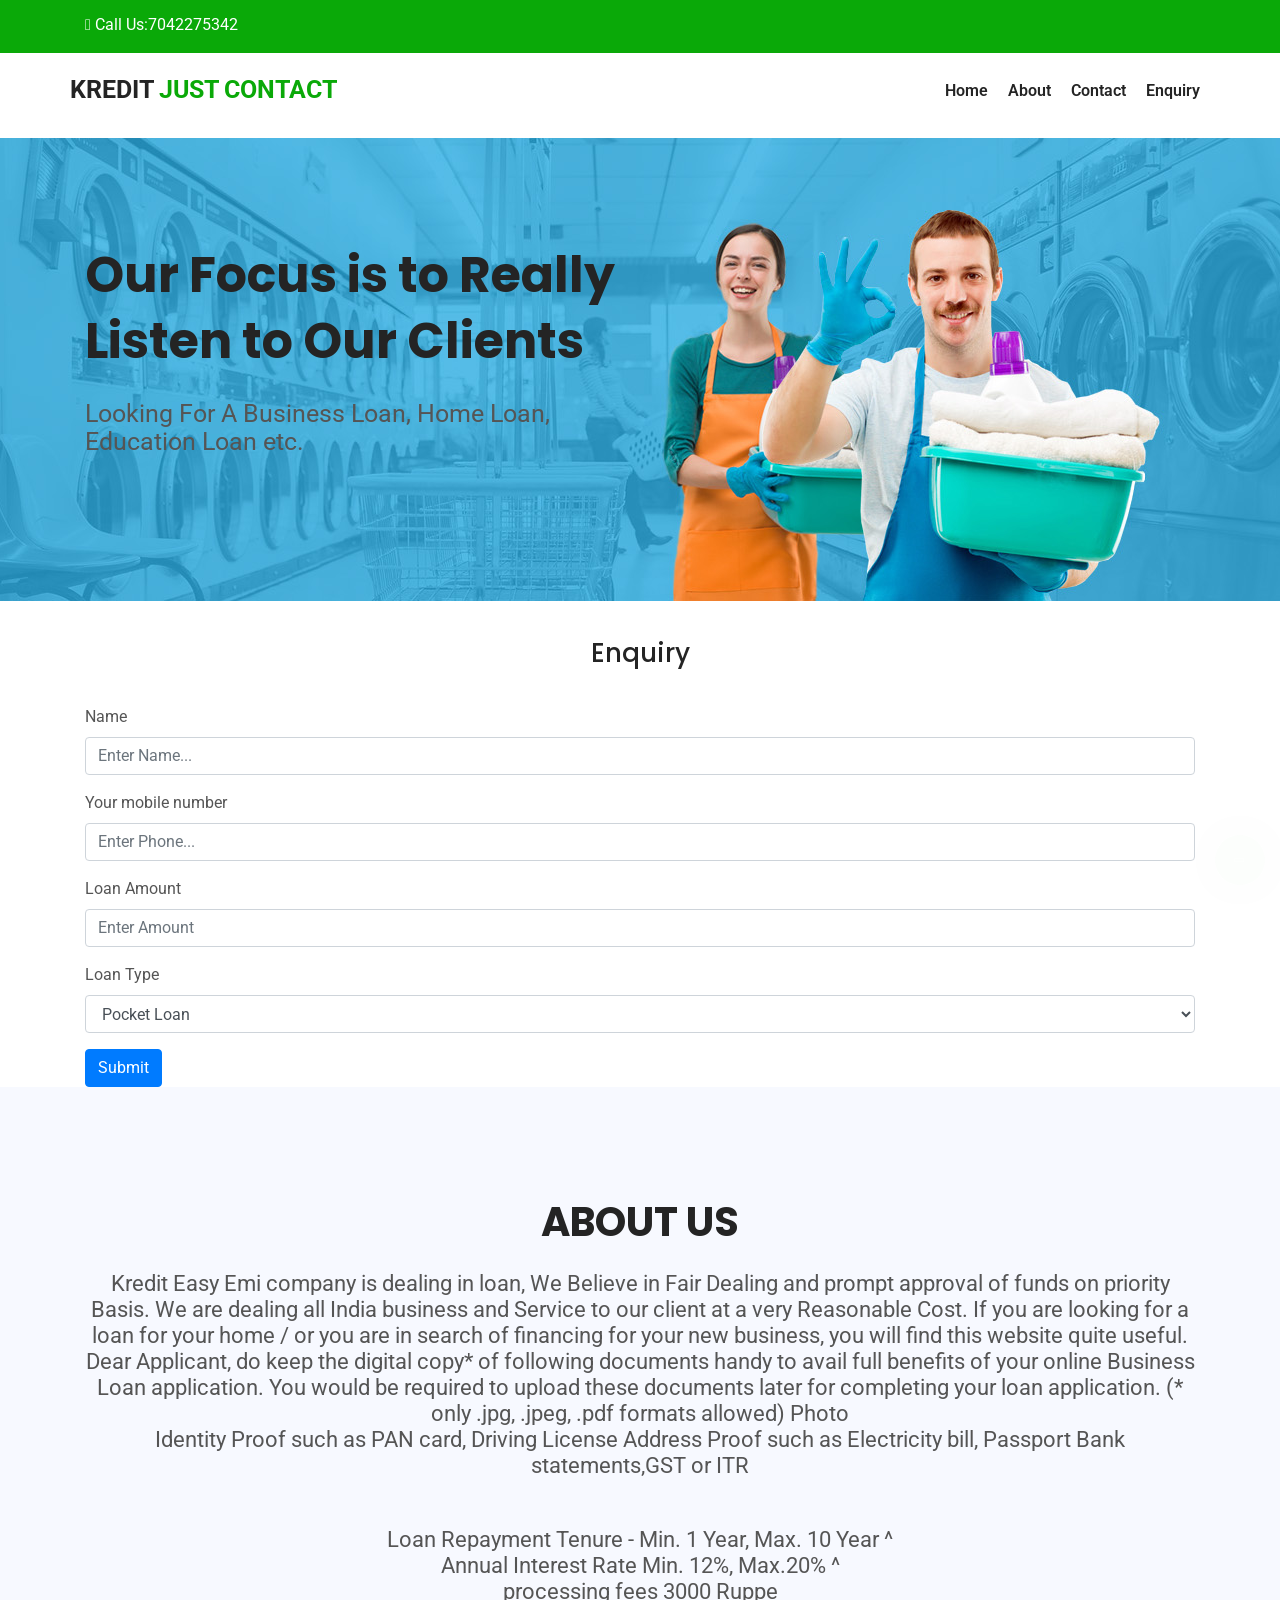
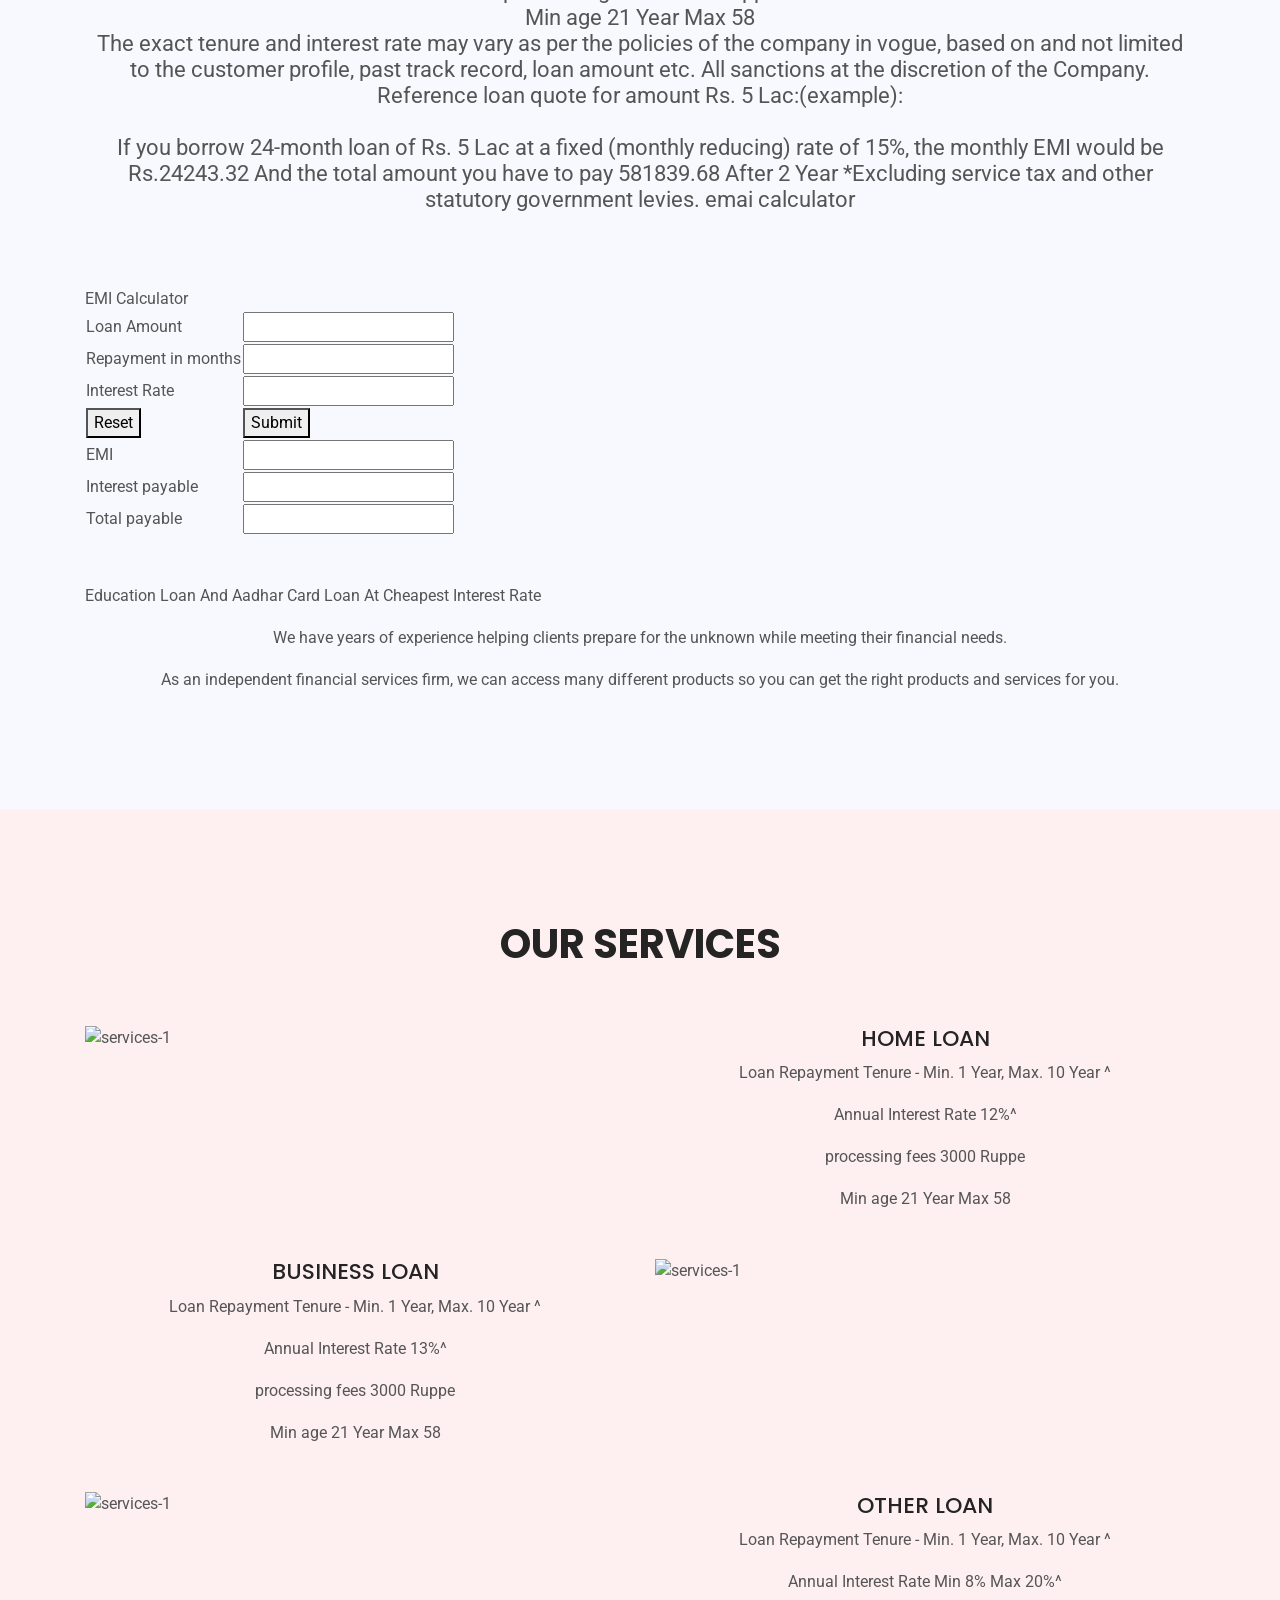
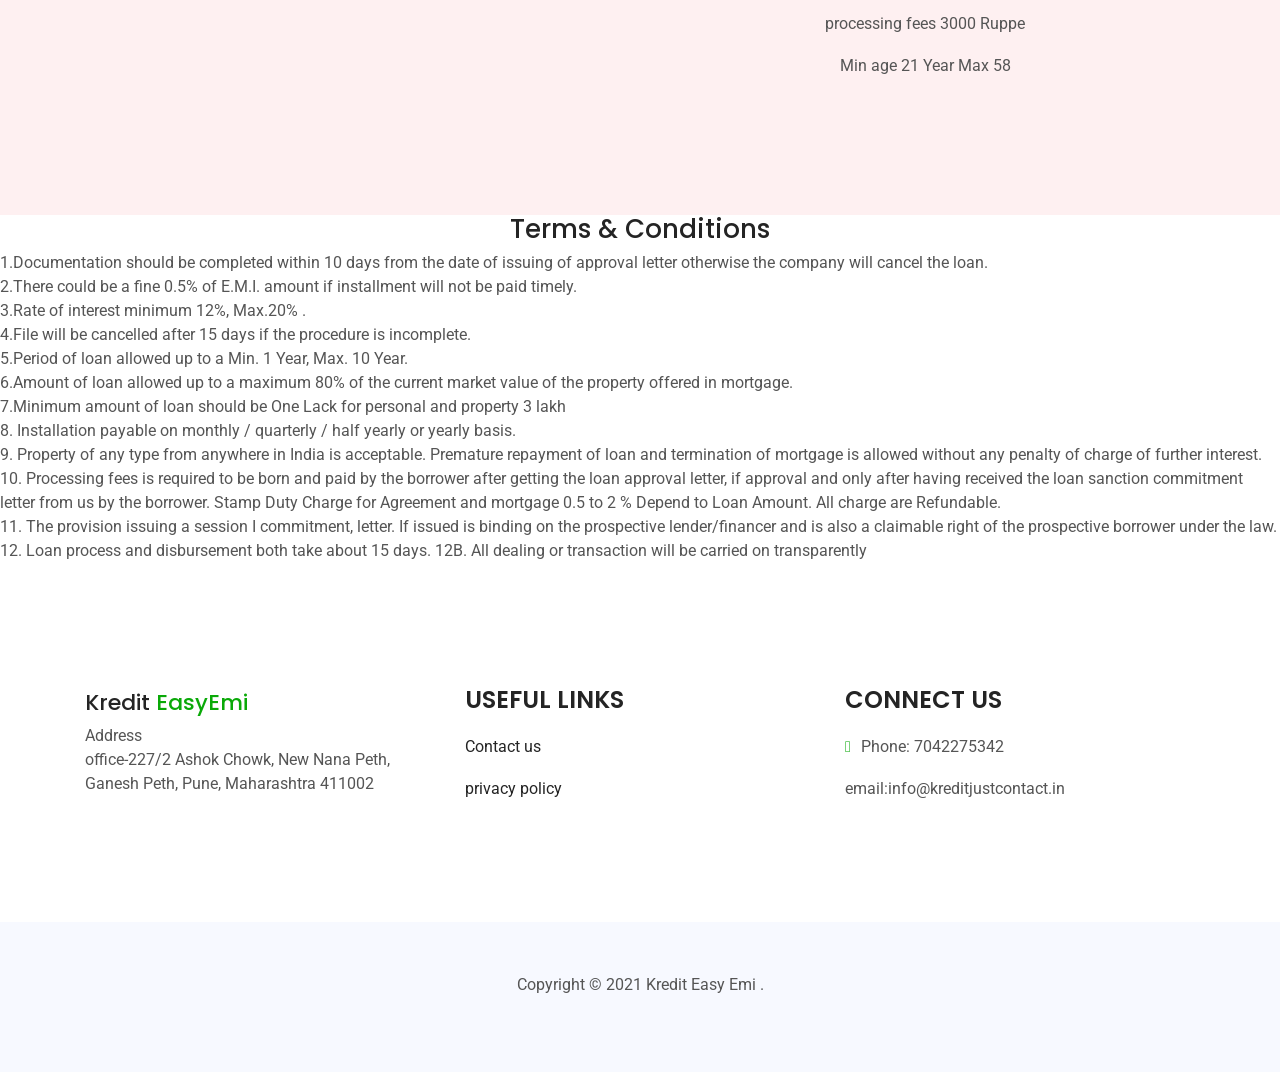
==== kredit-apply.html @ 3fbd791f "Create kredit-apply.html" ====
<!DOCTYPE html>
<html lang="en">


<!-- /Added by HTTrack -->
<head>
 
<meta http-equiv="content-type" content="text/html;charset=UTF-8" />
  <meta http-equiv="Content-Type" content="text/html; charset=UTF-8">
  <meta http-equiv="X-UA-Compatible" content="IE=edge" />
  <meta http-equiv="X-UA-Compatible" content="ie=edge">
  <meta name="viewport" content="width=device-width, initial-scale=1.0">
  <title> Kredit Easy Emi  </title>
  <!-- favicon -->
<!--   <link rel="shortcut icon" href="assets/images/favicon.png" type="image/x-icon"> -->
  <!-- bootstrap -->
  <link rel="stylesheet" href="../use.fontawesome.com/releases/v5.0.7/css/all.css">
  <link rel="stylesheet" href="assets/css/bootstrap.min.css">
  <!-- fontawesome -->
  <link rel="stylesheet" href="assets/css/fontawesome.min.css">
  <!-- Flat Icon -->
  <link rel="stylesheet" href="assets/css/flaticon.css">
  <!-- animate -->
  <link rel="stylesheet" href="assets/css/animate.css">
  <!-- Owl Carousel -->
  <link rel="stylesheet" href="assets/css/owl.carousel.min.css">
  <!-- magnific popup -->
  <link rel="stylesheet" href="assets/css/magnific-popup.css">
  <!-- stylesheet -->
  <link rel="stylesheet" href="assets/css/style.css">
  <!-- responsive -->
  <link rel="stylesheet" href="assets/css/responsive.css">
  
</head>

<body class="home3">

 

  <!-- Navebar Area start -->
  <header class="navigation">
       <div class="header-top">
            <div class="container">
                <div class="row header-top-wrap">
                    <div class="col-md-4">
                        <div class="header-cont-info">
                            <ul>
                                <li><i class="fa fa-phone"></i><a href="tel:7042275342"> Call Us:7042275342</a></li>
                                
                            </ul>
                        </div>
                    </div>
                    <div class="col-md-4">
                        <div class="header-cont-info">
                            <!-- <ul>
                                
                                
                            <!-- </ul> -->
                        </div>
                    </div>
                    
                </div>
            </div>
        </div>
    <div class="container">
      <div class="row">
        <div class="col-lg-12 p-0">
          <nav class="navbar navbar-expand-lg navbar-light">
            <a class="navbar-brand" href="#">
              Kredit <span style="color: #0aa908;">Just Contact</span>
            </a>
            <button class="navbar-toggler" type="button" data-toggle="collapse" data-target="#mainmenu"
              aria-controls="mainmenu" aria-expanded="false" aria-label="Toggle navigation">
              <span class="navbar-toggler-icon"></span>
            </button>
            <div class="collapse navbar-collapse" id="mainmenu">
              <ul class="navbar-nav ml-auto">
                <li class="nav-item active">
                  <a class="nav-link" href="#home">Home</a>
                </li>
                <li class="nav-item">
                  <a class="nav-link" href="#about">About</a>
                </li>
                
                <li class="nav-item">
                  <a class="nav-link" href="#contact">Contact</a>
                </li>
                <li class="nav-item">
                  <a class="nav-link" href="#enquiry">Enquiry</a>
                </li>
              </ul>
            </div>
          </nav>
        </div>
      </div>
    </div>
  </header>
  <!-- Navebar Area End -->

  <!-- Hero Area Start -->
  <div id="home" class="hero-area" style="background-image:url(assets/images/homeslide.jpg);">
    <div class="container">
      <div class="row">
        <div class="col-lg-12">
          <div class="hero_slider111">
            <div class="item">
              <div class="row">
                <div class="col-lg-6 d-flex align-self-center">
                  <div class="left-content">
                    <div class="content">
                      <h1 class="title">
                       Our Focus is to Really Listen to Our Clients
 
                      </h1>
        
                      <p class="subtitle">
                        Looking For A Business Loan, Home Loan, Education Loan etc.

                      </p>
                     
                    </div>
                  </div>
                </div>
                <div class="col-lg-6 order-first order-lg-last">
                    
                  <!-- <div class="right-img">
                    
                    <img class="img-fluid img" src="assets/images/washing1.png" alt="">
                  </div> -->
                </div>
              </div>
            </div>
           <!--  <div class="item">
              <div class="row">
                <div class="col-lg-6 d-flex align-self-center">
                  <div class="left-content">
                    <div class="content">
                      <h1 class="title">
                        Best digital watch for your daily life
                      </h1>
        
                      <p class="subtitle">
                        Effects present letters inquiry no an removed or friends. Desire behind
                        latter me though in. Supposing
                        shameless am engrossed itatibus additions.
                      </p>
                      <div class="links">
                        <a href="#" class="mybtn2"><span>Buy Now</span> </a>
        
                      </div>
                    </div>
                  </div>
                </div>
                <div class="col-lg-6 order-first order-lg-last">
                  <div class="right-img">
                    <div class="discount-circle">
                      <div class="discount-circle-inner">
                        <div class="price">
                          70%
                          <span>Off</span>
                        </div>
                      </div>
                    </div>
                    <img class="img-fluid img" src="assets/images/w2.png" alt="">
                  </div>
                </div>
              </div>
            </div> -->
            
          </div>
        </div>
      </div>
    </div>
  </div>
  <!-- Hero Area End -->




  <!--enquiry-->
<section   id="enquiry">
    <div class="container">
        <div class="clearfix"></div>
        <h3 class="text-center">Enquiry</h3>
        
            <div class="clearfix"></div>
     <form method="post" action="query.php">
         <div class="form-group">
             <label>Name</label>
             <input type="text" name="name" required="" class="form-control" placeholder="Enter Name...">
         </div>
          
          <div class="form-group">
             <label>Your mobile number</label>
             <input type="text" name="mobile" required="" class="form-control" placeholder="Enter Phone...">
         </div>
         <div class="form-group">
             <label>Loan Amount</label>
             <input type="text"  name="amount" required="" class="form-control" placeholder="Enter Amount">
         </div>
         <div class="form-group">
             <label>Loan Type</label>
             <select class="form-control" name="type" required="">
                 
                 <option class="select-option" value="" selected="">Pocket Loan</option>
<option value="Personal Loan">Personal Loan</option>
<option value="Business Loan">Business Loan</option>
<option value="Home Loan">Home Loan</option>
<option value="Education Loan">Education Loan</option>
<option value="Car Loan">Car Loan</option>
<option value="Proerty Loan">Proerty Loan</option>


        
                    
             </select>
         </div>
                  
         <button type="submit" name="submit" class="btn btn-primary" value="submit">Submit</button>
     </form>
         </div>
  </section>


<!--end enquiry-->



  <!-- We are best Area Start -->
  <section class="whaybest">
<div class="container">
<div class="row justify-content-center">
<div class="col-md-12 col-lg-12">
<div class="section-title extra">
<h2 class="title" id="about">ABOUT US</h2>
<p style="font-size:22px;"> Kredit Easy Emi company is dealing in loan, We Believe in Fair Dealing and prompt approval of funds on priority Basis. We are dealing all India business and Service to our client at a very Reasonable Cost. If you are looking for a loan for your home
/ or you are in search of financing for your new business, you will find this website quite useful.</p>
<p style="font-size:22px;">Dear Applicant, do keep the digital copy* of following documents handy to avail full benefits
of your online Business Loan application. You would be required to upload these documents later for completing your loan application. (* only .jpg, .jpeg, .pdf formats
allowed) Photo</p>
<p style="font-size:22px;">Identity Proof such as PAN card, Driving License Address Proof such as Electricity bill, Passport Bank statements,GST or ITR</p>
<br><br>
<p style="font-size:22px;">Loan Repayment Tenure - Min. 1 Year, Max. 10 Year ^
<Br>Annual Interest Rate Min. 12%, Max.20% ^<br>
processing fees 3000 Ruppe<br>
Min age 21 Year Max 58<br></p>
<p style="font-size:22px;">The exact tenure and interest rate may vary as per the policies of the company in vogue, based on and not limited to the customer profile, past track record, loan amount etc.
All sanctions at the discretion of the Company. Reference loan quote for amount Rs. 5 Lac:(example):
<br><Br>
If you borrow 24-month loan of Rs. 5 Lac at a fixed (monthly reducing) rate of 15%, the monthly EMI would be Rs.24243.32 And the total amount you have to pay 581839.68 After 2 Year
*Excluding service tax and other statutory government levies.
emai calculator<br><br></p>
</div>
<div id=outer><div class='ac b'>EMI Calculator</div><div id=cover><form><table class=main><col class=w50><col class=w50><tr><td>Loan Amount<td>
<input id=loan1><tr><td>Repayment in months<td><input id=months1><tr><td>Interest Rate<td><input id=rate1 onchange=emi();><tr><td><button type=reset>Reset</button><td><button type=button onclick='emi()'>Submit</button><tr><td>EMI<td>
<input id=pay1><tr><td>Interest payable<td><input id=tintt1><tr><td>Total payable<td><input id=gt1></table></form></div></div><br><br>
<p>Education Loan And Aadhar Card Loan At Cheapest Interest Rate</p></div>
<p>
We have years of experience helping clients prepare for the unknown while meeting their financial needs. </p>
<p>As an independent financial services firm, we can access many different products so you can get the right products and services for you.
</p>
</div>
</div>
</div>
</div>
</section>


  <!--We are best Area Start -->





  <!-- Pricing Area Start -->
  <section class="pricing" id="pricing">
    <div class="container">
      <div class="row justify-content-center">
        <div class="col-md-10 col-lg-8">
          <div class="section-title">
            <h2 class="title">OUR SERVICES</h2>
            
          </div>
        </div>
      </div>
      <!--<div class="row">-->
      <!--  <div class="col-lg-12">-->
      <!--    <div class="product-slider">-->
      <!--      <div class="item">-->
      <!--        <div class="single-product">-->
      <!--          <div class="img">-->
      <!--            <img src="assets/images/ls.jpg" alt="">-->
      <!--          </div>-->
      <!--          <div class="content">-->
      <!--            <h4 class="title">-->
      <!--            Laundry Service Near Me-->
      <!--            </h4>-->
               
      <!--          </div>-->
      <!--        </div>-->
      <!--      </div>-->
      <!--      <div class="item">-->
      <!--        <div class="single-product">-->
      <!--          <div class="img">-->
      <!--            <img src="assets/images/image1-new.jpg" alt="">-->
      <!--          </div>-->
      <!--          <div class="content">-->
      <!--            <h4 class="title">-->
      <!--             Dry Cleaners Near Me-->
      <!--            </h4>-->
                 
                 
                 
      <!--          </div>-->
      <!--        </div>-->
      <!--      </div>-->
      <!--      <div class="item">-->
      <!--        <div class="single-product">-->
      <!--          <div class="img">-->
      <!--            <img src="assets/images/1_B9-goiuEOYst4mEG2D7pYw.jpeg" alt="">-->
      <!--          </div>-->
      <!--          <div class="content">-->
      <!--            <h4 class="title">-->
      <!--           Cleaning Services-->
      <!--            </h4>-->
               
                
                
      <!--          </div>-->
      <!--        </div>-->
      <!--      </div>-->
      <!--      <div class="item">-->
      <!--        <div class="single-product">-->
      <!--          <div class="img">-->
      <!--            <img src="assets/images/tile-cleaning-mistakes-1901117_hero_0691-358001580a1440e7842cca7063d8f91c.jpg" alt="">-->
      <!--          </div>-->
      <!--          <div class="content">-->
      <!--            <h4 class="title">-->
      <!--             Floor Cleaning-->
      <!--            </h4>-->
                
      <!--          </div>-->
      <!--        </div>-->
      <!--      </div>-->
      <!--    </div>-->
      <!--  </div>-->
      <!--</div>-->
      <div class="row">
          <div class="col-md-6">
              <img src="https://img1.wsimg.com/isteam/stock/3210/:/rs=w:600,h:300,cg:true,m/cr=w:600,h:300" class="img-responsive" alt="services-1">
          </div>
           <div class="col-md-6">
               <h4 class="text-center">HOME LOAN</h4>
               <p class="text-center">Loan Repayment Tenure - Min. 1 Year, Max. 10 Year ^ </p>
<p class="text-center">Annual Interest Rate 12%^</p>
<p class="text-center"> processing fees 3000 Ruppe</p>
<p class="text-center"> Min age 21 Year Max 58</p>
           </div>
          
      </div>
      <div class="clearfix"></div>
        <div class="row">
          <div class="col-md-6">
              <h4 class="text-center">BUSINESS LOAN</h4>
             <p class="text-center">Loan Repayment Tenure - Min. 1 Year, Max. 10 Year ^ </p>
<p class="text-center">Annual Interest Rate 13%^</p>
<p class="text-center"> processing fees 3000 Ruppe</p>
<p class="text-center"> Min age 21 Year Max 58</p>
          </div>
           <div class="col-md-6">
              
              <img src="https://img1.wsimg.com/isteam/stock/2288/:/rs=w:600,h:300,cg:true,m/cr=w:600,h:300" class="img-responsive" alt="services-1">
           </div>
          
      </div>
      <div class="clearfix"></div>
      <div class="row">
          <div class="col-md-6">
              <img src="https://img1.wsimg.com/isteam/stock/4753/:/rs=w:600,h:300,cg:true,m/cr=w:600,h:300" class="img-responsive" alt="services-1">
          </div>
           <div class="col-md-6">
               <h4 class="text-center">OTHER LOAN</h4>
              <p class="text-center">Loan Repayment Tenure - Min. 1 Year, Max. 10 Year ^ </p>
<p class="text-center">Annual Interest Rate Min 8% Max 20%^</p>
<p class="text-center"> processing fees 3000 Ruppe</p>
<p class="text-center"> Min age 21 Year Max 58</p>
           </div>
          
      </div>
      
  </section>
  <Center> <h3 style "color:black;">Terms & Conditions </3></Center>
1.Documentation should be completed within 10 days from the date of issuing of approval letter otherwise the company will cancel the loan. <br>
2.There could be a fine 0.5% of E.M.I. amount if installment will not be paid timely. <br>
3.Rate of interest minimum 12%, Max.20% .<br>
4.File will be cancelled after 15 days if the procedure is incomplete.<br>
5.Period of loan allowed up to a Min. 1 Year, Max. 10 Year. <br>
6.Amount of loan allowed up to a maximum 80% of the current market value of the property offered in mortgage. <br>
7.Minimum amount of loan should be One Lack for personal and property 3 lakh<br> 
8.   Installation payable on monthly / quarterly / half yearly or yearly basis. <br>
9.   Property of any type from anywhere in India is acceptable. Premature repayment of loan and termination of mortgage is allowed without any penalty of charge of further interest.<br>
10. Processing fees is required to be born and paid by the borrower after getting the loan approval letter, if approval and only after having received the loan sanction 
commitment letter from us by the borrower. Stamp Duty Charge for Agreement and mortgage 0.5 to 2 % Depend to Loan Amount. All charge are Refundable.<br>
11. The provision issuing a session I commitment, letter. If issued is binding on the prospective lender/financer and is also a claimable right of 
the prospective borrower under the law.<br>
12. Loan process and disbursement both take about 15 days.
12B. All dealing or transaction will be carried on transparently<br>
  <!-- pricing part End -->
  


  <!-- Contact Area Start -->
  <section class="contact" id="contact">
    <div class="container">
      <div class="row">
            <div class="col-lg-4 align-self-center">
             <h4 class="title"> Kredit <span style="color: #0aa908;">EasyEmi</span></h4>
             Address<br>
            office-227/2 Ashok Chowk, New Nana Peth, Ganesh Peth, Pune, Maharashtra 411002
             
       
        </div>
        <div class="col-lg-4 align-self-center">
        
          <div class="address">
            <h4 class="title">USEFUL LINKS</h4>
            <div class="list">
                <p><a href="#about">Contact us </a></p>
              <p><a href="privacy.html">privacy policy</a></p>
			  
			  
              
            </div>
          </div>
        </div>
      <div class="col-lg-4 align-self-center">
         
          <div class="address">
            <h4 class="title">CONNECT US</h4>
            <div class="list">
           
              <p>
<i class="fas fa-phone"></i>Phone:
                7042275342
</p>
<p>email:info@kreditjustcontact.in
</p>
          
            </div>
          </div>
        </div>
     
      </div>
    </div>
  </section>
  <!-- Contact Area End -->




  <!-- Footer Section Start -->
  <footer class="footer" id="footer">
    <div class="container">
      <div class="row justify-content-center">
        <div class="col-md-6">
          <div class="footer-info-area">
           <!--  <div class="footer-logo">
              <a href="#" class="logo-link">
                <img src="assets/images/logo-color2.png" alt="">
              </a>
            </div> -->
            <div class="text">
              <p>Copyright &#169; 2021 Kredit Easy Emi .
              </p>
            </div>
          </div>
         
        </div>
      </div>
    </div>
  </footer>
  <!-- Footer Section End -->

  <!-- Back to Top Start -->
  <div class="bottomtotop">
    <i class="fa fa-chevron-right"></i>
  </div>
  <!-- Back to Top End -->


  <!-- jquery -->
  <script src="assets/js/jquery.js"></script>
  <!-- popper -->
  <script src="assets/js/popper.min.js"></script>
  <!-- bootstrap -->
  <script src="assets/js/bootstrap.min.js"></script>
  <!-- way poin js-->
  <script src="assets/js/waypoints.min.js"></script>
  <!-- owl carousel -->
  <script src="assets/js/owl.carousel.min.js"></script>
  <!-- magnific popup -->
  <script src="assets/js/jquery.magnific-popup.js"></script>
  <!-- easing js-->
  <script src="assets/js/jquery.easing.1.3.js"></script>

  <!-- main -->
  <script src="assets/js/main.js"></script>
  <!--emi calculatore-->
  <script>function emi(){if(document.getElementById('loan1').value==null || document.getElementById('loan1').value.length==0 || document.getElementById('months1').value==null || document.getElementById('months1').value.length==0 || document.getElementById('rate1').value==null || document.getElementById('rate1').value.length==0 ) {document.getElementById('pay1').value='Data Reqd.'}else {var pay1='';var princ1= document.getElementById('loan1').value;var term1= document.getElementById('months1').value;var intr1=document.getElementById('rate1').value / 1200;document.getElementById('pay1').value =Math.round(princ1 * intr1 / (1-(Math.pow(1/(1 + intr1), term1)))*100)/100; document.getElementById('gt1').value= Math.round((document.getElementById('pay1').value * document.getElementById('months1').value)*100)/100;document.getElementById('tintt1').value=Math.round((document.getElementById('gt1').value*1 - document.getElementById('loan1').value*1)*100)/100}}
// Widget Code by https://karvitt.com/widgets/
</script>
</body>
</html>
---- assets/css/flaticon.css ----
/*
  	Flaticon icon font: Flaticon
  	Creation date: 13/04/2020 09:41
  	*/

@font-face {
  font-family: "Flaticon";
  src: url("../fonts/Flaticon.html");
  src: url("../fonts/Flaticond41d.html?#iefix") format("embedded-opentype"),
       url("../fonts/Flaticon.woff2") format("woff2"),
       url("../fonts/Flaticon-2.html") format("woff"),
       url("../fonts/Flaticon-3.html") format("truetype"),
       url("../fonts/Flaticon-4.html#Flaticon") format("svg");
  font-weight: normal;
  font-style: normal;
}

@media screen and (-webkit-min-device-pixel-ratio:0) {
  @font-face {
    font-family: "Flaticon";
    src: url("../fonts/Flaticon-4.html#Flaticon") format("svg");
  }
}

[class^="flaticon-"]:before, [class*=" flaticon-"]:before,
[class^="flaticon-"]:after, [class*=" flaticon-"]:after {   
  font-family: Flaticon;
  font-style: normal;
}

.flaticon-art:before { content: "\f100"; }
.flaticon-apps:before { content: "\f101"; }
.flaticon-address:before { content: "\f102"; }
.flaticon-alarm:before { content: "\f103"; }
.flaticon-speech-bubble:before { content: "\f104"; }
.flaticon-camera:before { content: "\f105"; }
.flaticon-loupe:before { content: "\f106"; }
.flaticon-frame:before { content: "\f107"; }
.flaticon-camera-1:before { content: "\f108"; }
.flaticon-clock:before { content: "\f109"; }
.flaticon-smartwatch:before { content: "\f10a"; }
.flaticon-smart-watch:before { content: "\f10b"; }
.flaticon-smart-watch-1:before { content: "\f10c"; }
.flaticon-smartwatch-1:before { content: "\f10d"; }
.flaticon-smartband:before { content: "\f10e"; }
.flaticon-smartwatch-2:before { content: "\f10f"; }
.flaticon-wathc:before { content: "\f110"; }
.flaticon-watch:before { content: "\f111"; }
.flaticon-wifi:before { content: "\f112"; }
.flaticon-heart:before { content: "\f113"; }
.flaticon-location:before { content: "\f114"; }
.flaticon-bluetooth:before { content: "\f115"; }
.flaticon-cloudy:before { content: "\f116"; }
.flaticon-sun:before { content: "\f117"; }
.flaticon-moon:before { content: "\f118"; }
.flaticon-video-call:before { content: "\f119"; }
.flaticon-guarantee:before { content: "\f11a"; }
.flaticon-delivery-truck:before { content: "\f11b"; }
.flaticon-save-money:before { content: "\f11c"; }
.flaticon-return:before { content: "\f11d"; }
.flaticon-support:before { content: "\f11e"; }
.flaticon-technical-support:before { content: "\f11f"; }
.flaticon-social-care:before { content: "\f120"; }
.flaticon-support-1:before { content: "\f121"; }
.flaticon-support-2:before { content: "\f122"; }
.flaticon-drone:before { content: "\f123"; }
.flaticon-drone-1:before { content: "\f124"; }
.flaticon-propeller:before { content: "\f125"; }
.flaticon-controller:before { content: "\f126"; }
.flaticon-battery:before { content: "\f127"; }
.flaticon-console:before { content: "\f128"; }
.flaticon-panoramic:before { content: "\f129"; }
.flaticon-selfie:before { content: "\f12a"; }
.flaticon-tower:before { content: "\f12b"; }
.flaticon-processor:before { content: "\f12c"; }
---- assets/css/style.css ----
@charset "UTF-8";
/*
*****************************
*****************************
	  CSS Table of Content
*****************************
*****************************

--------------------------
** @typography
--------------------------
** Global style
--------------------------
** Preloader Css
--------------------------
** Breadcrumb Area Start
--------------------------
** Normalize
--------------------------
** Main Menu Area Start
--------------------------
** Hero Area Start
--------------------------
** About Area Start
--------------------------
** We are best Area Start
--------------------------
** Feature Area Start
--------------------------
** Video Area Start
--------------------------
** Deal Of the Week Start
--------------------------
** Pricing Area Start
--------------------------
** Testimonial Area Start
--------------------------
** FAQ Area Start
--------------------------
** Contact Area Start
--------------------------
** Footer Area Start
--------------------------

*/
/*-----------------
    @Typography
-----------------*/
@import url("https://fonts.googleapis.com/css?family=Roboto:300,400,500,700,900|Poppins:400,500,600,700");
/*---------------------------
** Global style
---------------------------*/
.header-social.text-right ul li {
    display: inline-block;
    padding-right: 18px;
}
.header-top {
    background: #0aa908;
    /* vertical-align: middle; */
}
.row.header-top-wrap {
    /* vertical-align: middle; */
    padding-top: 13px;
    color: #fff;
}
.header-cont-info ul li a {
    color: #fff;
}
.header-social.text-right ul li a {
    color: #fff;
}
.mybtn1 {
  font-size: 16px;
  line-height: 26px;
  font-weight: 600;
  text-align: center;
  display: inline-block;
  cursor: pointer;
  background: #0aa908;
  color: #fff;
  border: 2px solid #0aa908;
  border-radius: 4px;
  padding: 12px 30px;
  transition: all 0.3s ease-in;
}
.mybtn1:hover {
  background: none;
  color: #0aa908;
}

.mybtn2 {
  font-size: 16px;
  line-height: 26px;
  font-weight: 600;
  text-align: center;
  display: inline-block;
  cursor: pointer;
  background: #fff;
  color: #0aa908;
  border: 2px solid #fff;
  border-radius: 4px;
  padding: 12px 30px;
  transition: all 0.3s ease-in;
}
.mybtn2:hover {
  background: none;
  color: #fff;
}
@keyframes shapeani1 {
  0% {
    transform: scale(1);
  }
  50% {
    transform: scale(1.2);
  }
  100% {
    transform: scale(1);
  }
}
@keyframes shapeani2 {
  from {
    transform: rotate(0);
  }
  to {
    transform: rotate(360deg);
  }
}
@keyframes shapeani3 {
  0% {
    transform: translateY(15px);
  }
  50% {
    transform: translateY(-15px);
  }
  100% {
    transform: translateY(15px);
  }
}
@keyframes b-shadow {
  0% {
    box-shadow: 0px 0px 0px 20px rgba(59, 38, 219, 0.1), 0px 0px 0px 40px rgba(59, 38, 219, 0.1), 0px 0px 0px 60px rgba(59, 38, 219, 0.1), 0px 0px 0px 80px rgba(59, 38, 219, 0.1), 0px 0px 0px 100px rgba(59, 38, 219, 0.1);
  }
  50% {
    box-shadow: 0px 0px 0px 50px rgba(59, 38, 219, 0.1), 0px 0px 0px 75px rgba(59, 38, 219, 0.1), 0px 0px 0px 100px rgba(59, 38, 219, 0.1), 0px 0px 0px 125px rgba(59, 38, 219, 0.1), 0px 0px 0px 150px rgba(59, 38, 219, 0.1);
  }
  100% {
    box-shadow: 0px 0px 0px 20px rgba(59, 38, 219, 0.1), 0px 0px 0px 40px rgba(59, 38, 219, 0.1), 0px 0px 0px 60px rgba(59, 38, 219, 0.1), 0px 0px 0px 80px rgba(59, 38, 219, 0.1), 0px 0px 0px 100px rgba(59, 38, 219, 0.1);
  }
}
.owl-carousel .owl-item img {
  width: auto;
  display: inline-block;
  height: 212px;
    width: 249px;
}

.mix {
  display: none;
}

.remove-col-padding {
  padding: 0;
}

.navbar-light .navbar-toggler {
  border: 0px;
}
.navbar-light .navbar-toggler:focus {
  outline: 0px;
}

.navbar-expand-lg .navbar-nav .nav-link {
  padding-right: 0.4rem;
  padding-left: 0.4rem;
}

.bottomtotop i {
  width: 50px;
  height: 50px;
  line-height: 50px;
  position: fixed;
  font-size: 14px;
  text-align: center;
  background: #0aa908;
  border-radius: 50%;
  color: #fff;
  cursor: pointer;
  transform: rotate(-90deg);
  bottom: 15px;
  right: 15px;
  box-shadow: 0px 0px 21px 0px rgba(0, 0, 0, 0.2);
  z-index: 999;
  transition: all linear 0.3s;
}

.br-10 {
  border-radius: 10px;
}

.section-title {
  text-align: center;
  margin-bottom: 56px;
}
.section-title.extra .title {
  margin-bottom: 24px;
}
.section-title.white .subtitle {
  color: #fff;
}
.section-title.white .title {
  color: #fff;
}
.section-title.white p {
  color: rgba(255, 255, 255, 0.7);
}
.section-title .title {
  font-size: 40px;
  line-height: 50px;
  margin-bottom: 13px;
  color: #242424;
  font-weight: 700;
  text-transform: capitalize;
}
.section-title .title span {
  background-image: linear-gradient(55deg, #0250c5 0%, #d43f8d 100%);
  -webkit-background-clip: text;
  -webkit-text-fill-color: transparent;
}
.section-title p {
/*  max-width: 800px;*/
  font-size: 16px;
  line-height: 26px;
  color: #555;
  margin: 0 auto;
}
.section-title.darkbg .title {
  color: #fff;
}
.section-title.darkbg .title span {
  color: #fff;
}
.section-title.darkbg p {
  color: rgba(255, 255, 255, 0.95);
}

.background {
  position: absolute;
  width: 100%;
  height: 100%;
  top: 0;
  left: 0;
  background: #F7F8FC;
  z-index: -9999;
}

.input-field {
  width: 100%;
  height: 50px;
  padding: 0 20px;
  border-radius: 3px;
  color: #555;
  margin-bottom: 20px;
}
.input-field::-webkit-input-placeholder {
  /* WebKit browsers */
  color: #555;
}
.input-field:-moz-placeholder {
  /* Mozilla Firefox 4 to 18 */
  color: #555;
}
.input-field::-moz-placeholder {
  /* Mozilla Firefox 19+ */
  color: #555;
}
.input-field:-ms-input-placeholder {
  /* Internet Explorer 10+ */
  color: #555;
}
.input-field.borderd {
  border: 1px solid rgba(0, 0, 0, 0.15);
}
.input-field.borderd:focus {
  border: 1px solid #0aa908;
}
.input-field.textarea {
  min-height: 140px;
  padding: 15px 20px;
  resize: none;
}
.input-field.error {
  border: 1px solid #f56a79;
}
.input-field.error::-webkit-input-placeholder {
  /* WebKit browsers */
  color: #f56a79;
}
.input-field.error:-moz-placeholder {
  /* Mozilla Firefox 4 to 18 */
  color: #f56a79;
}
.input-field.error::-moz-placeholder {
  /* Mozilla Firefox 19+ */
  color: #f56a79;
}
.input-field.error:-ms-input-placeholder {
  /* Internet Explorer 10+ */
  color: #f56a79;
}
.input-field.error:focus {
  border-color: #f56a79;
}

.video-play-btn {
  display: inline-block;
  width: 70px;
  height: 70px;
  line-height: 72px;
  text-align: center;
  font-size: 26px;
  background-color: #fff;
  border-radius: 50%;
  position: relative;
  z-index: 1;
}
.video-play-btn:before {
  content: "";
  position: absolute;
  z-index: 0;
  left: 50%;
  top: 50%;
  transform: translateX(-50%) translateY(-50%);
  display: block;
  width: 80px;
  height: 80px;
  background: rgba(255, 255, 255, 0.8);
  border-radius: 50%;
  animation: pulse-border 1500ms ease-out infinite;
  z-index: -1;
}
.video-play-btn i {
  color: #0aa908;
  animation-duration: 5s;
  animation-iteration-count: infinite;
  animation-name: text-color;
  animation-direction: alternate;
  animation-timing-function: ease-out;
  position: inherit;
  z-index: 9;
}

.feature-circle-inner {
  display: inline-block;
  width: 20px;
  height: 20px;
  text-align: center;
  line-height: 20px;
  background-color: #fff;
  border-radius: 50%;
  position: relative;
}
.feature-circle-inner:before {
  content: "";
  position: absolute;
  z-index: 0;
  left: 50%;
  top: 50%;
  transform: translateX(-50%) translateY(-50%);
  display: block;
  width: 30px;
  height: 30px;
  background: #fff;
  border-radius: 50%;
  animation: pulse-border 1500ms ease-out infinite;
  z-index: -9;
}
.feature-circle-inner i {
  font-size: 12px;
  font-weight: 900;
  color: #f56a79;
}

.discount-circle-inner {
  display: inline-block;
  width: 100px;
  height: 100px;
  text-align: center;
  background-color: #0aa908;
  border-radius: 50%;
  position: relative;
}
.discount-circle-inner:after {
  content: "";
  position: absolute;
  width: 100%;
  height: 100%;
  top: 0;
  left: 0;
  border-radius: 50%;
  border: 3px dashed #fff;
  animation: shapeani2 12s linear infinite;
}
.discount-circle-inner:before {
  content: "";
  position: absolute;
  z-index: 0;
  left: 50%;
  top: 50%;
  transform: translateX(-50%) translateY(-50%);
  display: block;
  width: 120px;
  height: 120px;
  background: white;
  border-radius: 50%;
  animation: pulse-border 1500ms ease-out infinite;
  z-index: -1;
}

.email-success {
  display: block;
  width: 100%;
}
@keyframes pulse-border {
  0% {
    transform: translateX(-50%) translateY(-50%) translateZ(0) scale(1);
    opacity: 1;
  }
  100% {
    transform: translateX(-50%) translateY(-50%) translateZ(0) scale(1.3);
    opacity: 0;
  }
}
/*-------------------------
    Preloader Css
---------------------------*/
.preloader-inner {
  position: fixed;
  left: 0;
  top: 0;
  z-index: 9999;
  width: 100%;
  height: 100%;
  display: flex;
  align-items: center;
  background: #0aa908;
  justify-content: center;
}
.preloader-inner .cancel-preloader {
  position: absolute;
  bottom: 30px;
  right: 30px;
}
.preloader-inner .cancel-preloader a {
  background-color: #fff;
  font-weight: 600;
  text-transform: capitalize;
  color: #f56a79;
  width: 200px;
  height: 50px;
  text-align: center;
  line-height: 50px;
  border-radius: 30px;
  display: block;
  transition: all 0.3s ease-in;
}
.preloader-inner .cancel-preloader a:hover {
  background-color: #00aeff;
  color: #fff;
}

.cube-folding {
  width: 50px;
  height: 50px;
  display: inline-block;
  transform: rotate(45deg);
  font-size: 0;
}

.cube-folding span {
  position: relative;
  width: 25px;
  height: 25px;
  transform: scale(1.1);
  display: inline-block;
}

.cube-folding span::before {
  content: "";
  background-color: white;
  position: absolute;
  left: 0;
  top: 0;
  display: block;
  width: 25px;
  height: 25px;
  transform-origin: 100% 100%;
  animation: folding 2.5s infinite linear both;
}

.cube-folding .leaf2 {
  transform: rotateZ(90deg) scale(1.1);
}

.cube-folding .leaf2::before {
  animation-delay: 0.3s;
  background-color: #f2f2f2;
}

.cube-folding .leaf3 {
  transform: rotateZ(270deg) scale(1.1);
}

.cube-folding .leaf3::before {
  animation-delay: 0.9s;
  background-color: #f2f2f2;
}

.cube-folding .leaf4 {
  transform: rotateZ(180deg) scale(1.1);
}

.cube-folding .leaf4::before {
  animation-delay: 0.6s;
  background-color: #e6e6e6;
}
@keyframes folding {
  0%, 10% {
    transform: perspective(140px) rotateX(-180deg);
    opacity: 0;
  }
  25%, 75% {
    transform: perspective(140px) rotateX(0deg);
    opacity: 1;
  }
  90%, 100% {
    transform: perspective(140px) rotateY(180deg);
    opacity: 0;
  }
}
.cube-wrapper {
  position: fixed;
  left: 50%;
  top: 50%;
  margin-top: -50px;
  margin-left: -50px;
  width: 100px;
  height: 100px;
  text-align: center;
}

.cube-wrapper:after {
  content: "";
  position: absolute;
  left: 0;
  right: 0;
  bottom: -20px;
  margin: auto;
  width: 90px;
  height: 6px;
  background-color: rgba(0, 0, 0, 0.1);
  filter: blur(2px);
  border-radius: 100%;
  z-index: 1;
  animation: shadow 0.5s ease infinite alternate;
}

.cube-wrapper .loading {
  font-size: 16px;
  letter-spacing: 0.1em;
  display: block;
  color: white;
  position: relative;
  top: 25px;
  z-index: 2;
  animation: text 0.5s ease infinite alternate;
  text-transform: uppercase;
}
@keyframes text {
  100% {
    top: 35px;
  }
}
@keyframes shadow {
  100% {
    bottom: -18px;
    width: 100px;
  }
}
.navigation.innerpage {
  background: #fff;
  border-bottom: 0px;
}

/* Breadcrumb Area Start */
.breadcrumb-area {
  padding: 177px 0px 117px;
  position: relative;
  overflow: hidden;
  background-image: linear-gradient(55deg, #0250c5 0%, #d43f8d 100%);
}
.breadcrumb-area .title {
  font-size: 40px;
  line-height: 50px;
  font-weight: 600;
  margin-bottom: 11px;
  color: #fff;
}
.breadcrumb-area .title.extra-padding {
  margin-bottom: 24px;
}
.breadcrumb-area .breadcrumb-list {
  margin: 0px;
  padding: 0px;
}
.breadcrumb-area .breadcrumb-list li {
  display: inline-block;
}
.breadcrumb-area .breadcrumb-list li span {
  margin: 0px 7px;
  color: #fff;
}
.breadcrumb-area .breadcrumb-list li a {
  font-size: 16px;
  transition: all 0.3s ease-in;
  color: #fff;
}
.breadcrumb-area .breadcrumb-list li a:hover {
  color: #f1f1f1;
}
.breadcrumb-area .breadcrumb-list li a.active {
  color: #f1f1f1;
}

/*====================
** Normalize
====================*/
html {
  font-family: "Roboto", sans-serif;
  -webkit-text-size-adjust: 100%;
  -ms-text-size-adjust: 100%;
  overflow-x: hidden;
}

body {
  font-family: "Roboto", sans-serif;
  font-size: 16px;
  margin: 0;
  color: #555;
  overflow-x: hidden;
}

h1 {
  font-size: 60px;
  line-height: 1.0833333333;
}

h2 {
  font-size: 52px;
  line-height: 1.4444444444;
}

h3 {
  font-size: 26px;
  line-height: 1.0833333333;
}

h4 {
  font-size: 22px;
  line-height: 1.2380952381;
}

h1,
h2,
h3,
h4,
h5,
h6 {
  color: #242424;
  font-family: "Poppins", sans-serif;
}

p {
  font-size: 16px;
  color: #555;
  line-height: 1.625;
  -webkit-hyphens: auto;
  hyphens: auto;
}

a {
  color: #242424;
  text-decoration: none;
}

a,
a:hover,
a:focus,
a:active {
  text-decoration: none;
  outline: none;
}

a i {
  padding: 0 2px;
}

img {
  max-width: 100%;
}

li {
  list-style: none;
}

ul {
  padding-left: 0px;
}

/*input and button type focus outline disable*/
input[type=text]:focus,
input[type=email]:focus,
input[type=url]:focus,
input[type=password]:focus,
input[type=search]:focus,
input[type=tel]:focus,
input[type=number]:focus,
textarea:focus,
input[type=button]:focus,
input[type=reset]:focus,
input[type=submit]:focus,
select:focus {
  outline: none;
  box-shadow: none;
  border: 1px solid #ddd;
}

/**
 * 5.0 - Alignments
 */
.alignleft {
  float: left;
}

.alignright {
  float: right;
}

.aligncenter {
  clear: both;
  display: block;
  margin: 0 auto 1.75em;
}

/*---------------------------
** Main Menu  Area Start
---------------------------*/
.navigation {
  position: relative;
  top: 0;
  left: 0;
  width: 100%;
  z-index: 999;
}
.navigation.stiky-nav {
  position: fixed;
  background: #fff;
  border-bottom: 0px;
  border-bottom: 0px;
  box-shadow: 0px 5px 20px rgba(0, 0, 0, 0.15);
}
.navigation.stiky-nav .navbar .navbar-brand img {
  filter: unset;
}
.navigation.stiky-nav .navbar #mainmenu ul .nav-item .nav-link {
  color: #242424;
}
.navigation.stiky-nav .navbar #mainmenu ul .nav-item .nav-link::before {
  background-image: linear-gradient(55deg, #0250c5 0%, #d43f8d 100%);
}
.navigation.stiky-nav .navbar #mainmenu ul .nav-item .nav-link:hover::before, .navigation.stiky-nav .navbar #mainmenu ul .nav-item .nav-link.active::before {
  background-image: linear-gradient(55deg, #0250c5 0%, #d43f8d 100%);
}
.navigation .navbar {
  padding: 0px 0px 0px;
}
.navigation .navbar .navbar-brand {
  font-size: 25px;
  line-height: 50px;
  font-weight: 700;
  padding: 0px;
  margin-top: -2px;
  text-transform: uppercase;
  color: #242424;
}
.navigation .navbar .navbar-brand img {
  max-width: 170px;
}
.navigation .navbar #mainmenu ul .nav-item .nav-link {
  position: relative;
  padding: 25px 10px 25px;
  font-size: 16px;
  line-height: 26px;
  font-weight: 600;
  color: #242424;
  transition: all 0.3s ease-in;
}
.navigation .navbar #mainmenu ul .nav-item .nav-link:hover, .navigation .navbar #mainmenu ul .nav-item .nav-link.active {
  color: #0aa908;
}
.navigation .navbar #mainmenu ul .nav-item.dropdown:hover .dropdown-menu {
  display: block;
  padding: 0px;
  margin-top: 0px;
  border: 0px;
  border-radius: 0px;
  box-shadow: 0px 5px 15px rgba(0, 0, 0, 0.06);
}
.navigation .navbar #mainmenu ul .nav-item.dropdown:hover .dropdown-menu .dropdown-item {
  background: #fff;
  padding: 8px 15px;
  font-size: 15px;
  line-height: 25px;
  font-weight: 600;
  border-bottom: 1px solid rgba(0, 0, 0, 0.1);
  transition: all 0.3s ease-in;
}
.navigation .navbar #mainmenu ul .nav-item.dropdown:hover .dropdown-menu .dropdown-item i {
  font-size: 13px;
  margin-right: 4px;
}
.navigation .navbar #mainmenu ul .nav-item.dropdown:hover .dropdown-menu .dropdown-item:hover {
  background: #0aa908;
  color: #fff;
}
.navigation .navbar #mainmenu ul .nav-item.dropdown:hover .dropdown-menu .dropdown-item:last-child {
  border-bottom: 0px;
}

/*---------------------------
** Main Menu Area End
---------------------------*/
/*-----------------------------
** Hero Area Start
------------------------------*/
.hero-area {
  position: relative;
  padding: 243px 0px 250px;
/*  background-image: url("./assets/images/slider-overlap (1).png"); */
}
.hero-area .left-content .content .title {
     font-size: 49px;
  line-height: 66px;
  color: #fff;
  font-weight: 700;
}
.hero-area .left-content .content .subtitle {
  font-size:25px;
  line-height: 28px;
  color: #ffff;
  margin-top: 26px;
}
.hero-area .left-content .content .links {
  margin-top: 42px;
  padding-right: 15px;
}
.hero-area .left-content .content .links a {
  margin-left: 0px;
}
.hero-area .right-img {
  text-align: center;
  position: relative;
}
.hero-area .right-img .discount-circle {
  position: absolute;
  left: 80px;
  top: -30px;
  z-index: 96;
}
.hero-area .right-img .discount-circle .discount-circle-inner {
  text-align: center;
}
.hero-area .right-img .discount-circle .discount-circle-inner .price {
  position: absolute;
  top: 50%;
  left: 50%;
  transform: translate(-50%, -50%);
  font-size: 28px;
  font-weight: 600;
  color: #fff;
  line-height: 30px;
  text-align: center;
}
.hero-area .right-img .discount-circle .discount-circle-inner .price span {
  display: block;
  margin-top: 0px;
  font-size: 20px;
  line-height: 20px;
}
.hero-area .right-img .img {
  position: absolute;
  top: -95px;
  left: 100px;
 /* max-width: 380px;*/
  width: auto;
  animation: shapeani3 5s linear infinite;
}

/*---------------------------
** About Area Start
---------------------------*/
.about {
  padding: 110px 0px 120px;
  position: relative;
}
.about .iamge {
  display: block;
  text-align: center;
}
.about .box .inner-box {
  padding: 27px 25px 35px;
  transition: all 0.3s ease-in;
  text-align: center;
  border: 2px solid #f56a79;
  border-radius: 10px;
}
.about .box .inner-box .icon {
  font-size: 55px;
  text-align: center;
}
.about .box .inner-box .icon i {
  display: inline-block;
  margin: 0px;
  padding: 0px;
  color: #0aa908;
  transition: all 0.3s ease-in;
}
.about .box .inner-box .title {
  font-size: 24px;
  line-height: 34px;
  font-weight: 600;
  color: #242424;
  margin: 9px 0px 22px;
  transition: all 0.3s ease-in;
}
.about .box .inner-box .text {
  margin-bottom: 0px;
  transition: all 0.3s ease-in;
}
.about .box .inner-box:hover {
  background: #0aa908;
  border-color: #0aa908;
}
.about .box .inner-box:hover .title,
.about .box .inner-box:hover i,
.about .box .inner-box:hover .text {
  color: #fff;
}
.about .box.one {
  margin-bottom: 30px;
}
.about .box.two {
  margin-top: 30px;
}
.about .box.four {
  margin-top: 30px;
}

/*---------------------------
** We are best Area Start
---------------------------*/
.whaybest {
  position: relative;
  padding: 110px 0px 100px;
  background: #F7F9FF;
}
.whaybest .section-title {
  margin-bottom: 48px;
}
.whaybest .info .feature-list {
  padding-left: 0px;
  display: flex;
  flex-wrap: wrap;
}
.whaybest .info .feature-list li {
  display: flex;
  margin-bottom: 30px;
}
.whaybest .info .feature-list li:last-child {
  margin-bottom: 0px;
}
.whaybest .info .feature-list li .icon {
  margin-right: 30px;
}
.whaybest .info .feature-list li .icon i {
  color: #0aa908;
  font-size: 55px;
  line-height: 65px;
}
.whaybest .info .feature-list li .content {
  flex: 1;
}
.whaybest .info .feature-list li .content h4 {
  font-size: 20px;
  line-height: 30px;
  font-weight: 600;
  margin-bottom: 5px;
}
.whaybest .info .feature-list li .content p {
  font-size: 16px;
  line-height: 26px;
  margin-bottom: 0px;
}
.whaybest .info .feature-list li:hover .icon::after {
  border-color: #0aa908;
  animation: shapeani2 10s linear infinite;
}
.whaybest .about-img {
  text-align: center;
  padding: 0px 90px;
  align-self: center;
}
.whaybest .about-img img {
  animation: shapeani3 5s linear infinite;
}

/*---------------------------
** Feature Area Start
---------------------------*/
.feature {
  padding: 110px 0px 95px;
  position: relative;
}
.feature .section-title {
  margin-bottom: 47px;
}
.feature .left-feature .feature-box .icon {
  margin-left: 20px;
}
.feature .left-feature .feature-box .details {
  text-align: right;
}
.feature .right-feature .center-feature {
  text-align: center;
  justify-content: center;
}
.feature .right-feature .feature-box .icon {
  margin-right: 20px;
}
.feature .right-feature .feature-box .details {
  text-align: left;
}
.feature .feature-box {
  margin-bottom: 30px;
  background: #fff;
  display: flex;
  transition: all 0.3s ease-in;
  position: relative;
}
.feature .feature-box .icon-area {
  display: flex;
}
.feature .feature-box .icon-area .icon {
  align-self: center;
}
.feature .feature-box .icon {
  width: 70px;
  height: 70px;
  margin-right: 20px;
  text-align: center;
  line-height: 70px;
  font-size: 55px;
  border-radius: 50%;
  position: relative;
  color: #0aa908;
}
.feature .feature-box .details {
  flex: 1;
}
.feature .feature-box .details .title {
  font-size: 24px;
  line-height: 34px;
  font-weight: 600;
  color: #242424;
  margin: 26px 0px 19px;
}
.feature .feature-box .details .text {
  font-size: 16px;
  line-height: 26px;
  margin-bottom: 8px;
}
.feature .feature-box .feature-circle {
  opacity: 0;
  transition: all 0.3s ease-in;
  z-index: 95;
}
.feature .feature-box:hover .feature-circle {
  opacity: 1;
}
.feature .feature-box1 .feature-circle {
  position: absolute;
  right: -90px;
  top: 170px;
}
.feature .feature-box2 .feature-circle {
  position: absolute;
  right: -90px;
  top: 80px;
}
.feature .feature-box3 .feature-circle {
  position: absolute;
  right: -90px;
  top: -5px;
}
.feature .feature-box4 .feature-circle {
  position: absolute;
  left: -120px;
  right: auto;
  top: 110px;
}
.feature .feature-box5 .feature-circle {
  position: absolute;
  left: -100px;
  top: 80px;
}
.feature .feature-box6 .feature-circle {
  position: absolute;
  left: -130px;
  top: 50px;
}

/*---------------------------
** Video Area Start
---------------------------*/
.video {
  padding: 120px 0px 120px;
  position: relative;
}
.video .section-title {
  text-align: left;
}
.video .video-wrapper {
  position: relative;
}
.video .video-wrapper .video-box {
  position: relative;
  background: #0aa908;
  padding: 243px 0px;
  z-index: 99;
  border-radius: 5px;
  position: relative;
  overflow: hidden;
}
.video .video-wrapper .video-box::after {
  position: absolute;
  content: " ";
  width: 100%;
  height: 100%;
  background-color: #f9f9f9;
  background-image: url(../images/video.jpg);
  background-size: cover;
  background-repeat: no-repeat;
  background-position: center;
  top: 0;
  left: 0;
  z-index: -1;
}
.video .video-wrapper .video-box .overly {
  position: absolute;
  top: 0px;
  left: 0px;
  width: 100%;
  height: 100%;
  background: #0aa908;
  opacity: 0.7;
}
.video .video-wrapper .video-box .play-icon {
  position: absolute;
  top: 50%;
  left: 50%;
  transform: translate(-50%, -50%);
}
.video .fun-box .inner-content {
  margin-bottom: 30px;
}
.video .fun-box .inner-content .categori {
  font-size: 18px;
  line-height: 28px;
  font-weight: 600;
  padding: 15px 15px;
  display: block;
  box-shadow: 0px 0px 10px rgba(0, 0, 0, 0.15);
  border-radius: 4px;
}
.video .fun-box .inner-content .categori i {
  color: #0aa908;
  font-size: 20px;
  line-height: 30px;
  position: relative;
  top: 1px;
  margin-right: 10px;
}

/*---------------------------
** Deal Of the Week Start
---------------------------*/
.dealofweek {
  padding: 110px 0px 120px;
  background: #F7F9FF;
  position: relative;
}
.dealofweek .deal-slider-area {
  background: #fff;
  border-radius: 3px;
  padding: 40px 40px 40px;
  box-shadow: 0px 5px 20px rgba(0, 0, 0, 0.06);
}
.dealofweek .deal-slider-area .content .left-area {
  text-align: center;
  padding: 0px 50px;
}
.dealofweek .deal-slider-area .content .right-area {
  align-self: center;
}
.dealofweek .deal-slider-area .content .right-area .stars {
  padding-left: 0px;
  margin-bottom: 5px;
}
.dealofweek .deal-slider-area .content .right-area .stars li {
  display: inline-block;
  font-size: 14px;
  color: #f9bd22;
}
.dealofweek .deal-slider-area .content .right-area .name {
  font-size: 24px;
  line-height: 34px;
  margin-bottom: 9px;
  font-weight: 600;
}
.dealofweek .deal-slider-area .content .right-area .description {
  margin-bottom: 16px;
}
.dealofweek .deal-slider-area .content .right-area .price {
  margin-top: 25px;
}
.dealofweek .deal-slider-area .content .right-area .price p span {
  font-size: 30px;
  line-height: 30px;
  font-weight: 900;
  background-image: linear-gradient(55deg, #0250c5 0%, #d43f8d 100%);
  -webkit-background-clip: text;
  -webkit-text-fill-color: transparent;
  margin-bottom: 0px;
}
.dealofweek .deal-slider-area .content .right-area .price del {
  font-size: 18px;
  line-height: 18px;
  font-weight: 600;
  margin-left: 10px;
  color: #555;
}
.dealofweek .deal-slider-area .content .right-area .links {
  display: inline-block;
  margin-top: 30px;
}
.dealofweek .deal-slider-area .content .right-area .links .mybtn1 {
  background: rgba(255, 65, 77, 0.2);
  color: #000;
  transition: all 0.3s linear;
}
.dealofweek .deal-slider-area .content .right-area .links .mybtn1:hover {
  color: #fff;
}
.dealofweek .deal-slider-area .content .right-area .deal-counter {
  margin-top: 10px;
}
.dealofweek .deal-slider-area .content .right-area .deal-counter span {
  box-shadow: 0px 3px 10px rgba(0, 0, 0, 0.1);
  padding: 8px 20px;
  border-radius: 3px;
  display: inline-block;
  margin-right: 10px;
  font-weight: 700;
  font-size: 24px;
  line-height: 24px;
  color: #242424;
}
.dealofweek .deal-slider-area .content .right-area .deal-counter span:last-child {
  margin-right: 0px;
}
.dealofweek .deal-slider-area .content .right-area .deal-counter span small {
  display: block;
  font-weight: 400;
  font-size: 14px;
  line-height: 24px;
  color: #555;
}
.bbd
{
      font-size: 28px;
    line-height: 28px;
    /* font-weight: 600; */
    padding: 28px 28px;
    display: block;
    box-shadow: 14px 14px 14px #cecece;
    border-radius: 4px;
    text-align: center;
    color: #000;
}
section.bbd p {
    color: #000;
    font-size: 24px;
}
div#home:before {
    content: "";
    /*background: #ff000054;*/
    /* z-index: 9999999; */
    position: absolute;
    width: 100%;
    height: 100%;
    top: 0;
    bottom: 0;
    left: 0;
    right: 0;
}
/*-----------------------------
** Pricing Area Start
------------------------------*/
.pricing {
  padding: 110px 0px 120px;
  position: relative;
  background: rgba(245, 106, 121, 0.1);
}
.pricing .product-slider .item .single-product {
  text-align: center;
  background: #fff;
  border: 2px solid rgba(245, 106, 121, 0.2);
  border-radius: 10px;
  transition: all 0.3s ease-in;
}
.pricing .product-slider .item .single-product .img {
  text-align: center;
  padding: 30px 50px 24px;
  position: relative;
  width: 100%;
  height: 100%;
  overflow: hidden;
}
.pricing .product-slider .item .single-product .img .links {
  display: inline-block;
  position: absolute;
  top: 101%;
  left: 0;
  text-align: center;
  width: 100%;
  height: 100%;
  background: rgba(0, 0, 0, 0.5);
  transition: all 0.3s ease-in;
  opacity: 0;
}
.pricing .product-slider .item .single-product .img .links .mybtn1 {
  background: rgba(255, 255, 255, 0.8);
  color: #000;
  top: 50%;
  transform: translateY(-50%);
  transition: all 0.3s linear;
}
.pricing .product-slider .item .single-product .img .links .mybtn1:hover {
  color: #fff;
}
.pricing .product-slider .item .single-product .content {
  padding: 23px 30px 30px;
}
.pricing .product-slider .item .single-product .content .stars {
  padding-left: 0px;
  margin-bottom: 4px;
  margin-top: 2px;
}
.pricing .product-slider .item .single-product .content .stars li {
  display: inline-block;
  font-size: 14px;
  color: #56eb00;
}
.pricing .product-slider .item .single-product .content .title {
  font-size: 20px;
  line-height: 30px;
  font-weight: 600;
  margin-bottom: 0px;
}
.pricing .product-slider .item .single-product .content .price {
  margin-bottom: 20px;
}
.pricing .product-slider .item .single-product .content .price .new-price {
  display: inline-block;
  font-size: 26px;
  line-height: 36px;
  font-weight: 700;
  color: #242424;
  margin-right: 7px;
  letter-spacing: -1px;
  margin-bottom: 5px;
}
.pricing .product-slider .item .single-product .content .price small {
  font-size: 18px;
  font-weight: 700;
  color: #888;
  display: inline-block;
}
.pricing .product-slider .item .single-product:hover {
  border-color: #f56a79;
}
.pricing .product-slider .item .single-product:hover .img .links {
  top: 0px;
  opacity: 1;
}
.pricing .product-slider .owl-controls {
  display: block;
  text-align: center;
  margin-top: 30px;
}
.pricing .product-slider .owl-controls .owl-nav {
  display: inline-block;
}
.pricing .product-slider .owl-controls .owl-nav div {
  width: 40px;
  height: 40px;
  display: inline-block;
  line-height: 41px;
  text-align: center;
  margin: 0px 5px;
  border-radius: 50%;
  font-size: 22px;
  transition: all 0.3s ease-in;
  background: rgba(255, 65, 77, 0.2);
  color: #242424;
}
.pricing .product-slider .owl-controls .owl-nav div:hover {
  background: #0aa908;
  color: #fff;
}

/*-----------------------------
** Pricing Area Start
------------------------------*/
/*---------------------------
** Testimonial Area Start
---------------------------*/
.testimonial-area {
  padding: 110px 0px 120px;
  position: relative;
  background: #F7F9FF;
}
.testimonial-area .section-title {
  margin-bottom: 55px;
}
.testimonial-area .testimonial-slider .owl-stage-outer {
  overflow: hidden;
}
.testimonial-area .testimonial-slider .client {
  text-align: center;
  background: #fff;
  border: 2px solid rgba(245, 106, 121, 0.2);
  border-radius: 10px;
  transition: all 0.3s ease-in;
  padding: 30px 30px 29px;
}
.testimonial-area .testimonial-slider .client .client-image {
  width: 100px;
  height: 100px;
  border-radius: 50%;
  overflow: hidden;
  display: inline-block;
  margin-bottom: 16px;
  border: 3px solid #0aa908;
}
.testimonial-area .testimonial-slider .client .client-image img {
  width: 100%;
  border-radius: 50%;
}
.testimonial-area .testimonial-slider .client .client-say {
  margin-bottom: 19px;
}
.testimonial-area .testimonial-slider .client .client-name a {
  color: #242424;
  font-size: 20px;
  font-weight: 600;
  line-height: 30px;
  text-transform: capitalize;
}
.testimonial-area .testimonial-slider .client .designation {
  font-size: 14px;
  line-height: 24px;
  margin-bottom: 0px;
  color: #555;
}
.testimonial-area .testimonial-slider .client:hover {
  border-color: #0aa908;
}
.testimonial-area .testimonial-slider .owl-controls {
  display: block;
  text-align: center;
  margin-top: 30px;
  position: relative;
  z-index: 91;
}
.testimonial-area .testimonial-slider .owl-controls .owl-nav {
  display: inline-block;
}
.testimonial-area .testimonial-slider .owl-controls .owl-nav div {
  width: 40px;
  height: 40px;
  display: inline-block;
  line-height: 41px;
  text-align: center;
  margin: 0px 5px;
  border-radius: 50%;
  font-size: 22px;
  transition: all 0.3s ease-in;
  background: rgba(255, 65, 77, 0.2);
  color: #242424;
}
.testimonial-area .testimonial-slider .owl-controls .owl-nav div:hover {
  background: #0aa908;
  color: #fff;
}

/*---------------------------
** Testimonial Area End
---------------------------*/
/*-----------------------------
** FAQ Area Start
------------------------------*/
.faq {
  padding: 110px 0px 100px;
  position: relative;
  background: #F7F9FF;
}
.faq .right-shape {
  position: absolute;
  right: 0;
  top: 350px;
}
.faq .accordion {
  width: 100%;
}
.faq .accordion .panel {
  margin-bottom: 20px;
  background: #fff;
  border-radius: 3px;
  box-shadow: 0px 8px 25px rgba(0, 0, 0, 0.1);
  position: relative;
}
.faq .accordion .panel::after {
  position: absolute;
  content: " ";
  top: 0;
  left: 0;
  height: 100%;
  width: 4px;
  background: #0aa908;
}
.faq .accordion .panel .panel-body {
  padding: 4px 30px 7px;
}
.faq .accordion .panel-title {
  display: block;
  width: 100%;
  background: #fff;
  padding: 15px 55px 15px 30px;
  font-size: 18px;
  font-weight: 600;
  margin-bottom: 0px;
  color: #242424;
  position: relative;
  border-radius: 3px;
  cursor: pointer;
}
.faq .accordion .panel-title::after {
  position: absolute;
  content: "";
  width: 40px;
  height: 100%;
  border-radius: 3px 0px 0px 3px;
  right: 0;
  top: 0;
  text-align: center;
}
.faq .accordion .panel-title::before {
  position: absolute;
  font-family: "Font Awesome 5 Free";
  content: "";
  right: 20px;
  top: 50%;
  transform: translateY(-50%);
  width: 40px;
  text-align: center;
  z-index: 1;
  font-size: 12px;
  transition: 0.3s ease-in;
  width: 22px;
  height: 22px;
  border: 1px solid rgba(0, 0, 0, 0.5);
  line-height: 22px;
  border-radius: 50%;
  color: #555;
  margin-right: 10px;
}
.faq .accordion .panel-title[aria-expanded=true]::before {
  font-family: "Font Awesome 5 Free";
  content: "";
}
.faq .faq-img {
  align-self: center;
}

/*-----------------------------
** Contact Area Start
------------------------------*/
.contact {
  padding: 120px 0px 120px;
  position: relative;
}
.contact .section-title {
  text-align: left;
  margin-bottom: 30px;
}
.contact .address .title {
  font-size: 24px;
  line-height: 34px;
  font-weight: 600;
  margin-bottom: 17px;
}
.contact .address .list p i {
  color: #0aa908;
  margin-right: 10px;
}
.contact .address .list p:last-child {
  margin-bottom: 0px;
}
.contact .contact-form-wrapper {
  background: #fff;
  box-shadow: 0px 5px 25px rgba(0, 0, 0, 0.08);
  padding: 30px 25px 30px;
  transition: 0.3s ease-in;
}
.contact .contact-form-wrapper .section-title {
  margin-bottom: 48px;
}
.contact .contact-form-wrapper #contact-form textarea {
  margin-bottom: 9px;
}
.contact .contact-form-wrapper #contact-form .mybtn1 {
  width: 100%;
}

.map_wrapper {
  padding: 0px !important;
  border: 0px !important;
  position: relative;
  bottom: -9px;
}
.map_wrapper iframe {
  width: 100% !important;
  height: 450px !important;
  margin: 0px;
  padding: 0px;
}

/*-----------------------------
** Contact Area End
------------------------------*/
.compare-section {
  padding: 90px 0px 90px;
}
.compare-section .mybtn1 {
  width: 120px;
  height: 40px;
  font-size: 14px;
  line-height: 40px;
  background: rgba(255, 65, 77, 0.2);
  color: #000;
  transition: all 0.3s linear;
}
.compare-section .mybtn1:hover {
  color: #fff !important;
}
.compare-section .compare-table th,
.compare-section .compare-table td {
  font-size: 14px;
  vertical-align: middle;
}
.compare-section .compare-table .price {
  font-size: 24px;
  font-weight: 700;
  background-image: linear-gradient(55deg, #0250c5 0%, #d43f8d 100%);
  -webkit-background-clip: text;
  -webkit-text-fill-color: transparent;
}
.compare-section .compare-table thead .product-image {
  padding: 30px 15px;
}
.compare-section .compare-table thead .product-title {
  font-size: 18px;
  line-height: 28px;
  margin-bottom: 0px;
  color: #242424;
}
.compare-section .compare-table thead .product-subtitle {
  font-size: 14px;
  font-weight: normal;
  color: #555;
  line-height: 24px;
  margin-bottom: 0px;
}
.compare-section .compare-table tbody th {
  width: 150px;
  color: #242424;
}
.compare-section .compare-table tfoot td {
  vertical-align: middle;
}
.compare-section .compare-table tfoot td a {
  display: block;
  margin: 0 auto;
}

.subscribe-section {
  padding: 110px 0px 120px;
}
.subscribe-section .newsletter-form-area {
  position: relative;
  text-align: center;
}
.subscribe-section .newsletter-form-area input {
  width: 100%;
  height: 60px;
  border-radius: 50px;
  border: 1px solid rgba(255, 65, 77, 0.1);
  padding: 0px 30px;
  background: none;
  color: #242424;
  background: #fff;
  box-shadow: 0px 0px 28px 2px rgba(0, 0, 0, 0.1);
}
.subscribe-section .newsletter-form-area button {
  position: absolute;
  top: 5px;
  right: 5px;
  width: auto;
  height: 50px;
  border-radius: 50px;
  border: 0px;
  font-size: 16px;
  padding: 0px 25px;
  background: #0aa908;
  color: #fff;
  border: 2px solid #0aa908;
  cursor: pointer;
  transition: all 0.3s ease-in;
}
.subscribe-section .newsletter-form-area button c span {
  margin-right: 5px;
}
.subscribe-section .newsletter-form-area button:hover {
  background: none;
  color: #0aa908;
}
.subscribe-section .newsletter-form-area button:focus {
  outline: 0px;
}

/* -----------------------------
 Footer Area Start
------------------------------*/
.footer {
  overflow: hidden;
  position: relative;
  padding: 50px 0px 50px;
  background: #F7F9FF;
}
.footer .footer-info-area {
  text-align: center;
}
.footer .footer-info-area .footer-logo {
  margin-bottom: 23px;
  display: block;
}
.footer .footer-info-area .footer-logo .logo-link {
  font-size: 40px;
  line-height: 50px;
  font-weight: 700;
  text-transform: uppercase;
}
.footer .footer-info-area .footer-logo img {
  max-width: 180px;
}
.footer .footer-info-area .text {
  margin-bottom: 24px;
}
.footer .fotter-social-links {
  text-align: center;
  margin-top: 35px;
}
.footer .fotter-social-links ul {
  padding-left: 0px;
  margin-left: 0px;
}
.footer .fotter-social-links ul li {
  display: inline-block;
}
.footer .fotter-social-links ul li a {
  font-size: 14px;
  width: 35px;
  height: 35px;
  display: inline-block;
  border-radius: 50%;
  text-align: center;
  line-height: 36px;
  margin: 0px 3px;
  color: #fff;
  box-shadow: 0px 5px 15px rgba(0, 0, 0, 0.18);
  transition: all 0.3s ease-in;
}
.footer .fotter-social-links ul li a.facebook {
  background: #0069f7;
  border-color: #0069f7;
}
.footer .fotter-social-links ul li a.twitter {
  background: #00c6f7;
  border-color: #00c6f7;
}
.footer .fotter-social-links ul li a.linkedin {
  background: #007bb5;
  border-color: #007bb5;
}
.footer .fotter-social-links ul li a.dribbble {
  background: #f7007a;
  border-color: #f7007a;
}
.footer .fotter-social-links ul li a.google-plus {
  background: #d1062c;
  border-color: #d1062c;
}

/*-----------------------------
** Footer Area End
------------------------------*/
.dark {
  background: #001232;
}
.dark .feature .feature-box {
  background: #001232;
}
.dark .section-title .title,
.dark .section-title p,
.dark .about .box .inner-box .title,
.dark .about .box .inner-box i,
.dark .about .box .inner-box .text,
.dark p,
.dark .whaybest .info .feature-list li .content h4,
.dark .feature .feature-box .details .title,
.dark .pricing .product-slider .item .single-product .content .title,
.dark .pricing .product-slider .item .single-product .content .price .new-price,
.dark .testimonial-area .testimonial-slider .client .client-name a,
.dark .testimonial-area .testimonial-slider .client .designation,
.dark .subscribe-section .newsletter-form-area input,
.dark .faq .accordion .panel-title,
.dark .input-field,
.dark .contact .address .title {
  color: #fff;
}
.dark .navigation,
.dark .pricing .product-slider .item .single-product,
.dark .testimonial-area .testimonial-slider .client,
.dark .subscribe-section .newsletter-form-area input,
.dark .faq .accordion .panel-title,
.dark .faq .accordion .panel .panel-body,
.dark .faq .accordion .panel,
.dark .contact .contact-form-wrapper,
.dark .input-field,
.dark #preloader,
.dark .preloader-inner {
  background: #032055;
}
.dark .navigation .navbar #mainmenu ul .nav-item .nav-link {
  color: #fff;
}
.dark .navigation .navbar #mainmenu ul .nav-item .nav-link:hover, .dark .navigation .navbar #mainmenu ul .nav-item .nav-link.active {
  color: #f56a79;
}
.dark .hero-area,
.dark .whaybest,
.dark .pricing,
.dark .testimonial-area,
.dark .faq,
.dark .footer {
  background: #001539;
}
.dark .pricing .product-slider .owl-controls .owl-nav div,
.dark .testimonial-area .testimonial-slider .owl-controls .owl-nav div {
  background: rgba(255, 255, 255, 0.2);
  color: #fff;
}
.dark .pricing .product-slider .owl-controls .owl-nav div:hover, .dark .pricing .product-slider .owl-controls .owl-nav div.active,
.dark .testimonial-area .testimonial-slider .owl-controls .owl-nav div:hover,
.dark .testimonial-area .testimonial-slider .owl-controls .owl-nav div.active {
  background: #f56a79;
}
.dark .video .fun-box .inner-content .categori {
  color: #fff;
  box-shadow: 0px 0px 10px rgba(255, 255, 255, 0.15);
}
.dark .faq .accordion .panel-title::before {
  border: 1px solid rgba(255, 255, 255, 0.5);
  color: #fff;
}
.dark .input-field.borderd {
  border: 1px solid rgba(255, 255, 255, 0.15);
}
.dark .input-field::placeholder {
  color: #858585 !important;
}

.home3 .hero-area,
.home3 .whaybest,
.home3 .pricing,
.home3 .testimonial-area,
.home3 .faq,
.home3 .footer {
/*  background: rgba(245, 106, 121, 0.1);*/
/*background-image:url("assets/images/slider-overlap.png");*/
 /*background-image: url("./assets/images/slider-overlap (1).png"); 
    background-repeat: no-repeat;
    background-size: cover;*/
}
.home3 .hero-area .left-content .content .title {
  color: #242424;
}
.home3 .hero-area .left-content .content .subtitle {
  color: #555;
}
.home3 .hero-area .left-content .content .links a {
  border: 2px solid #f56a79;
  background: #f56a79;
  color: #fff;
}
.home3 .hero-area .left-content .content .links a:hover {
  background: #fff;
  color: #f56a79;
}
.home3 .discount-circle-inner:before {
  background: rgba(245, 106, 121, 0.8);
}
.home3 .about .box.one {
  margin-bottom: 0px;
}
.home3 .about .box.two,
.home3 .about .box.four {
  margin-top: 0px;
}
.home3 .about .box {
  margin-bottom: 30px !important;
}
.home3 .about {
  padding: 110px 0px 90px;
}
.home3 .hero-area {
 /* padding: 0px; */
    background-position: center;
    /* background-size: contain; */
    background-repeat: no-repeat;
    padding-top: 0;
}
.hero_slider111 {
    position: relative;
    top: 113px;
}
.home3 .hero_slider .item {
  padding: 243px 0px 250px;
  position: relative;
}
.home3 .hero_slider .owl-dots {
  position: absolute;
  z-index: 9;
  bottom: 20px;
  left: 50%;
  transform: translateX(-50%);
  display: block;
}
.home3 .hero_slider .owl-dots div {
  display: inline-block;
  width: 15px;
  height: 15px;
  border: 1px solid #f56a79;
  border-radius: 50%;
  margin: 3px;
}
.home3 .hero_slider .owl-dots div.active {
  background: #f56a79;
}
.clearfix{
    padding-top:30px;
}
---- assets/css/responsive.css ----
@media only screen and (max-width: 1199px) {
    .footer .copy-bg {
        margin-top: 110px;
    }

    .hero-area .left-content .content .title {
        font-size: 48px;
        line-height: 58px;
    }



    .about .right-shape {
        right: -240px;
    }

    .about .left-shape {
        left: -240px;
    }

    .faq .right-shape {
        right: -240px;

    }

    .feature .feature-box .feature-circle {
        display: none;
    }

    .video .fun-box .inner-content3 {
        margin-top: 0px;
    }

    .contact {
        padding: 90px 0px 100px;
    }

    .hero-area .right-img .img {
        left: 40px;
    }

    .whybest .box {
        margin-bottom: 30px;
    }

    .whybest {
        padding: 85px 0px 60px;
    }

    .about .round-shape {
        display: none;
    }

    .whaybest .info .info-title,
    .section-title .title {
        font-size: 34px;
        line-height: 43px;
    }

    .hero-area .right-img .img {
        max-width: 350px;
    }

    .discount-circle-inner {
        width: 90px;
        height: 90px;
    }

    .discount-circle-inner::before {
        width: 110px;
        height: 110px;
    }

    .hero-area .right-img .discount-circle {
        left: 50px;
        top: -87px;
    }

    .whaybest .about-img {
        padding: 0px 60px;
    }

    .feature .feature-box .details .title,
    .dealofweek .deal-slider-area .content .right-area .name,
    .about .box .inner-box .title,
    .whaybest .feature-list li .content h4 {
        font-size: 20px;
        line-height: 30px;
    }

    .dealofweek .deal-slider-area .content .right-area .deal-counter span {
        padding: 5px 14px;
        font-size: 20px;
        line-height: 24px;

    }

    .dealofweek .deal-slider-area .content .right-area .price p span,
    .pricing .product-slider .item .single-product .content .price .new-price {
        font-size: 26px;
    }

    /* index 2  Start*/
    .index2 .hero-area .curve::after,
    .index2 .hero-area .curve::before {
        border-bottom: 200px solid #fff;
    }

    .index2 .hero-area .right-img .img {
        max-width: 450px;
    }
}

@media only screen and (max-width: 991px) {
    .about .iamge {
        margin-bottom: 50px;
    }

    .section-title p {
        width: 100%;
        padding: 0px;
        max-width: 100%;
    }

    .contact .contact-form-wrapper {
        margin-top: 30px;
    }

    .footer-widget.support-link-widget {
        margin-top: 18px;
    }

    .footer-widget.footer-widget.twitter-widget {
        margin-top: 18px;
    }

    .footer .copy-bg {
        margin-top: 100px;
    }

    .animateme {
        transform: none !important;
        opacity: 1 !important;
    }

    .whybest {
        padding: 85px 0px 70px;
    }

    .about .about-img {
        margin-bottom: 40px;
    }

    .about .row-one {
        padding-bottom: 94px;
        margin-bottom: 100px;
        ;
        border-bottom: 1px solid rgba(0, 0, 0, 0.20);
    }

    .about .left-shape {
        bottom: 280px;
    }

    .hero-area .right-img .img {
        position: relative;
        animation: none;

    }

    .navigation .navbar {
        padding: 5px 15px;
    }

    .navigation .navbar #mainmenu ul li a {
        padding: 10px 10px 10px !important;
        display: inline-block;
    }

    .navbar #mainmenu ul li a.active::after {
        bottom: 6px;
    }

    .hero-area .right-img .img {
        top: auto;
        left: auto;
        bottom: auto;
        right: auto;
    }

    .hero-area {
        padding: 120px 0px 120px;
    }

    .hero-area .right-img .discount-circle {
        left: 150px;
        top: 70px;
    }

    .hero-area .right-img .img {
        margin-bottom: 50px;
    }

    .center-feature {
        margin: 5px 0px 34px;
    }

    .video .fun-box .inner-content1 {
        margin-top: 30px;
        margin-bottom: 0px;
    }

    .faq .faq-img {
        margin-top: 30px;
    }

    .navigation .navbar .navbar-brand img {
        filter: unset;
    }

    .navigation {
        background: #fff;
    }

    .navigation .navbar #mainmenu ul .nav-item .nav-link {
        color: #242424;
    }

    .navigation .navbar #mainmenu ul .nav-item .nav-link::before {
        background-image: -webkit-linear-gradient(35deg, #0250c5 0%, #d43f8d 100%);
        background-image: -o-linear-gradient(35deg, #0250c5 0%, #d43f8d 100%);
        background-image: linear-gradient(55deg, #0250c5 0%, #d43f8d 100%);
    }

    .navigation .navbar #mainmenu ul .nav-item .nav-link:hover::before,
    .navigation .navbar #mainmenu ul .nav-item .nav-link.active::before {
        background-image: -webkit-linear-gradient(35deg, #0250c5 0%, #d43f8d 100%);
        background-image: -o-linear-gradient(35deg, #0250c5 0%, #d43f8d 100%);
        background-image: linear-gradient(55deg, #0250c5 0%, #d43f8d 100%);
    }

    .home5 .navigation .navbar #mainmenu ul .nav-item .nav-link::before {
        background: #D31027;
        background: -webkit-linear-gradient(to right, #EA384D, #D31027);
        background: linear-gradient(to right, #EA384D, #D31027);
    }

    .home5 .navigation .navbar #mainmenu ul .nav-item .nav-link:hover::before,
    .home5 .navigation .navbar #mainmenu ul .nav-item .nav-link.active::before {
        background: #D31027;
        background: -webkit-linear-gradient(to right, #EA384D, #D31027);
        background: linear-gradient(to right, #EA384D, #D31027);
    }

    #mainmenu ul.navbar-nav {
        height: 250px;
        overflow: auto;
    }



    .whaybest .about-img img {
        animation: unset;
        max-width: 350px;
        display: inline-block;
        margin-bottom: 42px;
    }

    .center-feature img {
        max-width: 350px;
        margin: 14px 0px 14px;
    }

    .feature .left-feature .feature-box .icon {
        margin-right: 0px;
    }

    .whaybest .about-img {
        text-align: center;
        width: 100%;
        padding: 0px;
    }

    .whaybest {
        padding: 120px 0px 97px;
    }

    .whaybest .feature-list {
        margin-top: 50px;
    }

    .whaybest .feature-list li {
        margin-bottom: 22px;
    }

    .whaybest .row-one {
        margin-bottom: 77px;
    }

    .feature .section-title {
        margin-bottom: 54px;
    }

    .feature {
        padding: 100px 0px 88px;
    }

    .dealofweek .deal-slider-area .content .left-area img {
        margin-bottom: 50px;
    }

    .pricing .product-slider .item .single-product .img img {
        max-width: 220px;
    }

    .faq .section-title.extra .title {
        margin-bottom: 18px;
    }

    .faq {
        padding: 100px 0px 100px;
    }

    .contact {
        padding: 100px 0px 100px;
    }

    .dealofweek .deal-slider-area .content .right-area {
        text-align: center;
    }

    /* Index 2 start */
    .index2 .hero-area .curve::after,
    .index2 .hero-area .curve::before {
        border-bottom: 80px solid #fff;
    }

    .index2 .hero-area .right-img .img {
        position: relative;
        top: auto;
        left: auto;
        right: auto;
        max-width: 450px;
        width: auto;
    }

    .index2 .hero-area {
        padding: 189px 0px 122px;
    }

    .google_map_wrapper {
        margin-top: 30px;
    }

    .breadcrumb-area {
        padding: 112px 0px 64px;
    }

    .breadcrumb-area .title {
        font-size: 30px;
        line-height: 40px;
    }

    .categori-widget {
        margin-top: 30px;
    }

    .home5 .hero-area::before,
    .home5 .whaybest::before,
    .home5 .dealofweek::before,
    .home5 .video::before,
    .home5 .testimonial-area::before,
    .home5 .faq::before {
        border-radius: 0px;
    }

    .home9 .hero-area .right-img {
        padding: 0px 190px;
        margin-bottom: 50px;
    }

    .home9 .hero-area .right-img::after {
        width: 190px;
        height: 190px;
    }

    .home9 .hero-area .right-img .img {
        margin-bottom: 0px;
    }

    .home9 .hero-area {
        padding: 178px 0px 120px;
    }

    .home9 .hero-area .left-content .content .title {
        font-size: 40px;
        line-height: 50px;
    }
}

@media only screen and (max-width: 767px) {

    .curve::after,
    .curve::before {
        border-bottom: 50px solid #fff;
    }

    .about .box {
        margin-bottom: 30px;
    }

    .about .box.two,
    .about .box.four {
        margin-top: 0px;
    }

    .curve.curve-top::after,
    .curve.curve-top::before {
        border-top: 50px solid #fff;
    }

    .footer .copy-bg {
        margin-top: 96px;
    }

    .hero-area .right-img .discount-circle {
        left: 60px;
        top: -20px;
    }

    .hero-area .left-content .content .title {
        font-size: 45px;
        line-height: 55px;
    }

    .center-feature img,
    .whaybest .about-img img,
    .hero-area .right-img .img,
    .dealofweek .deal-slider-area .content .left-area img {
        max-width: 250px;
        width: 100%;
    }

    .footer-widget.use-full-link-widget {
        margin-top: 18px;
    }

    /* Index 2 start */
    .index2 .center-feature img,
    .index2 .whaybest .about-img img,
    .index2 .hero-area .right-img .img,
    .index2 .dealofweek .deal-slider-area .content .left-area img {
        max-width: 100%;
        width: auto;
    }

    .index2 .pricing .product-slider .item .single-product .img img {
        max-width: 280px;
        margin: 0 auto;
    }

    .index2 .pricing .product-slider .item .single-product .img {
        text-align: center;
        padding: 0px 30px;
    }

    .home9 .hero-area .right-img {
        padding: 0px 101px;
    }

    .about {
        padding: 110px 0px 90px;
    }

}

@media only screen and (max-width: 575px) {
    .hero-area .left-content .content .title {
        font-size: 40px;
        line-height: 50px;
    }

    .section-title .title,
    .about .info .info-title,
    .whaybest .info .info-title,
    .section-title .title {
        font-size: 30px;
        line-height: 40px;
    }

    .whybest .box .inner-box .title,
    .feature .feature-box .details .title,
    .video .fun-box .inner-content .categori,
    .pricing .product-slider .item .single-product .content .title,

    .comment-area .title,
    .write-comment .title,
    .categori-widget .title,
    .latest-post-widget .title,
    .newsletter-widget .title,
    .single-blog-details .content .title {
        font-size: 20px;
        line-height: 30px;
    }

    .pricing .product-slider .item .single-product .content .price .new-price,
    .dealofweek .deal-slider-area .content .right-area .price p span,
    .single-feature .title,
    .single-how-it-work .title,
    .breadcrumb-area .title {
        font-size: 24px;
        line-height: 34px;
    }

    .home9 .hero-area .right-img {
        padding: 0px 101px;
    }
}

@media only screen and (max-width: 500px) {
    .hero-area .right-img {
        padding: 0px 50px;
    }

    .discount-circle-inner {
        height: 70px;
        width: 70px;
    }

    .discount-circle-inner::before {
        width: 85px;
        height: 85px;
    }

    .hero-area .right-img .discount-circle .discount-circle-inner .price {
        font-size: 20px;
        line-height: 28px;
    }

    .hero-area .right-img .discount-circle .discount-circle-inner .price span {
        font-size: 14px;
        line-height: 13px;
    }

    .discount-circle-inner::after {
        border: 2px dashed #fff;
    }

    .testimonial-area .right-shape3 {
        top: 50%;
        transform: translateY(-50%);
    }

    .contact .info-contact li .info-box .left .icon {
        font-size: 24px;
    }

    .about .about-img,
    .center-feature {
        padding: 0px 30px;
    }

    .home9 .hero-area .right-img {
        padding: 0px 80px;
    }
}

@media only screen and (max-width: 414px) {
    .whaybest .feature-list li {
        max-width: 100%;
        flex: 100%;
    }

    .hero-area {
        padding: 100px 0px 100px;
    }

    .hero-area .left-content .content .title {
        font-size: 30px;
        line-height: 42px;
    }

    .hero-area .right-img {
        padding: 0px 30px;
    }

    .section-title .title,
    .about .info .info-title,
    .whaybest .info .info-title,
    .section-title .title {
        font-size: 25px;
        line-height: 35px;
    }

    .footer .fotter-social-links ul li a {
        font-size: 16px;
        width: 40px;
        height: 40px;
        line-height: 40px;
    }

    .about .box .inner-box .icon {
        font-size: 46px;
    }

    .subscribe-section .newsletter-form-area button span {
        display: none;
    }

    .comment-area .comment-box-area li .comment-box.replay-comment {
        margin-left: 30px;
    }

    .comment-area .comment-box-area li .comment-box .left {
        position: relative;
        display: inline-block;
        margin-bottom: 20px;
    }

    .comment-area .comment-box-area li .comment-box .right {
        margin-left: 0px;
    }

    .custom-control.custom-checkbox.d-flex {
        display: block !important;
    }

    .custom-control.custom-checkbox.d-flex span,
    .custom-control.custom-checkbox.d-flex a {
        display: block;
    }

    .home9 .hero-area .right-img {
        padding: 0px 30px;
    }

    .home9 .hero-area .left-content .content .title {
        font-size: 34px;
        line-height: 44px;
    }
}

@media only screen and (max-width: 390px) {
    .contact .info-contact li .info-box {
        display: flow-root;
        text-align: center;
    }

    .contact .info-contact li .info-box .right {
        justify-content: center;
    }

    .contact .info-contact li .info-box .left {
        margin-right: 0px;
        margin-bottom: 25px;
    }

    .dealofweek .deal-slider-area {
        padding: 30px 15px 30px;
    }
}

@media only screen and (max-width: 360px) {
    .hero-area .right-img {
        padding: 0px 0px;
    }

    .about .about-img,
    .center-feature {
        padding: 0px 0px;
    }



    .dealofweek .deal-slider-area .content .left-area {
        text-align: center;
        padding: 0px 30px;
    }

    .home9 .hero-area .right-img {
        padding: 0px 20px;
    }

    .home9 .hero-area .right-img::after {
        width: 150px;
        height: 150px;
    }
}
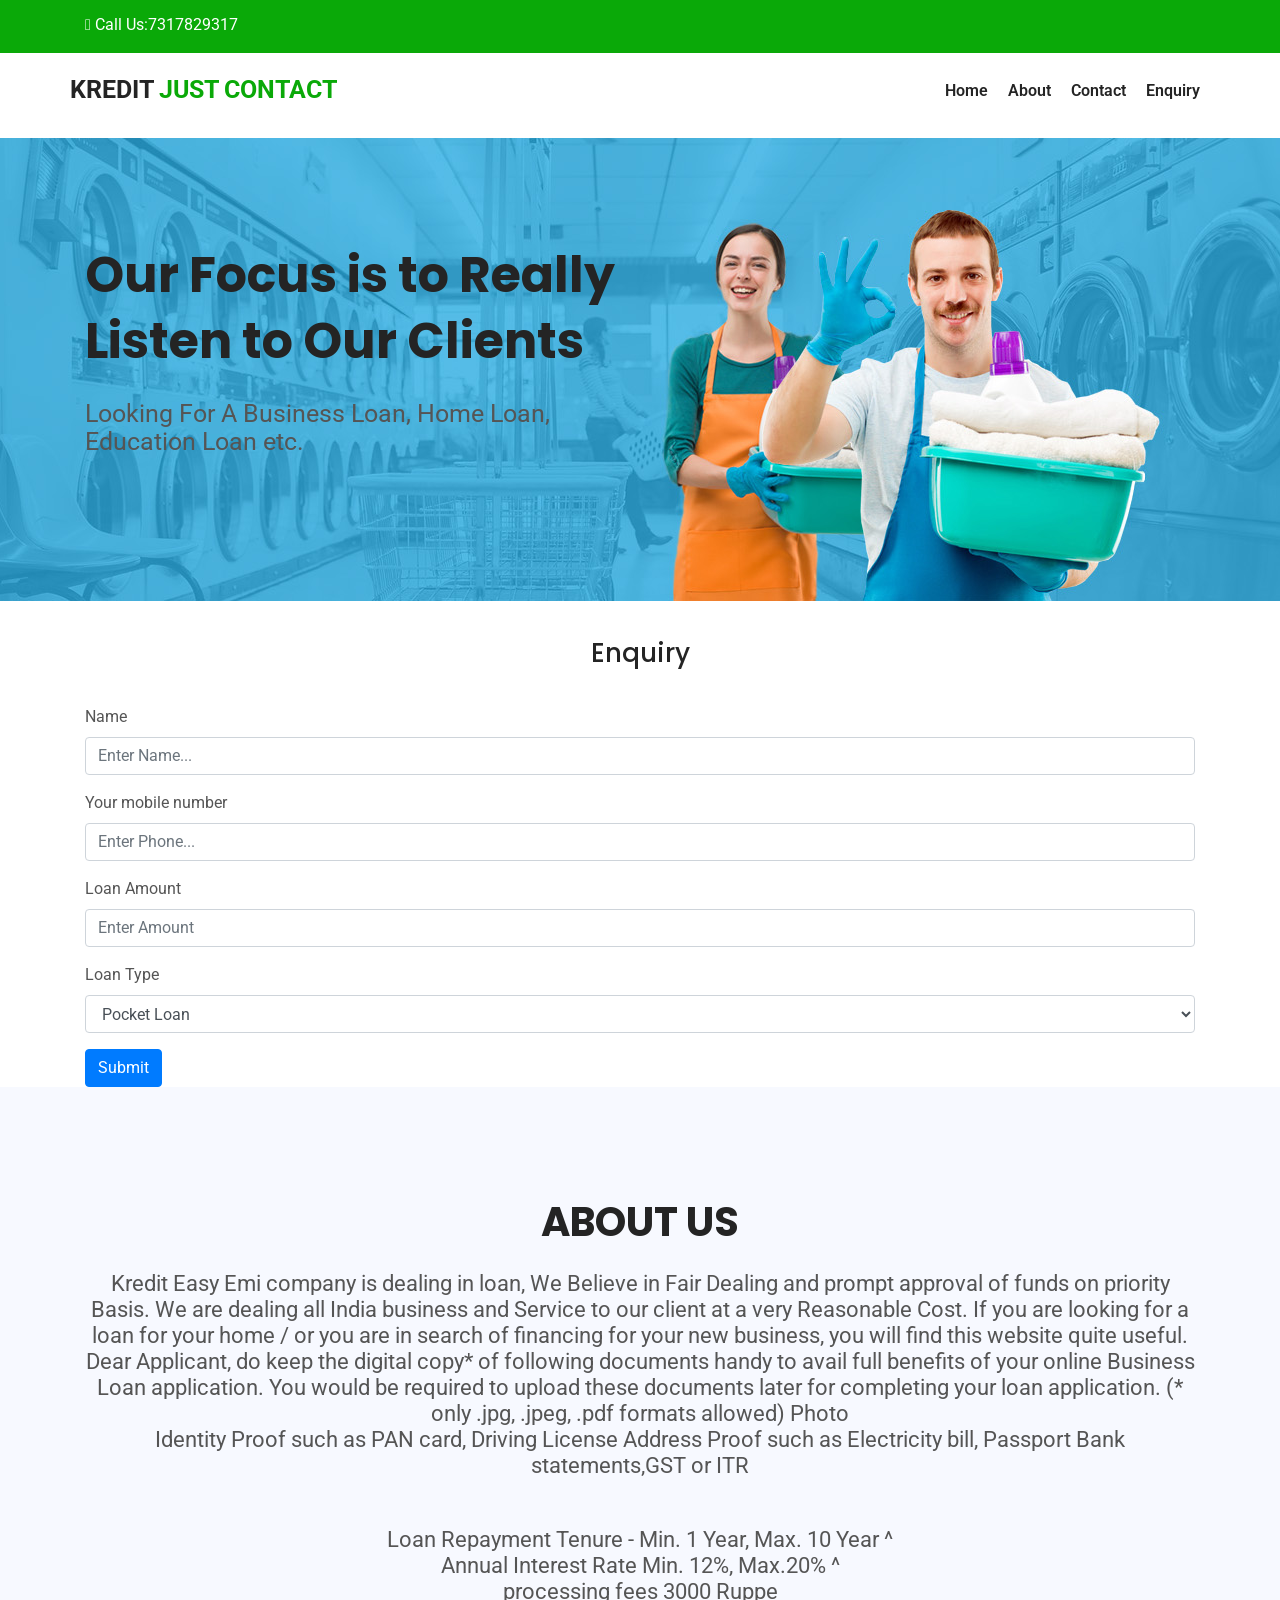
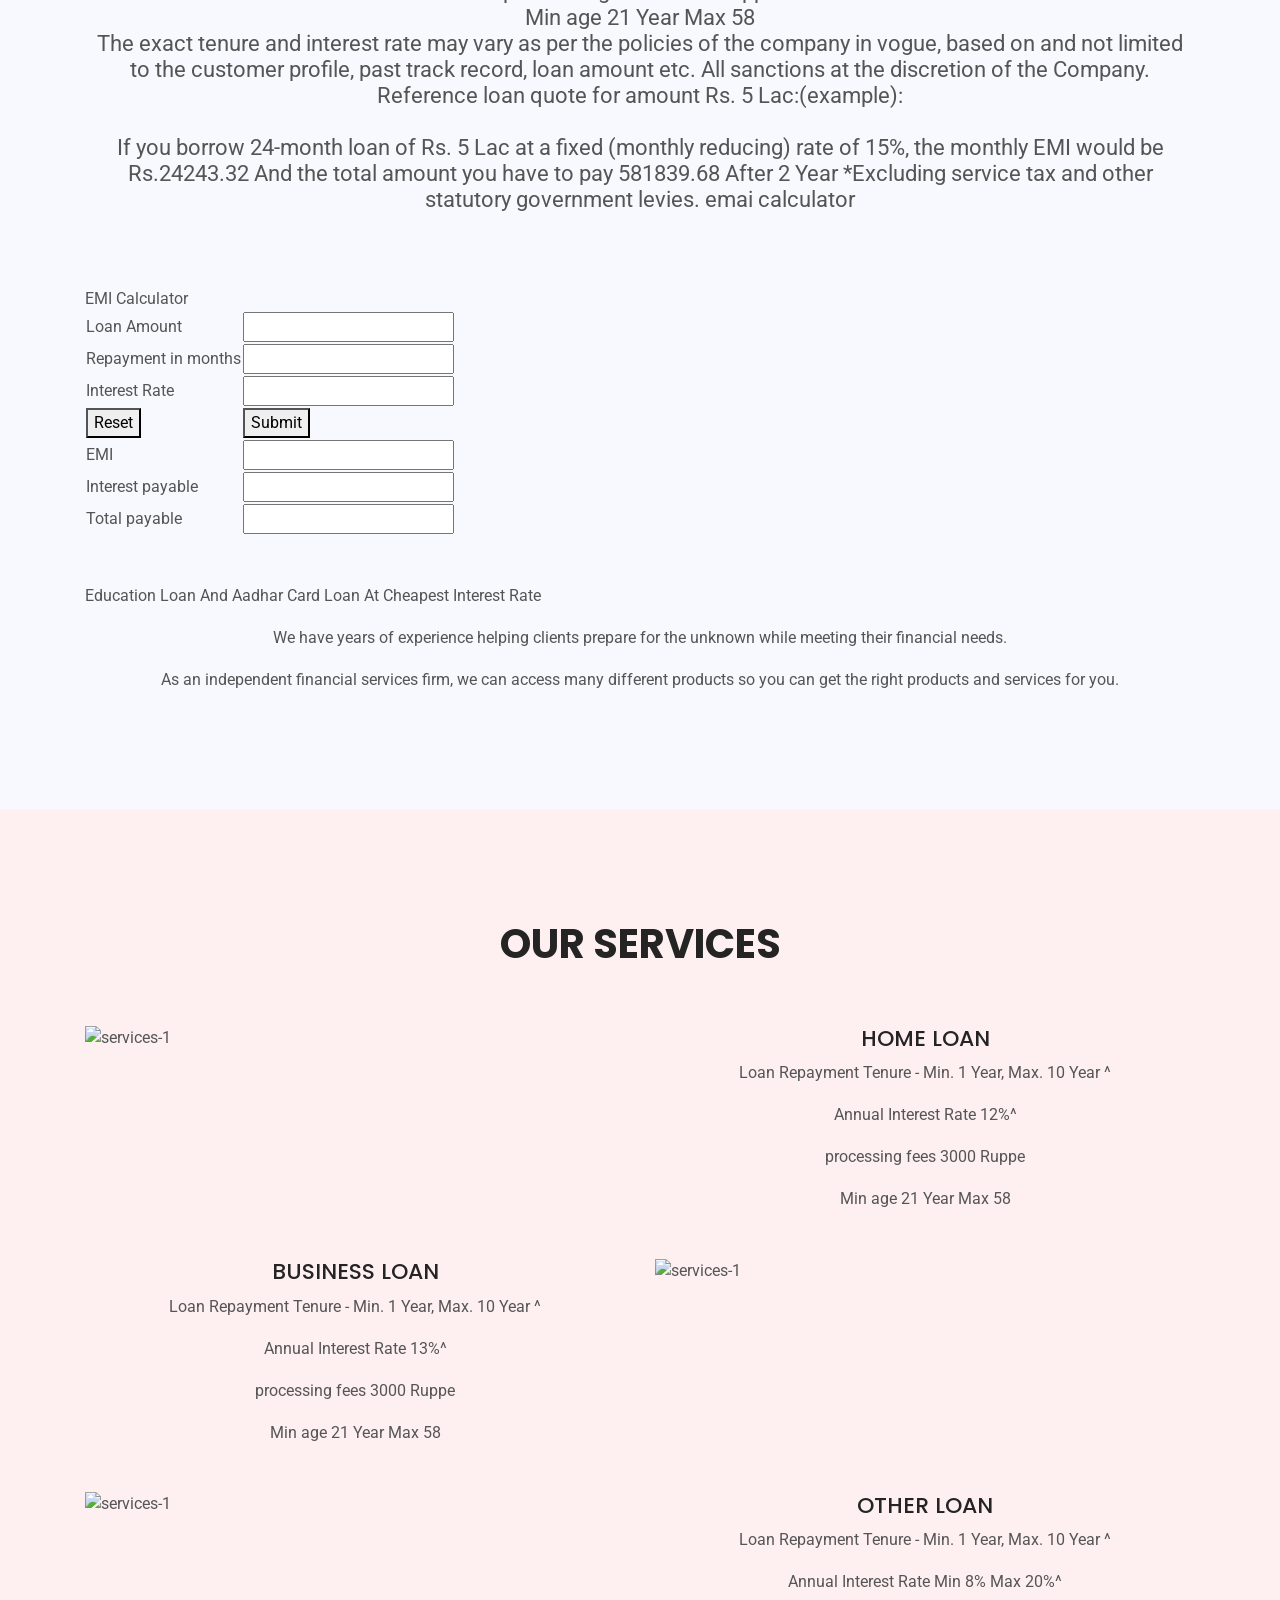
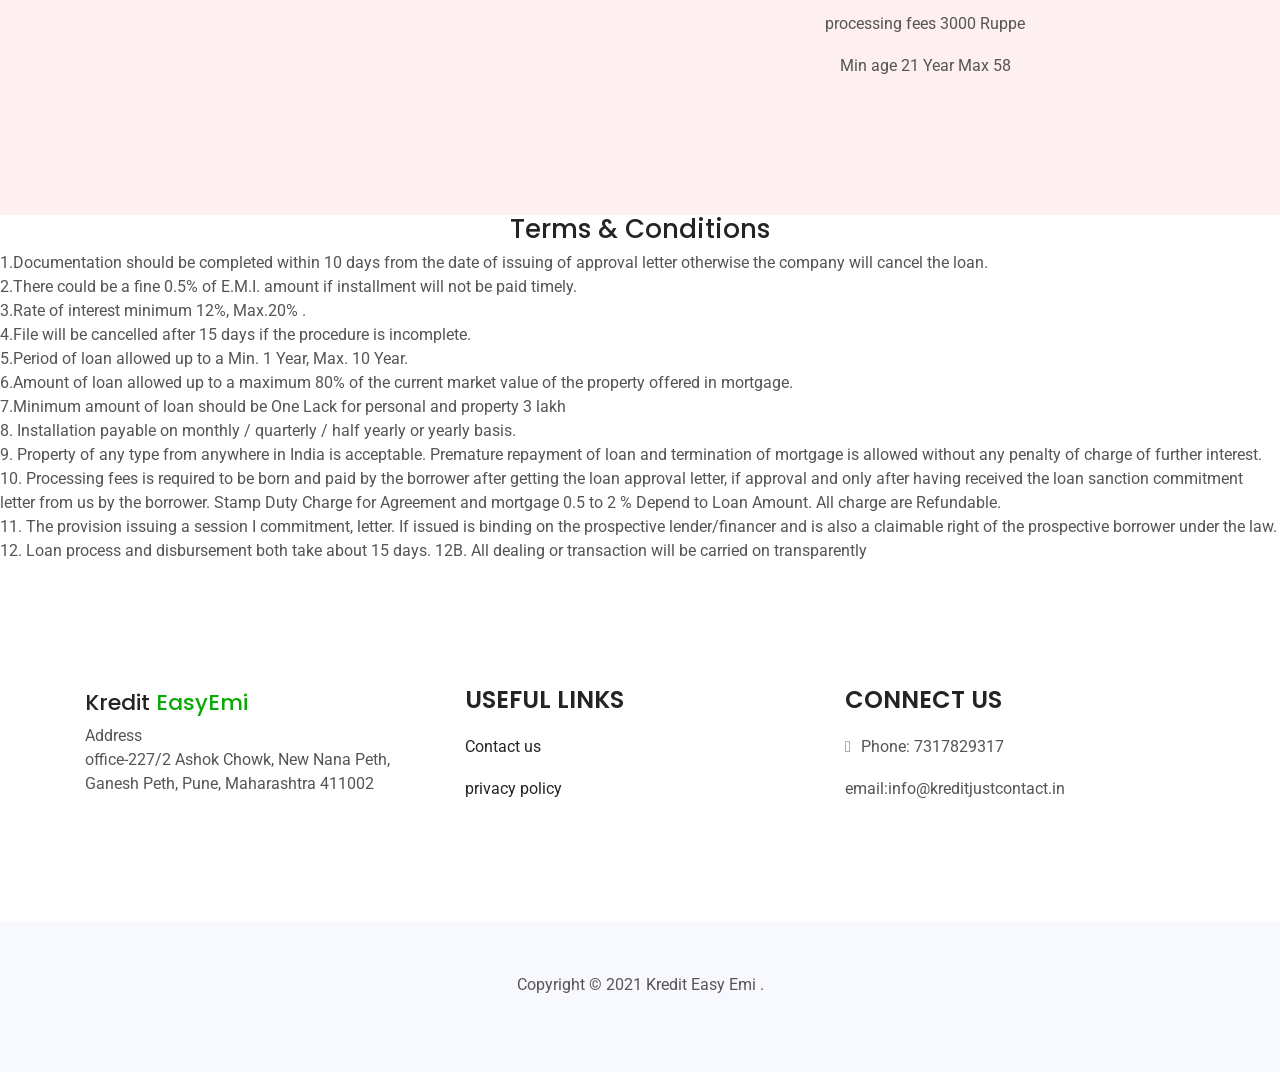
==== commit 9f2ae4c4: "Update kredit-apply.html" ====
--- a/kredit-apply.html
+++ b/kredit-apply.html
@@ -45,7 +45,7 @@
                     <div class="col-md-4">
                         <div class="header-cont-info">
                             <ul>
-                                <li><i class="fa fa-phone"></i><a href="tel:7042275342"> Call Us:7042275342</a></li>
+                                <li><i class="fa fa-phone"></i><a href="tel:7317829317"> Call Us:7317829317</a></li>
                                 
                             </ul>
                         </div>
@@ -441,7 +441,7 @@
            
               <p>
 <i class="fas fa-phone"></i>Phone:
-                7042275342
+                7317829317
 </p>
 <p>email:info@kreditjustcontact.in
 </p>
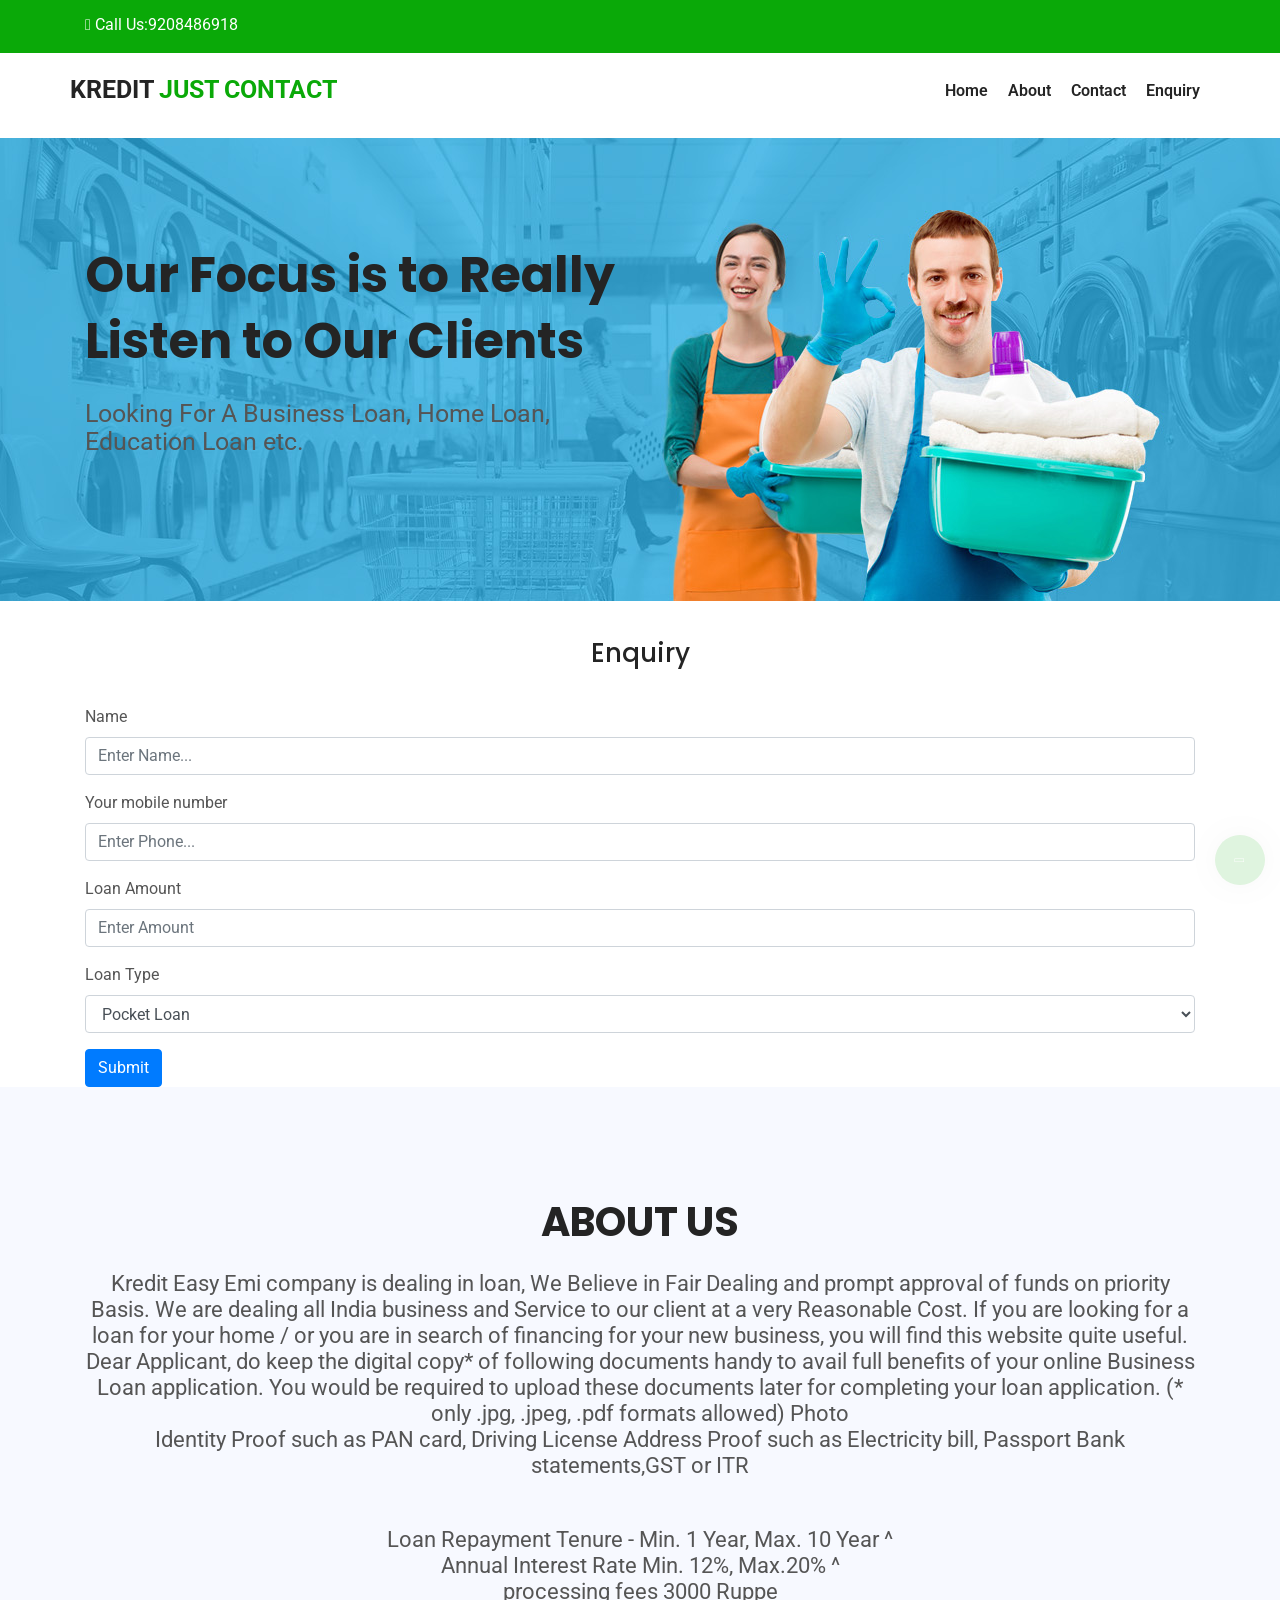
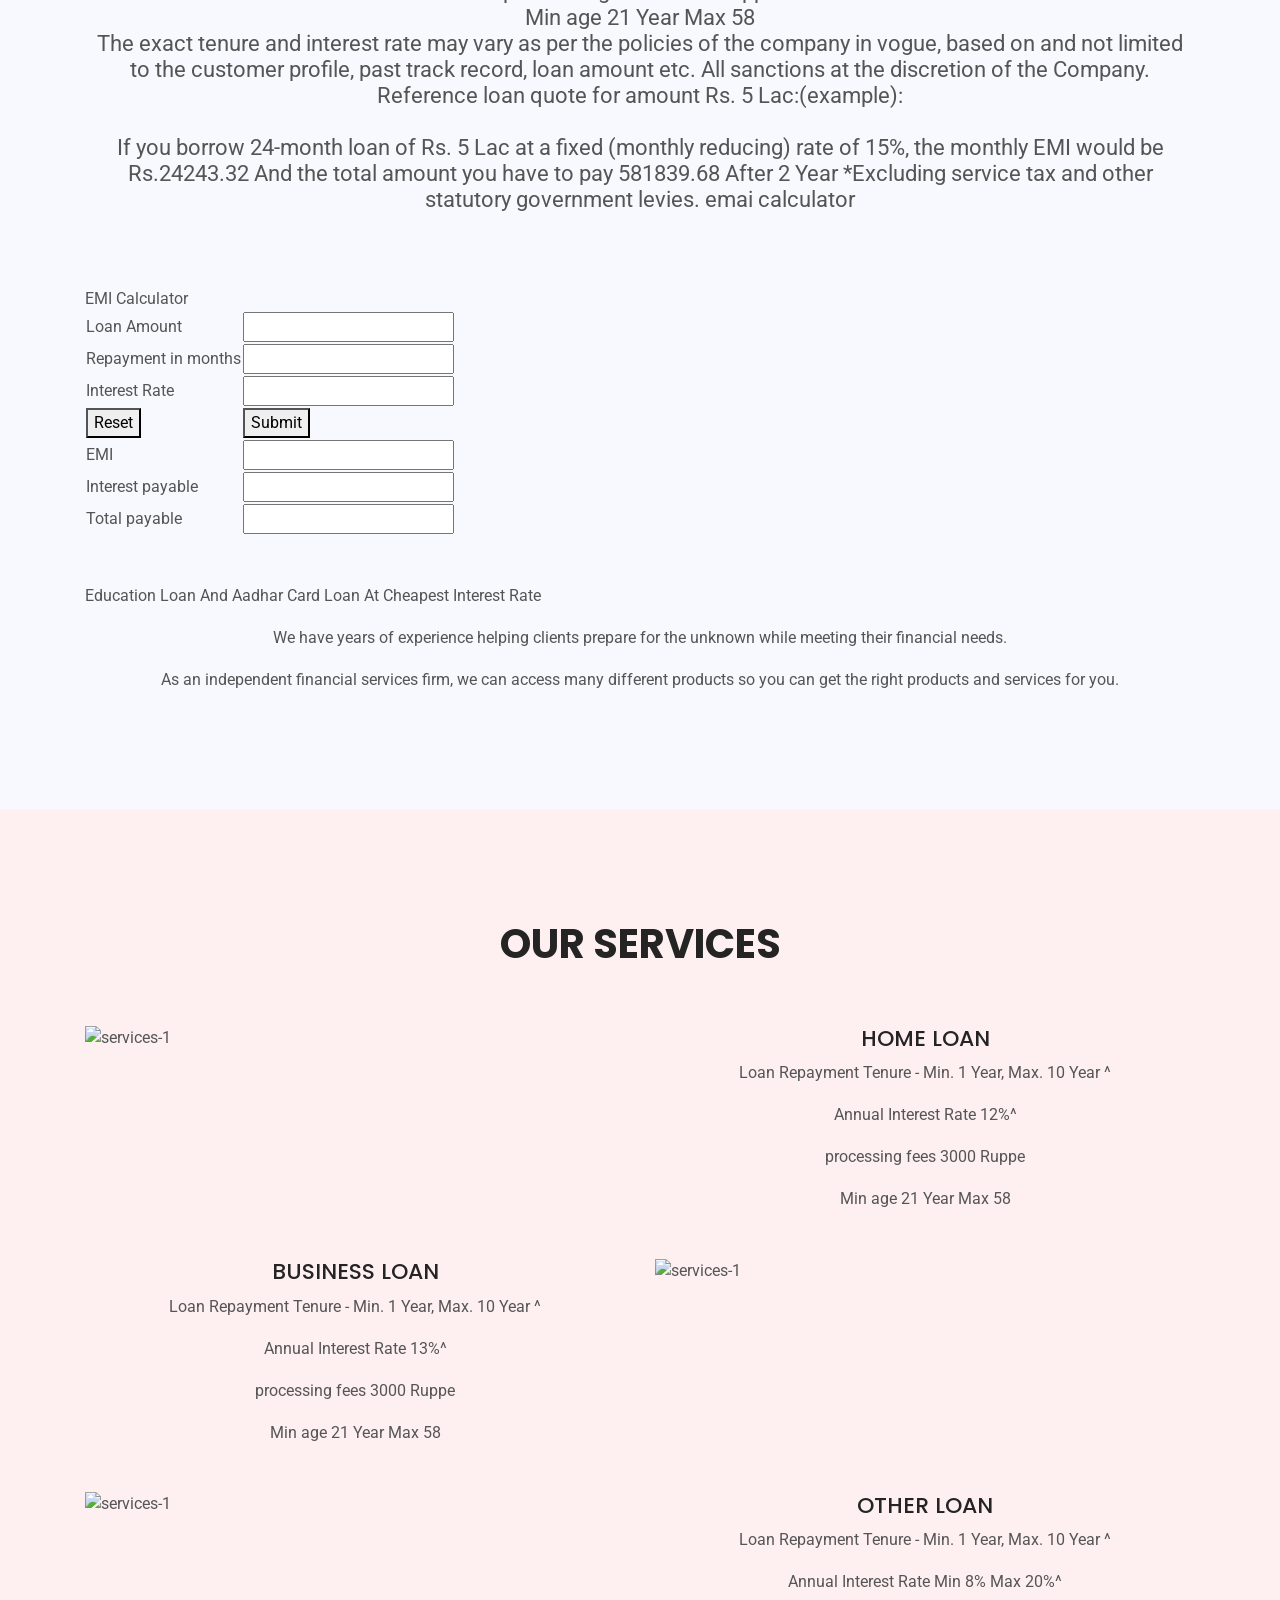
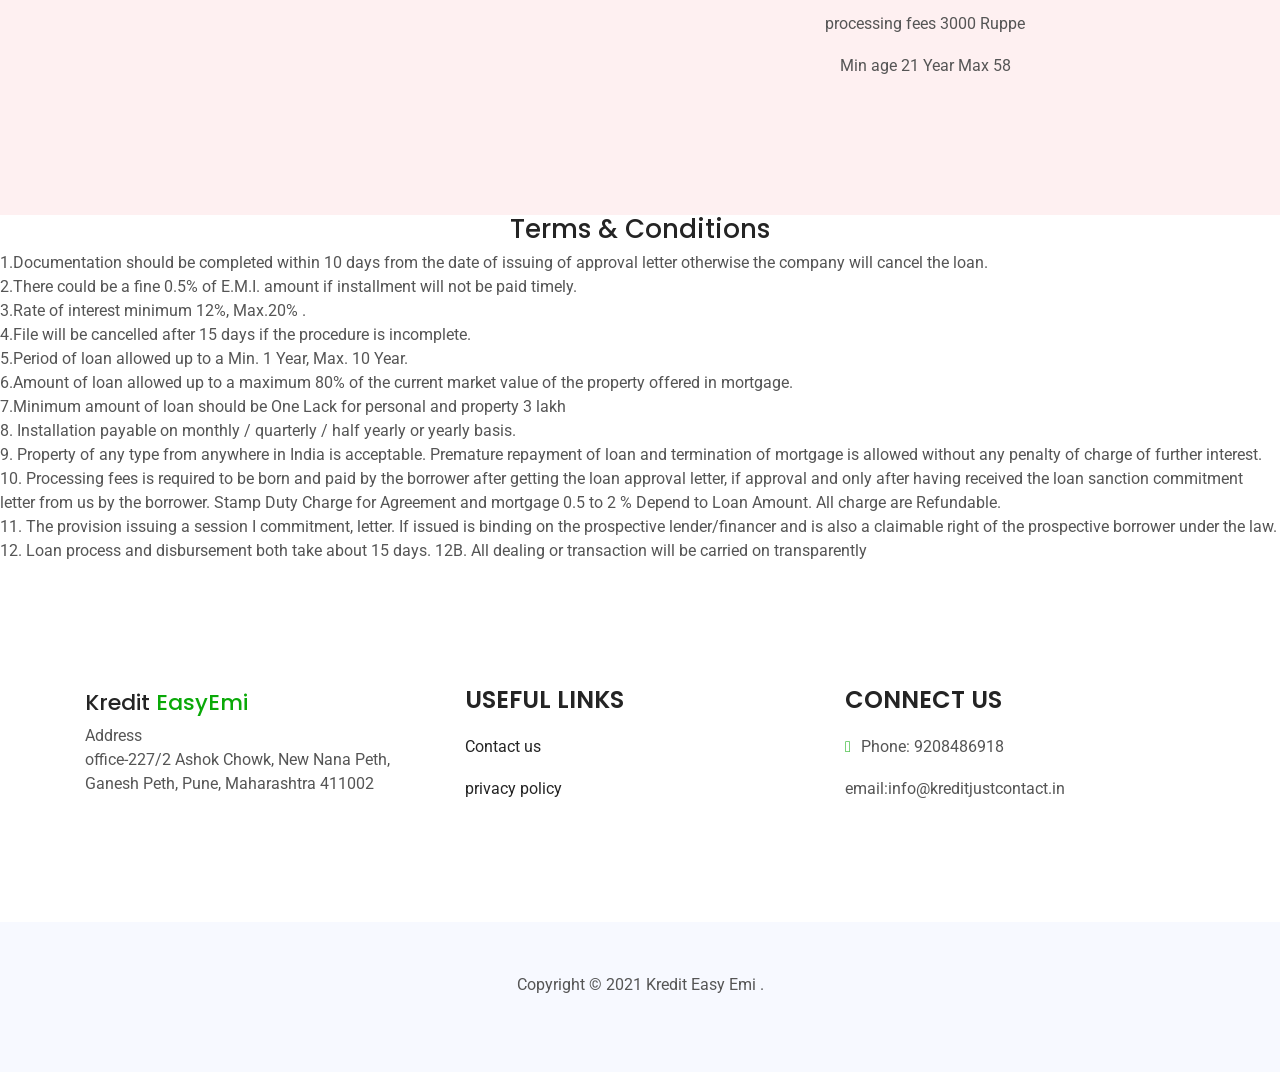
==== commit 33b5bf04: "Update kredit-apply.html" ====
--- a/kredit-apply.html
+++ b/kredit-apply.html
@@ -45,7 +45,7 @@
                     <div class="col-md-4">
                         <div class="header-cont-info">
                             <ul>
-                                <li><i class="fa fa-phone"></i><a href="tel:7317829317"> Call Us:7317829317</a></li>
+                                <li><i class="fa fa-phone"></i><a href="tel:9208486918"> Call Us:9208486918</a></li>
                                 
                             </ul>
                         </div>
@@ -441,7 +441,7 @@
            
               <p>
 <i class="fas fa-phone"></i>Phone:
-                7317829317
+                9208486918
 </p>
 <p>email:info@kreditjustcontact.in
 </p>
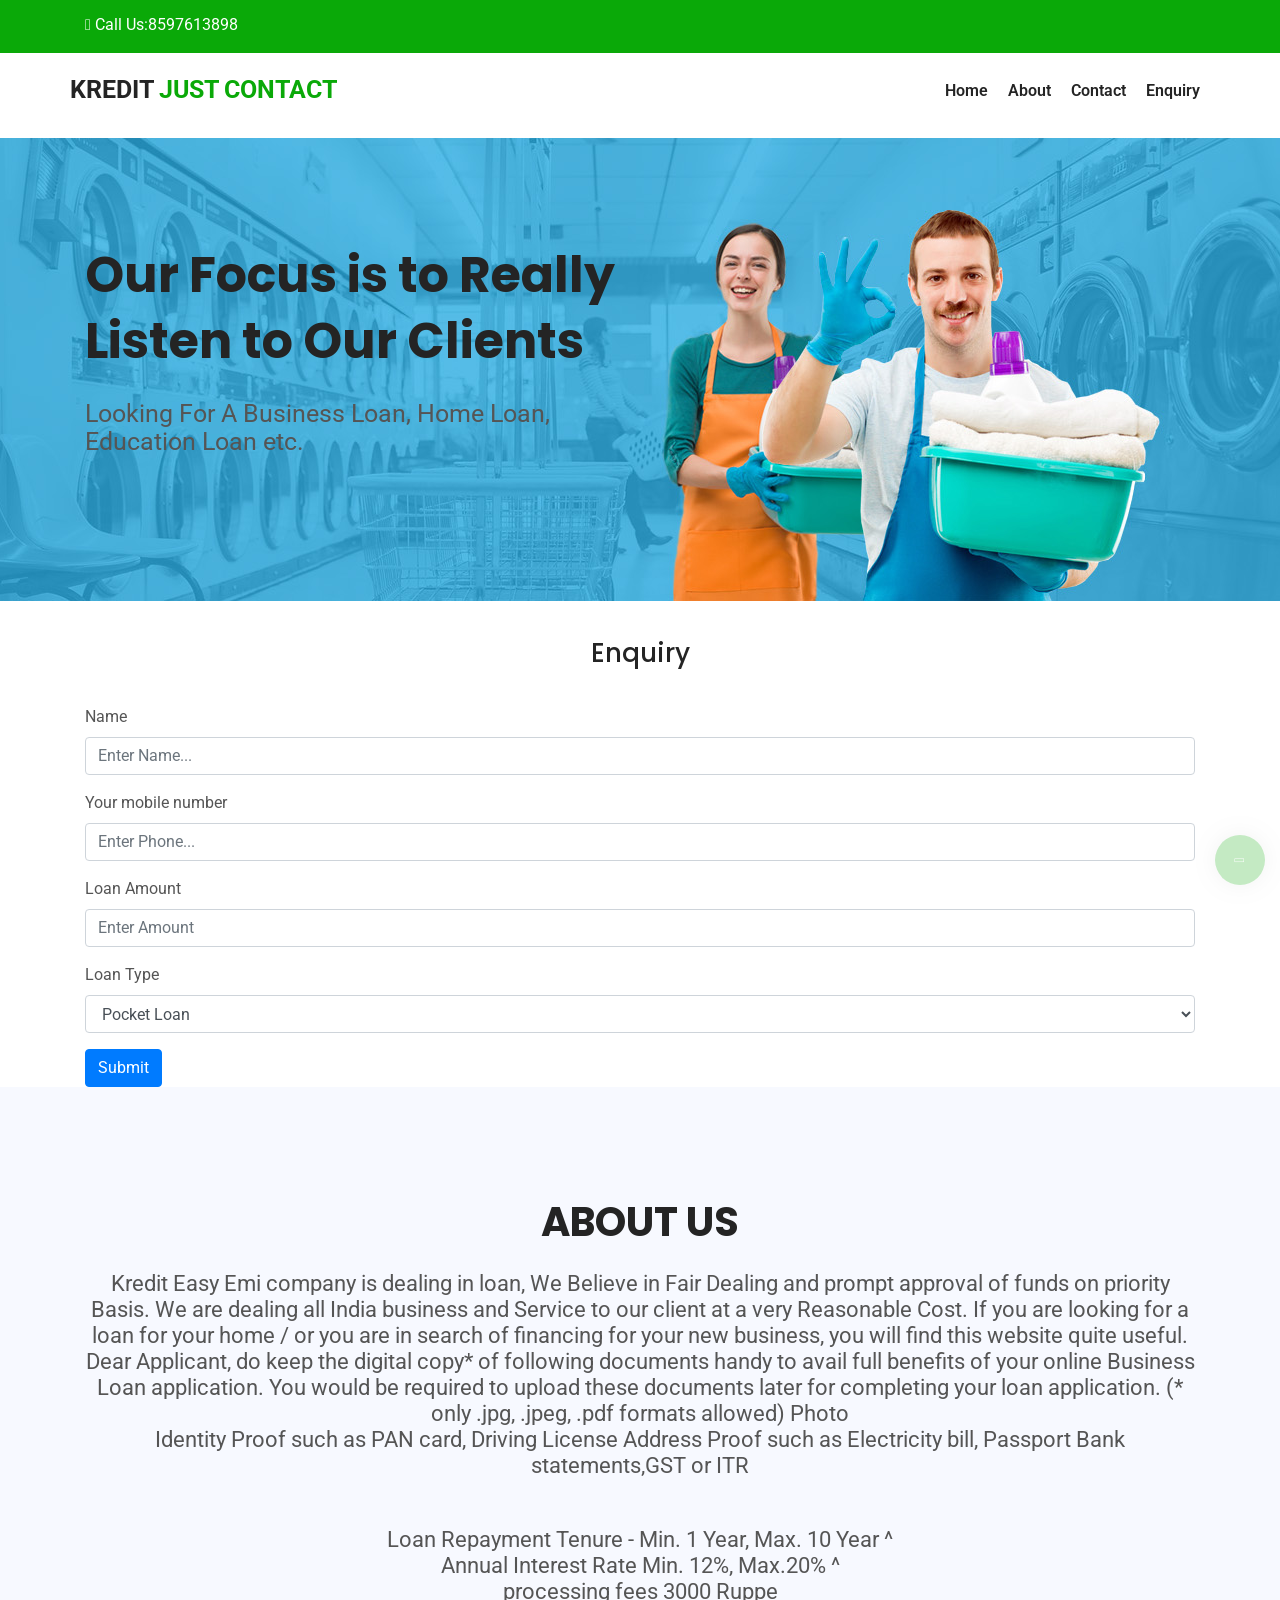
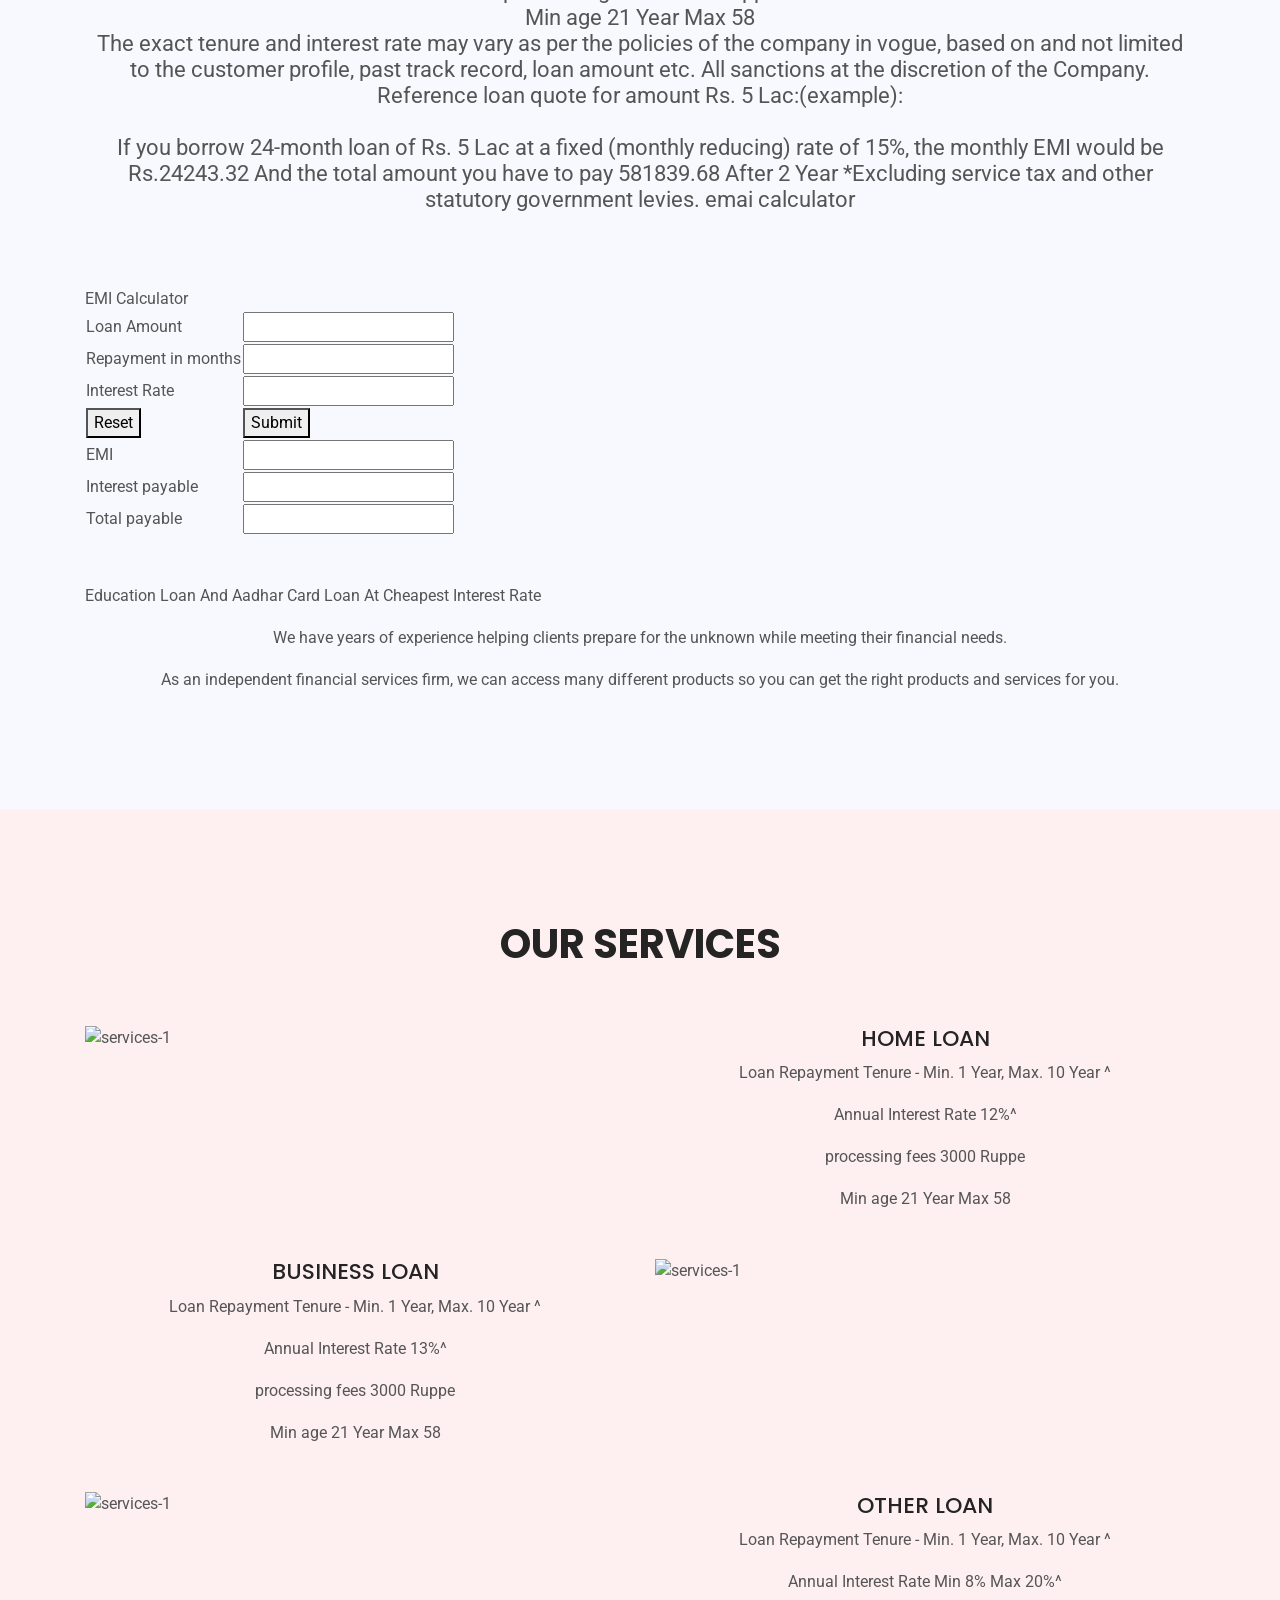
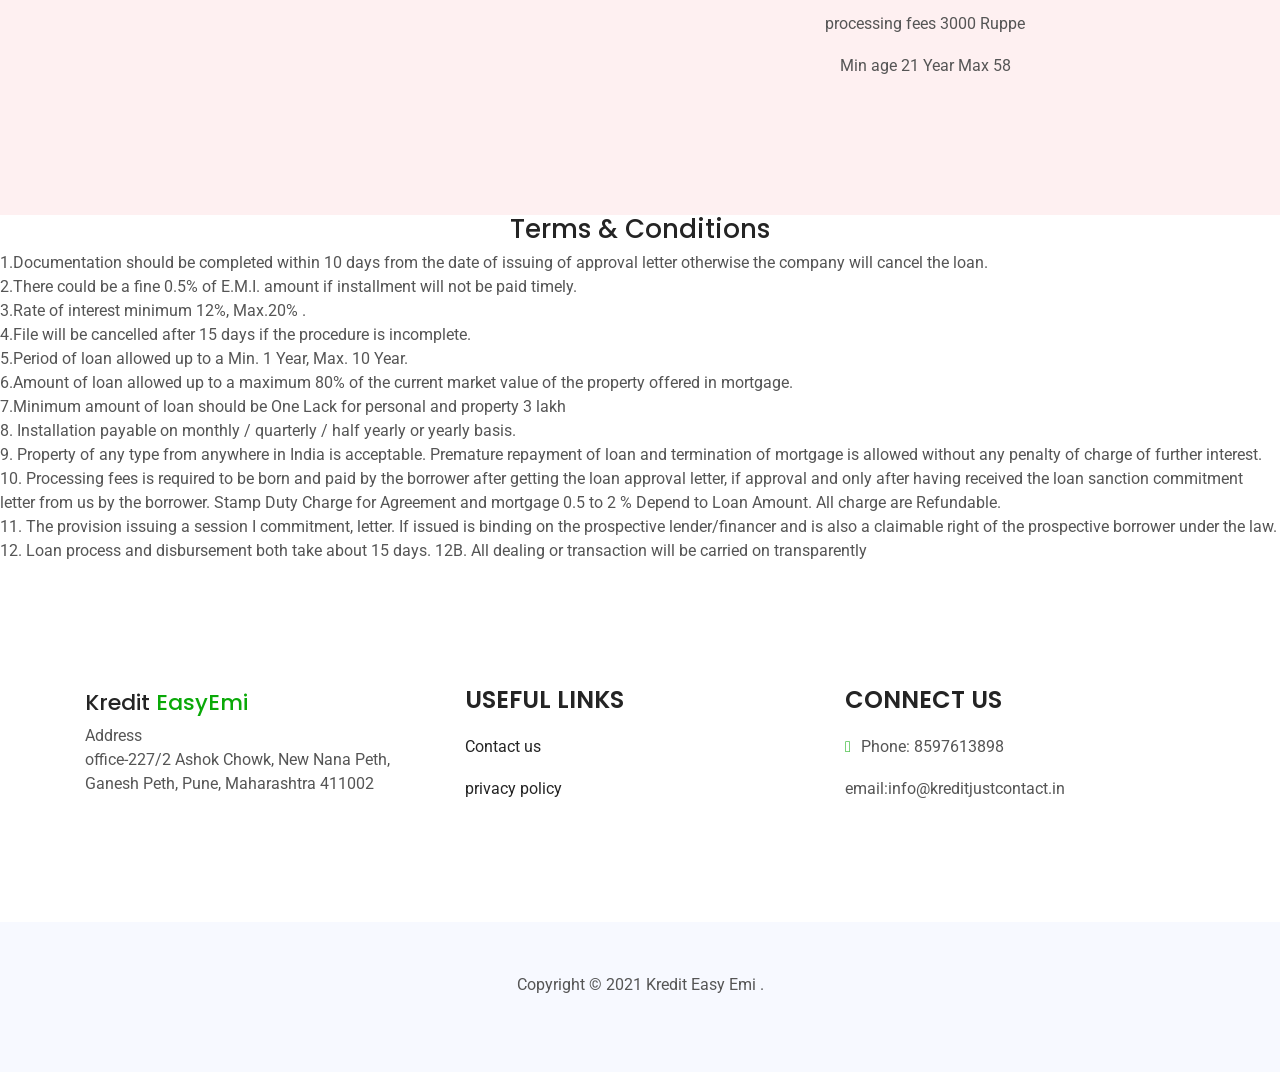
==== commit 99385a26: "Update kredit-apply.html" ====
--- a/kredit-apply.html
+++ b/kredit-apply.html
@@ -45,7 +45,7 @@
                     <div class="col-md-4">
                         <div class="header-cont-info">
                             <ul>
-                                <li><i class="fa fa-phone"></i><a href="tel:9208486918"> Call Us:9208486918</a></li>
+                                <li><i class="fa fa-phone"></i><a href="tel:8597613898"> Call Us:8597613898</a></li>
                                 
                             </ul>
                         </div>
@@ -441,7 +441,7 @@
            
               <p>
 <i class="fas fa-phone"></i>Phone:
-                9208486918
+                8597613898
 </p>
 <p>email:info@kreditjustcontact.in
 </p>
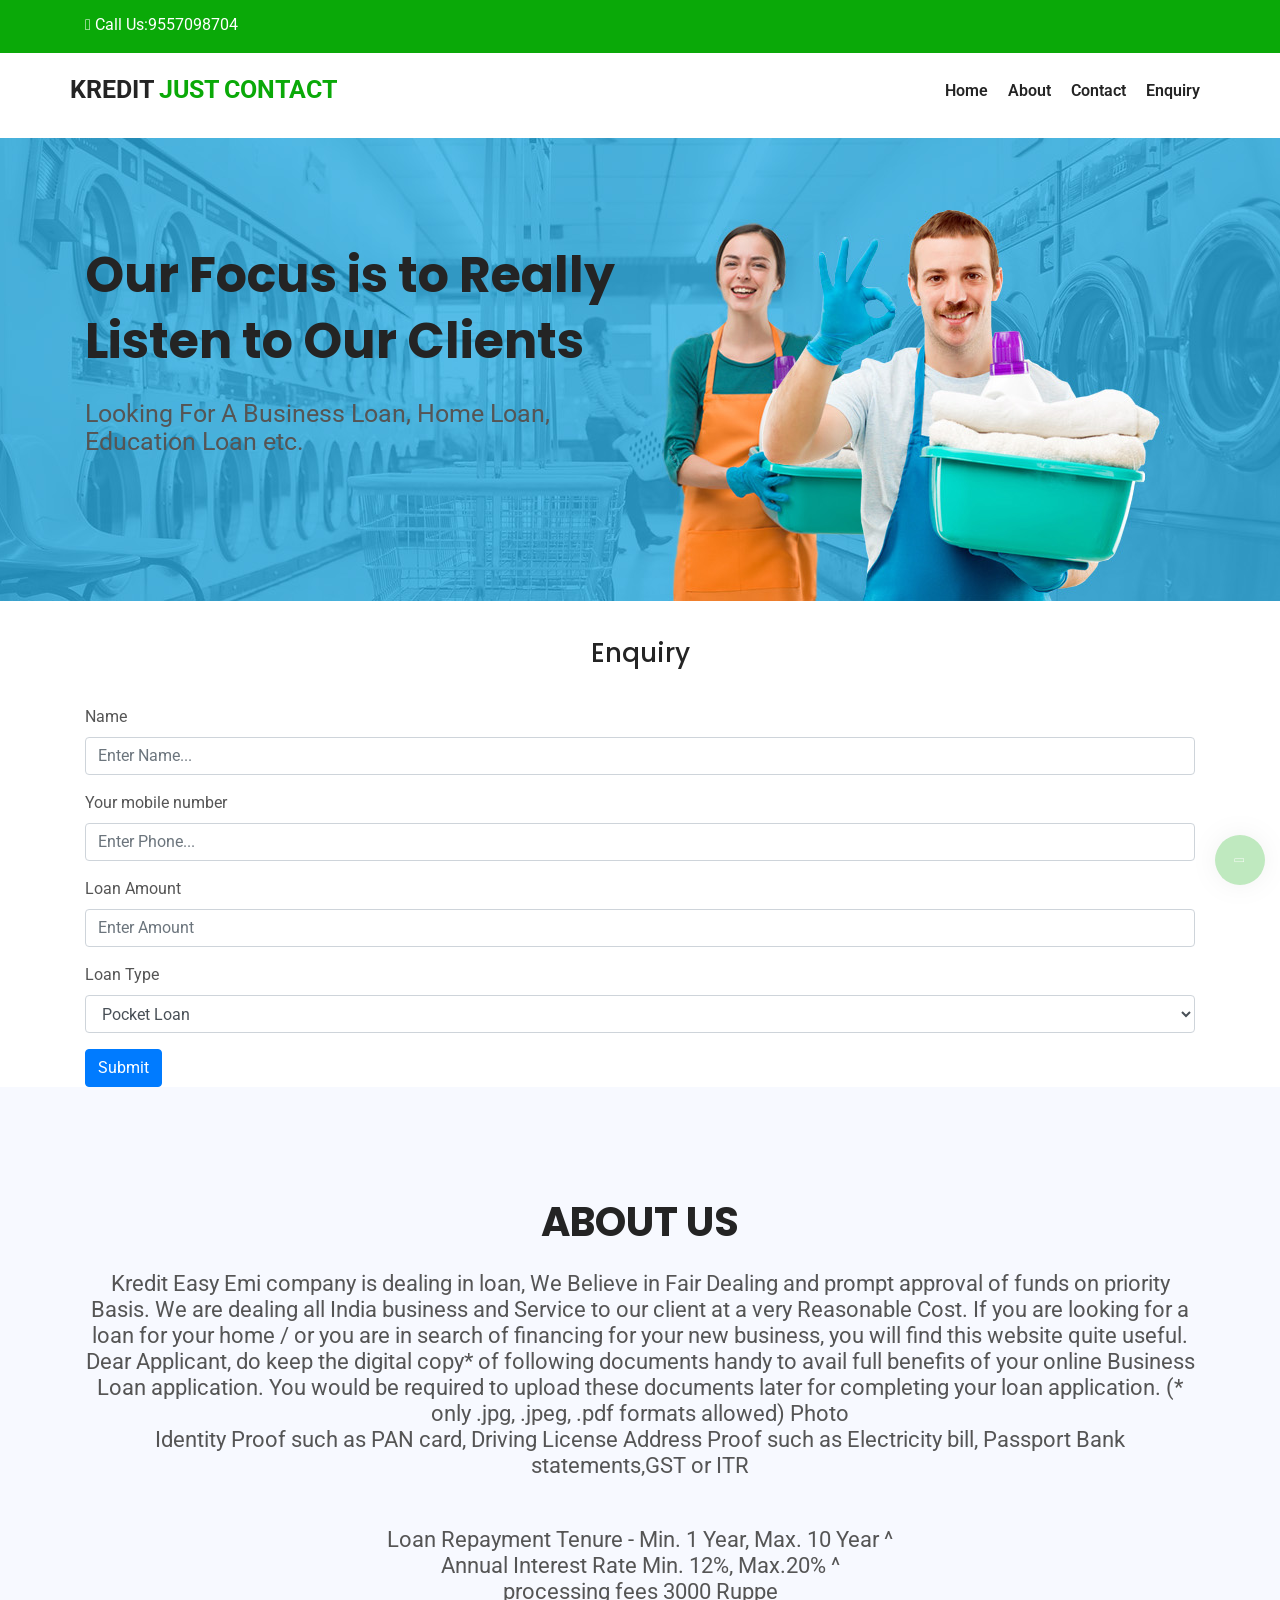
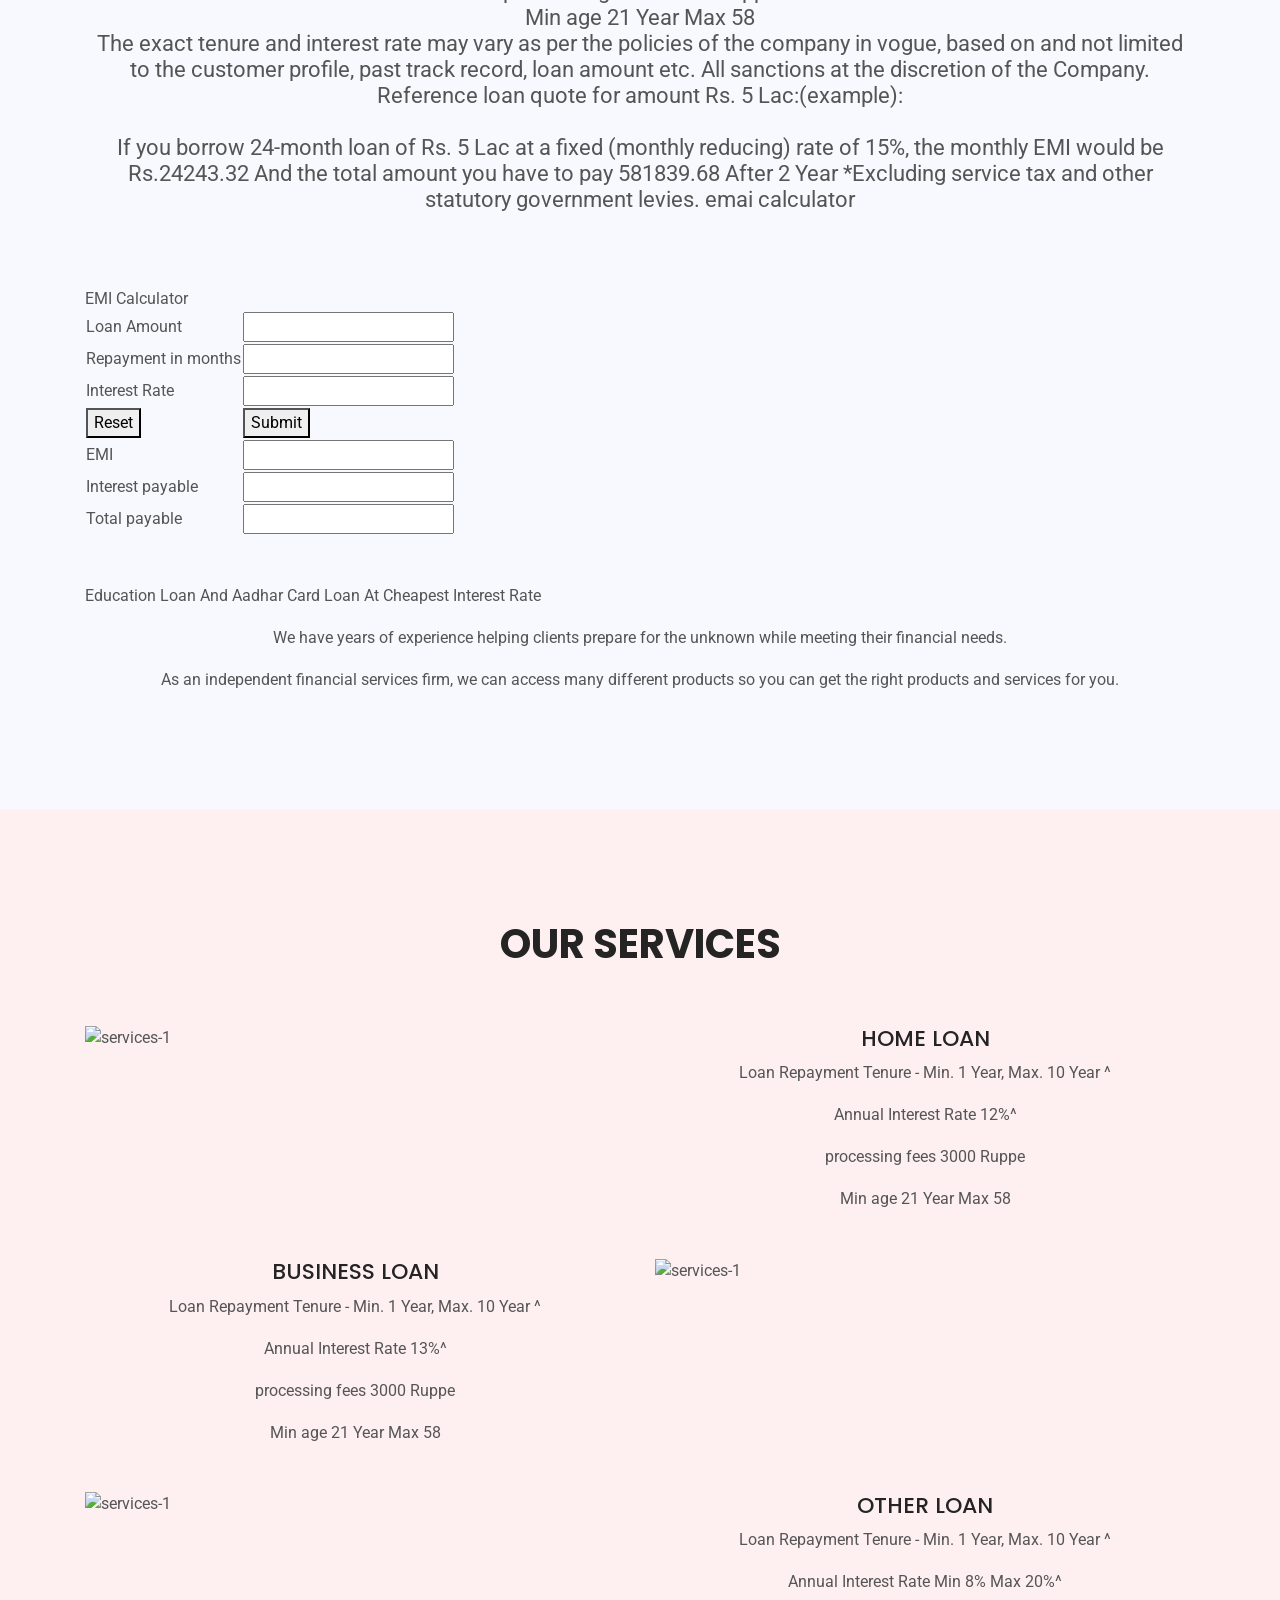
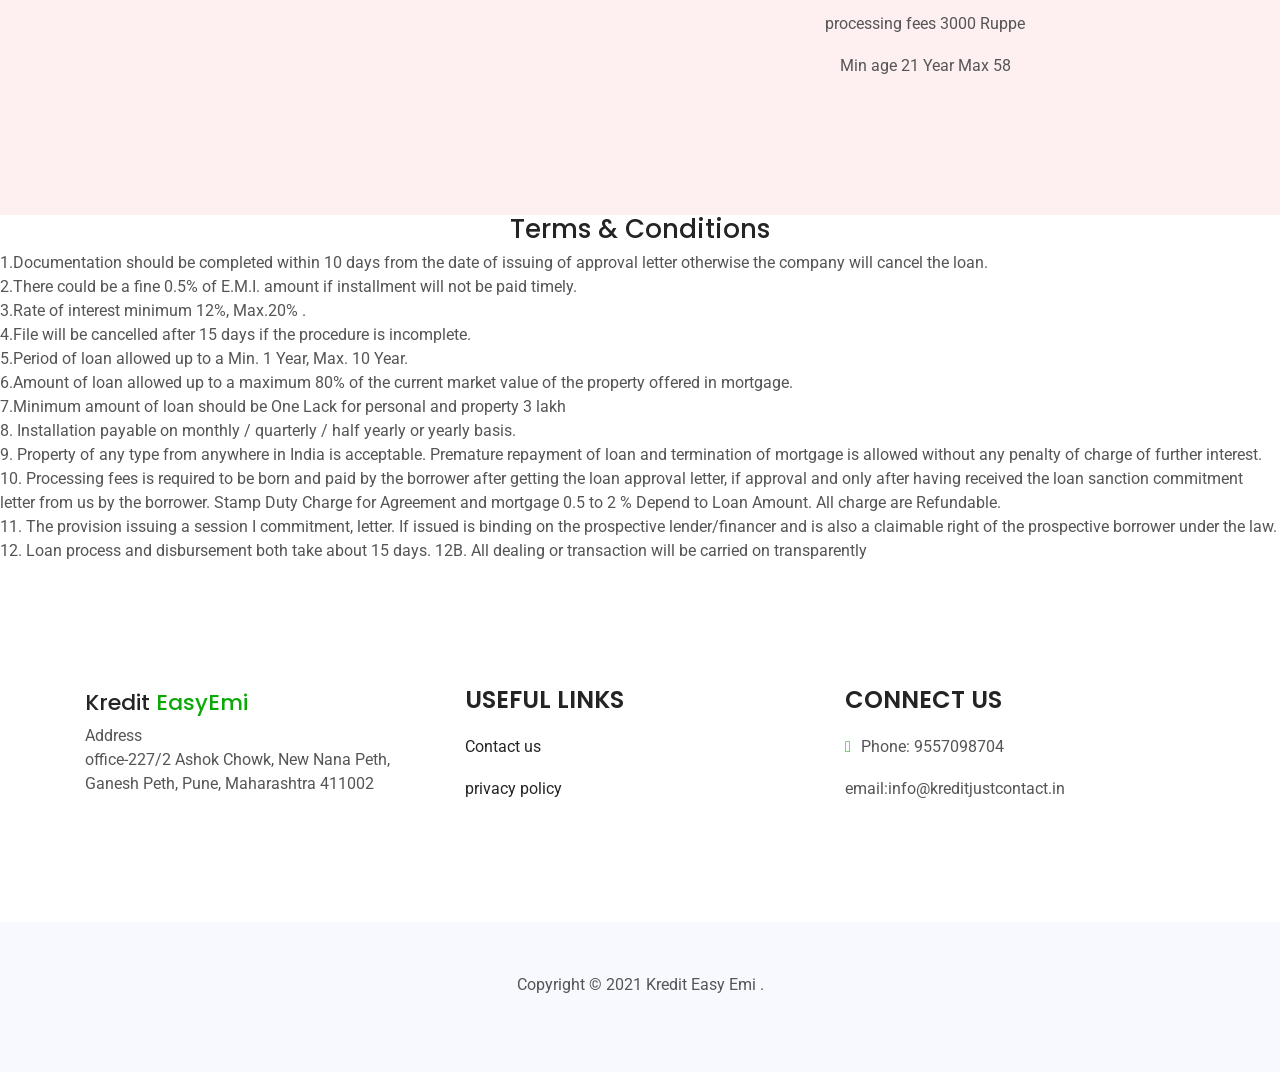
==== commit 552cf213: "Update kredit-apply.html" ====
--- a/kredit-apply.html
+++ b/kredit-apply.html
@@ -45,7 +45,7 @@
                     <div class="col-md-4">
                         <div class="header-cont-info">
                             <ul>
-                                <li><i class="fa fa-phone"></i><a href="tel:8597613898"> Call Us:8597613898</a></li>
+                                <li><i class="fa fa-phone"></i><a href="tel:9557098704"> Call Us:9557098704</a></li>
                                 
                             </ul>
                         </div>
@@ -441,7 +441,7 @@
            
               <p>
 <i class="fas fa-phone"></i>Phone:
-                8597613898
+                9557098704
 </p>
 <p>email:info@kreditjustcontact.in
 </p>
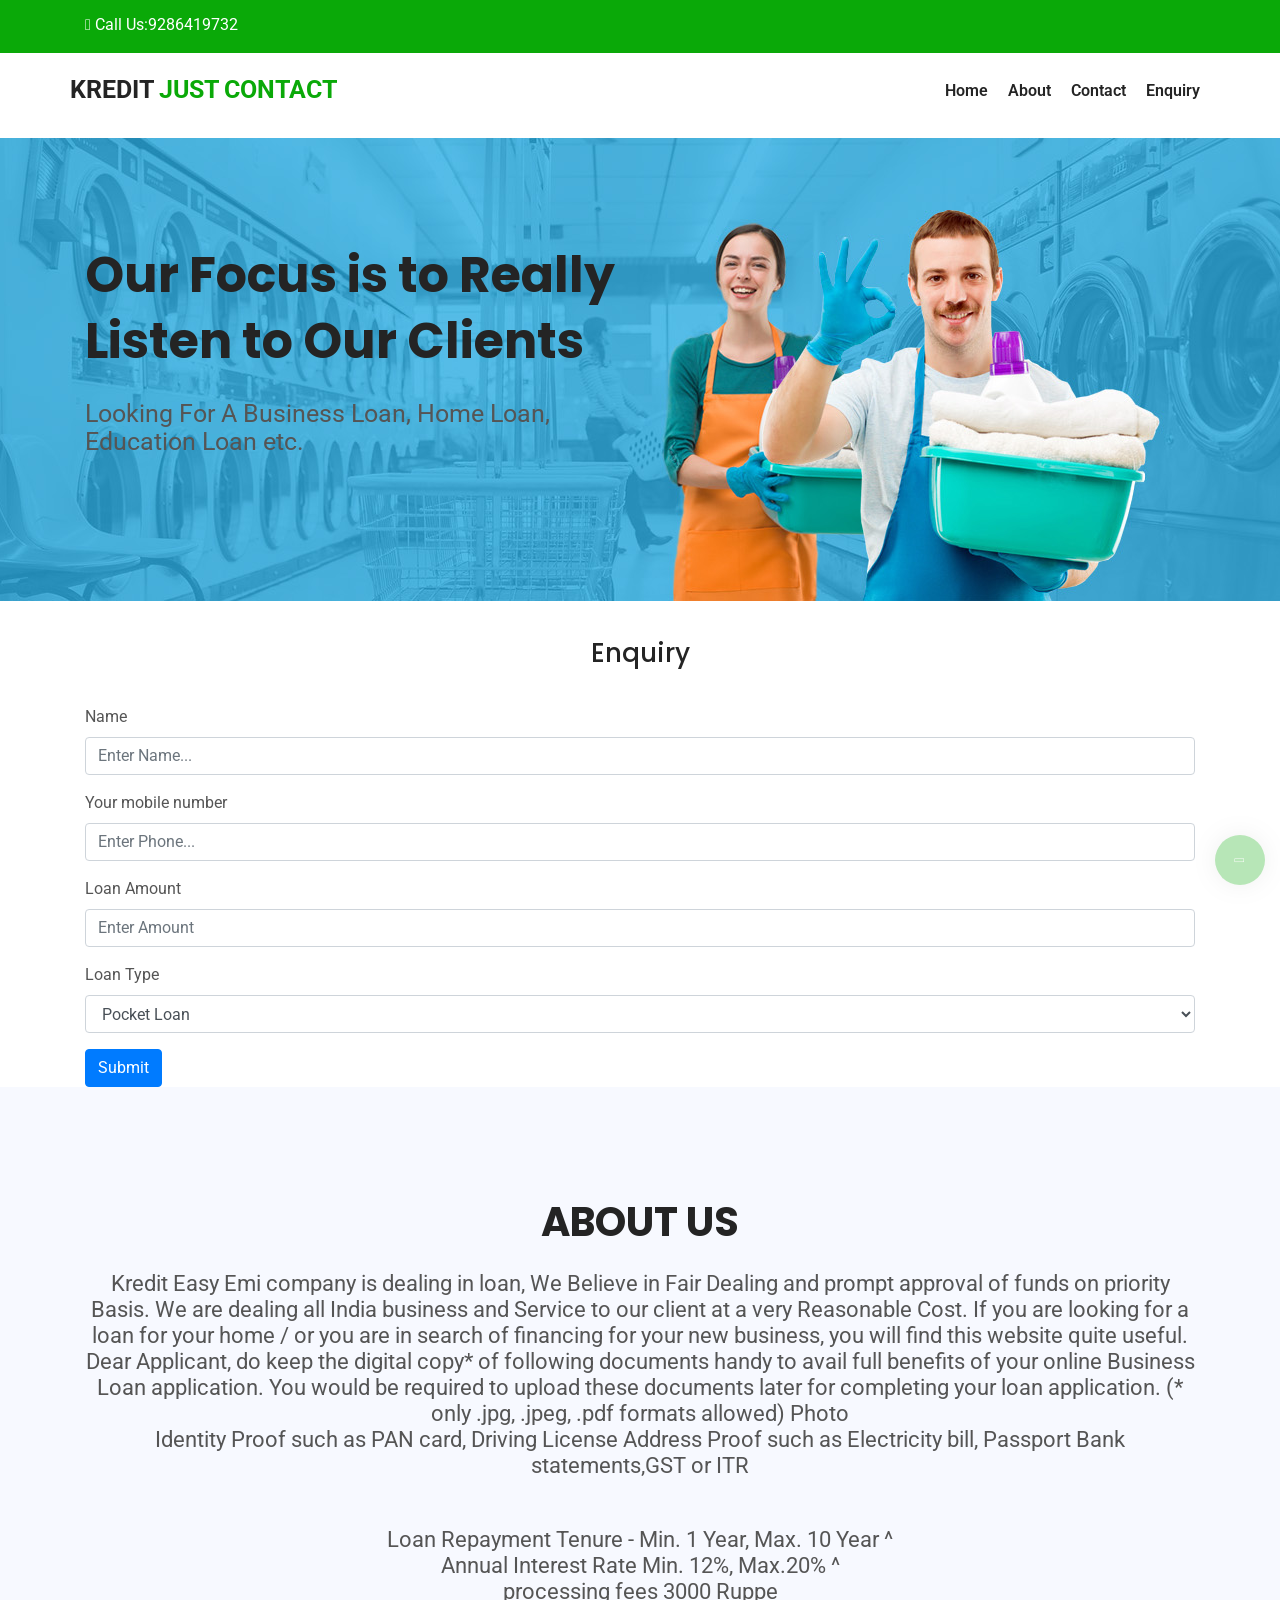
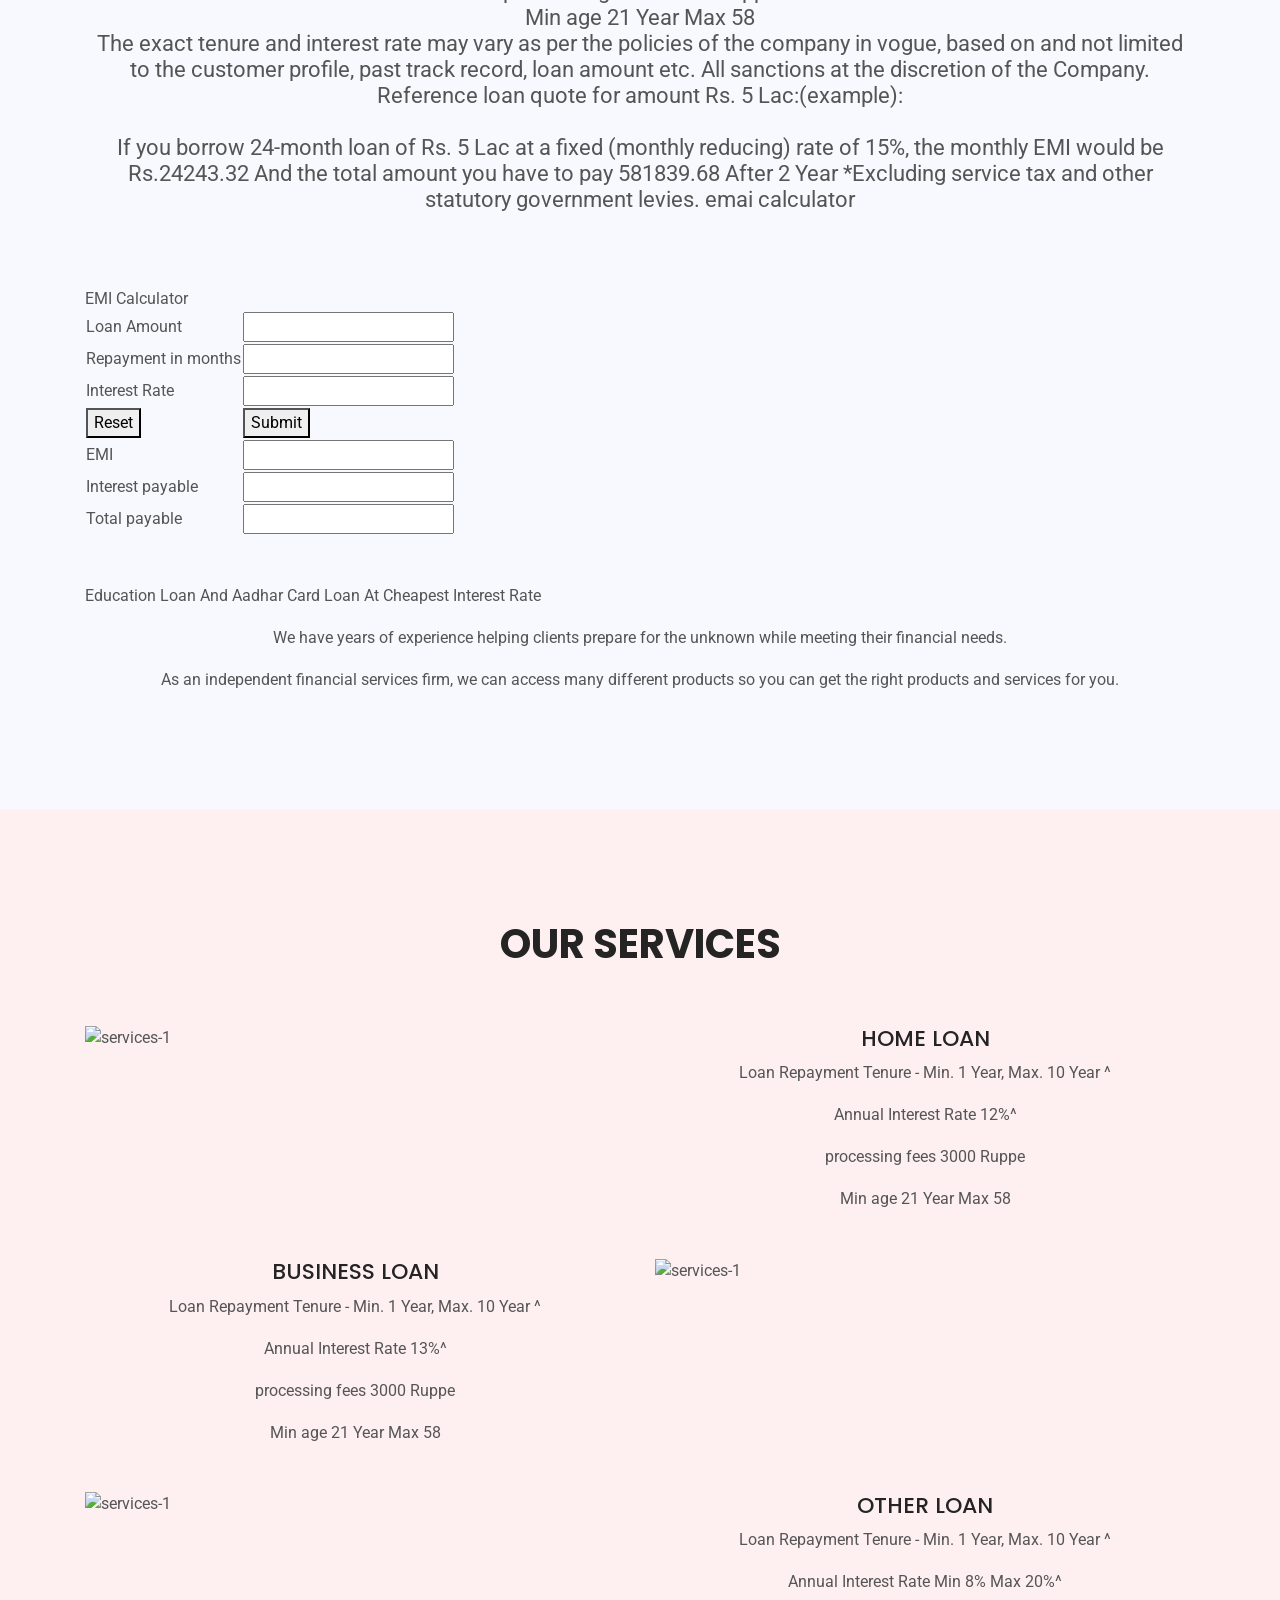
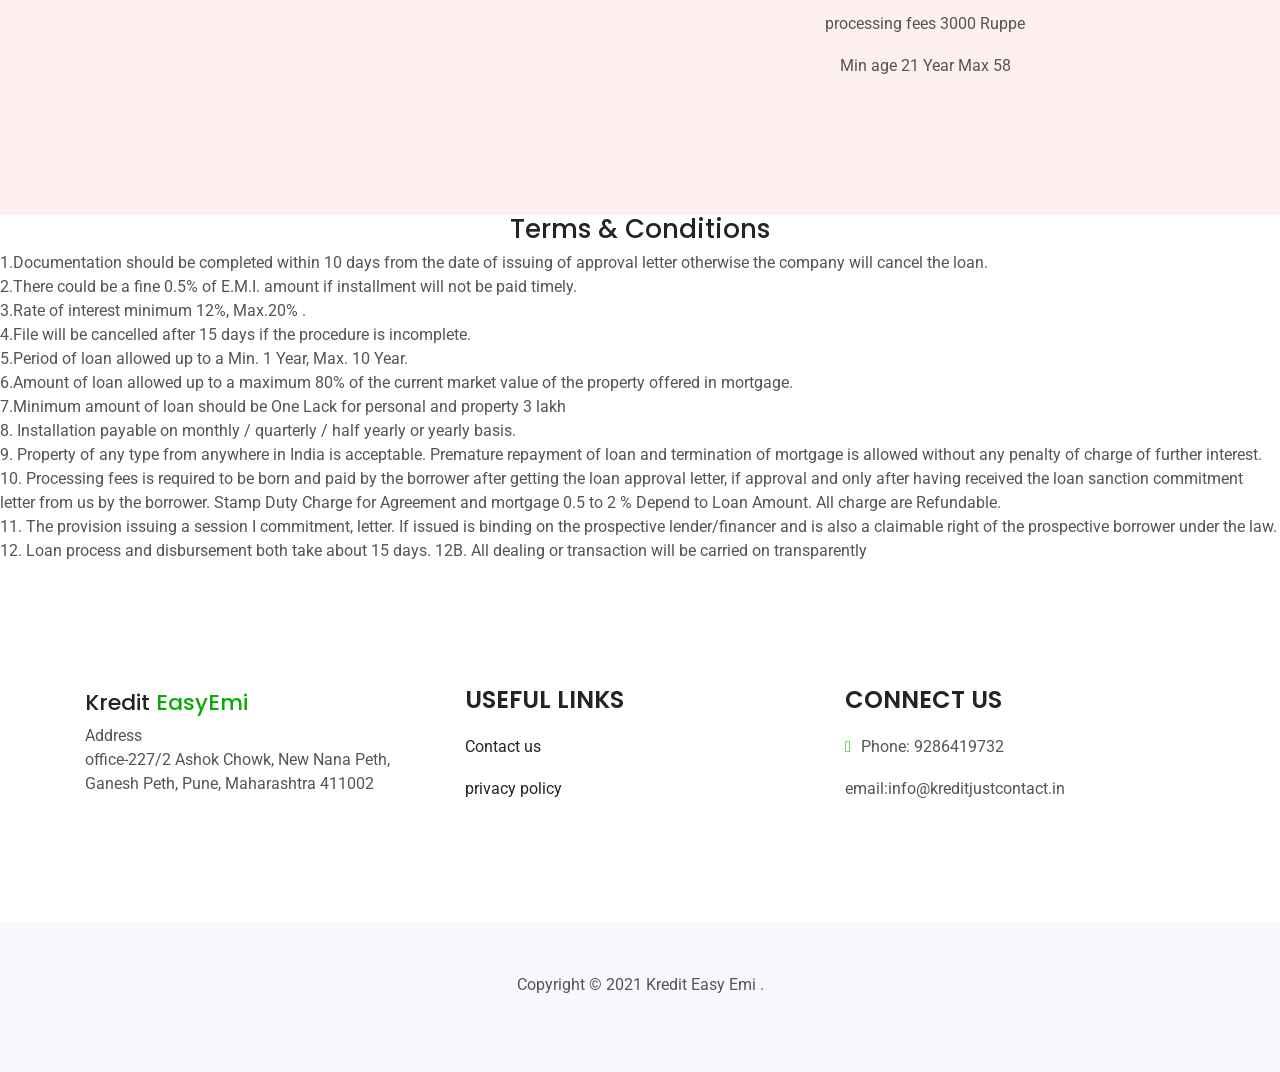
==== commit 8bdcc667: "Update kredit-apply.html" ====
--- a/kredit-apply.html
+++ b/kredit-apply.html
@@ -45,7 +45,7 @@
                     <div class="col-md-4">
                         <div class="header-cont-info">
                             <ul>
-                                <li><i class="fa fa-phone"></i><a href="tel:9557098704"> Call Us:9557098704</a></li>
+                                <li><i class="fa fa-phone"></i><a href="tel:9286419732"> Call Us:9286419732</a></li>
                                 
                             </ul>
                         </div>
@@ -441,7 +441,7 @@
            
               <p>
 <i class="fas fa-phone"></i>Phone:
-                9557098704
+                9286419732
 </p>
 <p>email:info@kreditjustcontact.in
 </p>
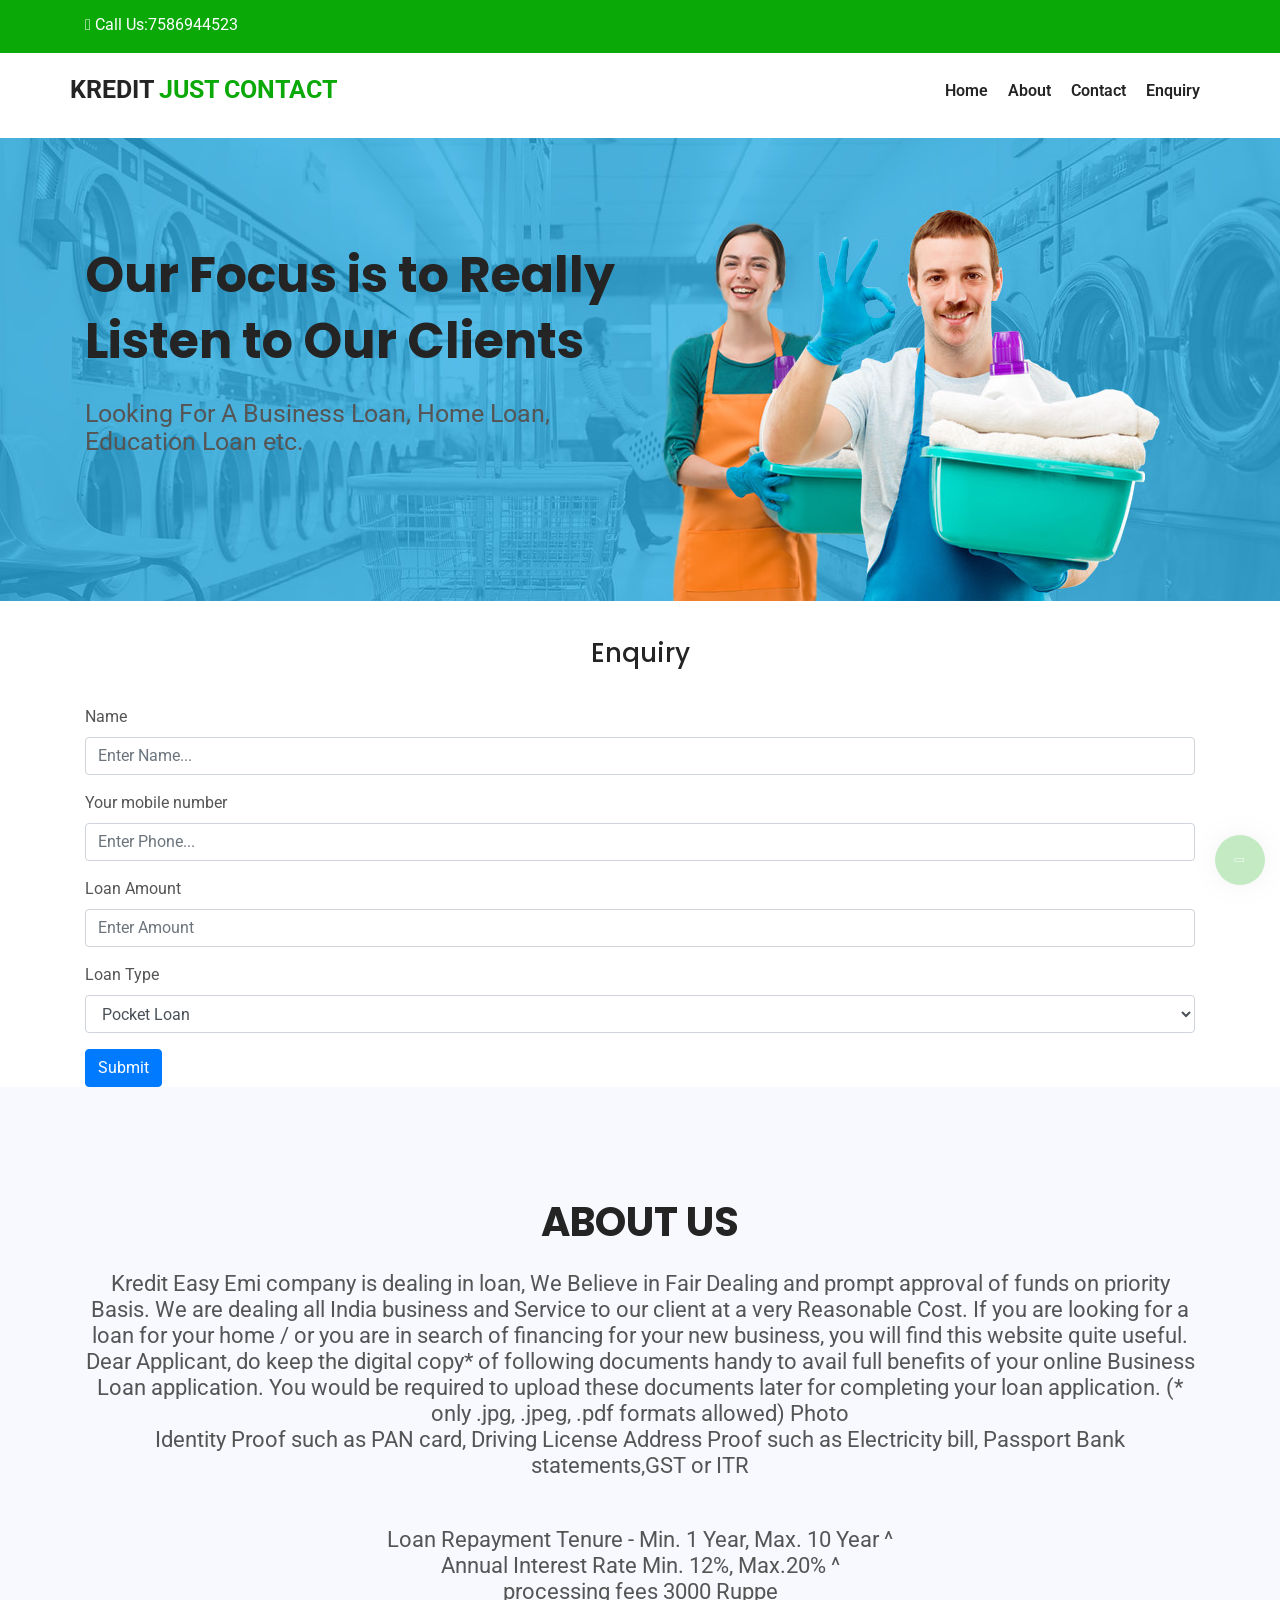
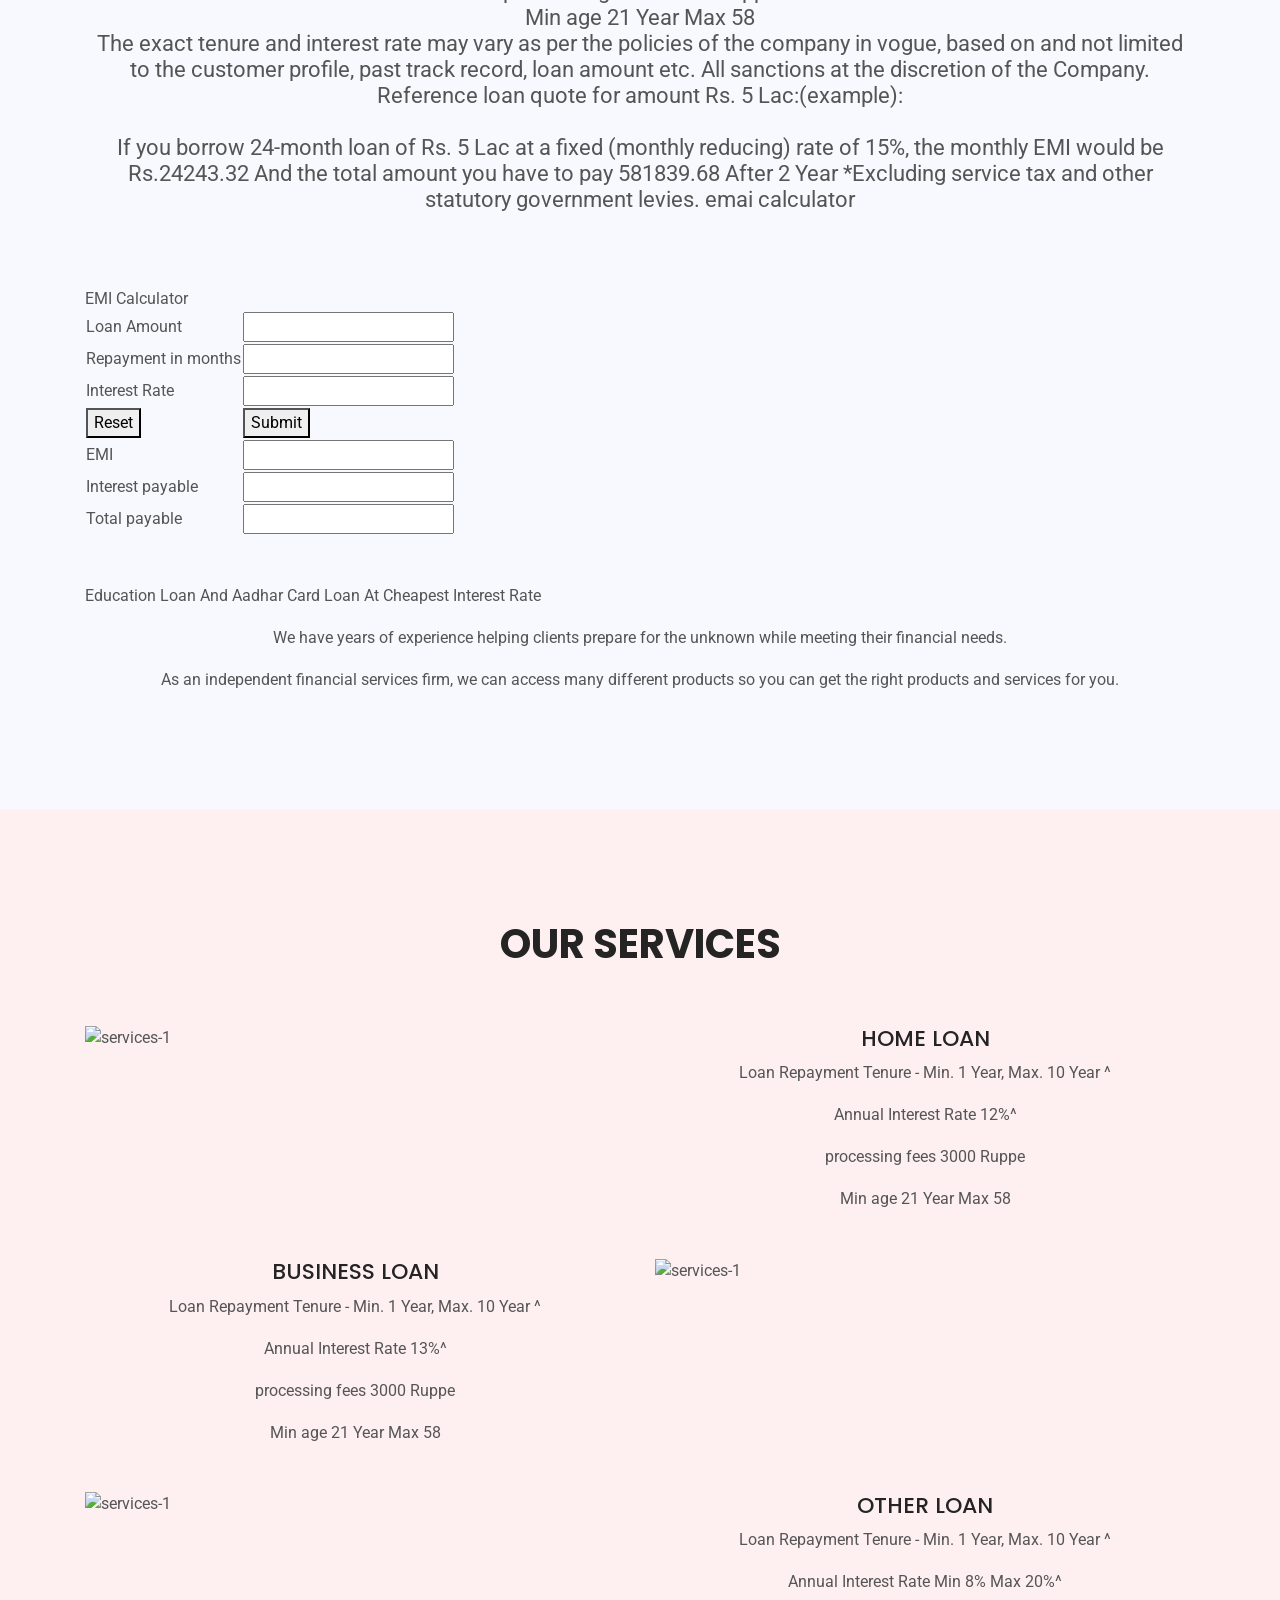
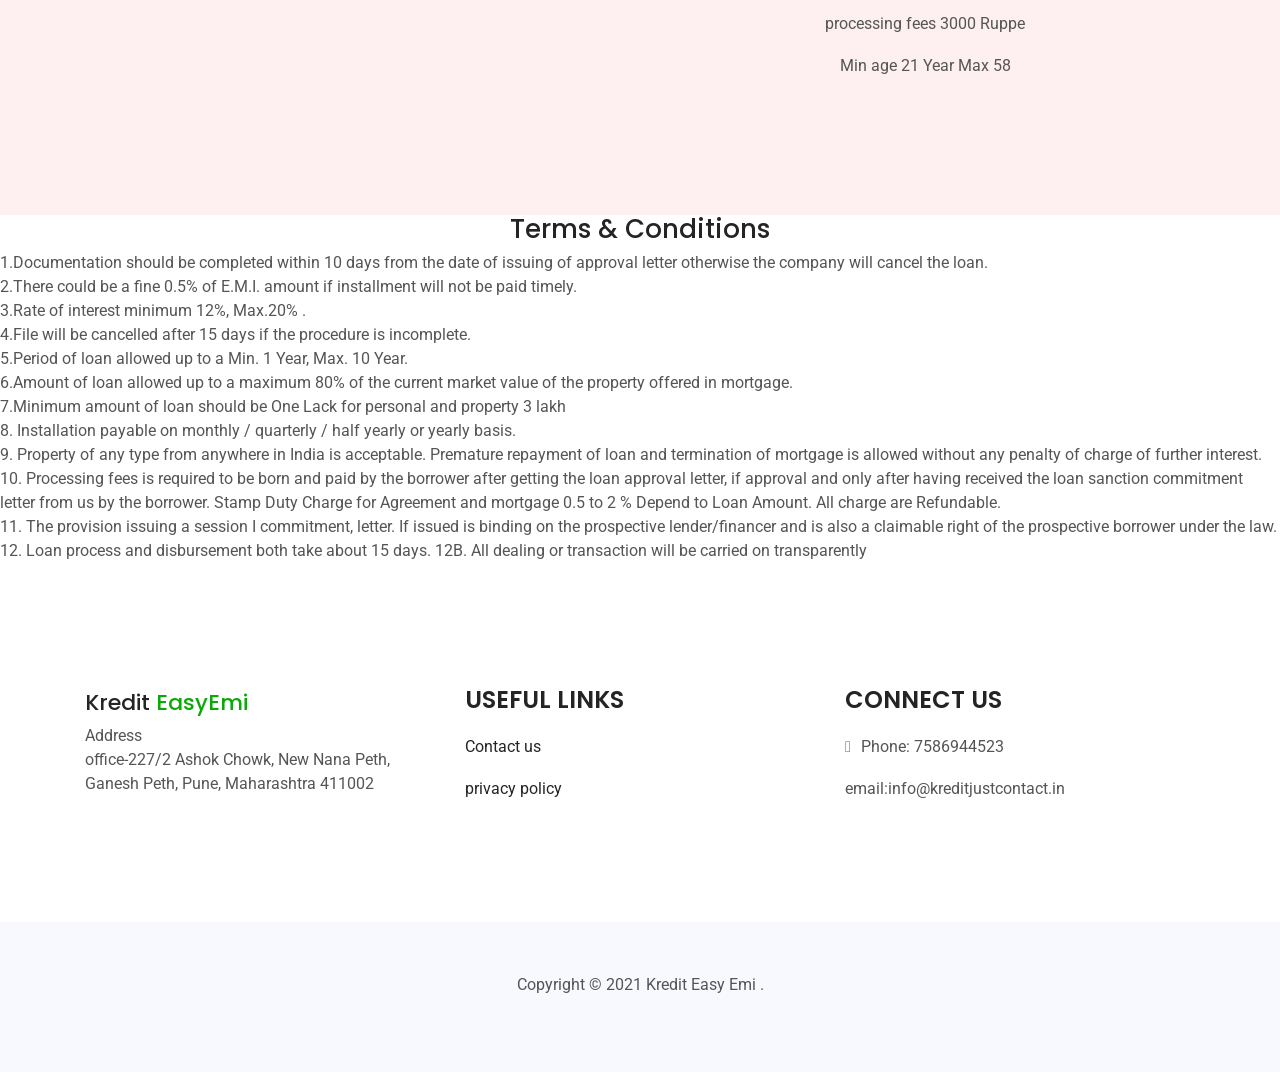
==== commit 5a829291: "Update kredit-apply.html" ====
--- a/kredit-apply.html
+++ b/kredit-apply.html
@@ -45,7 +45,7 @@
                     <div class="col-md-4">
                         <div class="header-cont-info">
                             <ul>
-                                <li><i class="fa fa-phone"></i><a href="tel:9286419732"> Call Us:9286419732</a></li>
+                                <li><i class="fa fa-phone"></i><a href="tel:7586944523"> Call Us:7586944523</a></li>
                                 
                             </ul>
                         </div>
@@ -441,7 +441,7 @@
            
               <p>
 <i class="fas fa-phone"></i>Phone:
-                9286419732
+                7586944523
 </p>
 <p>email:info@kreditjustcontact.in
 </p>
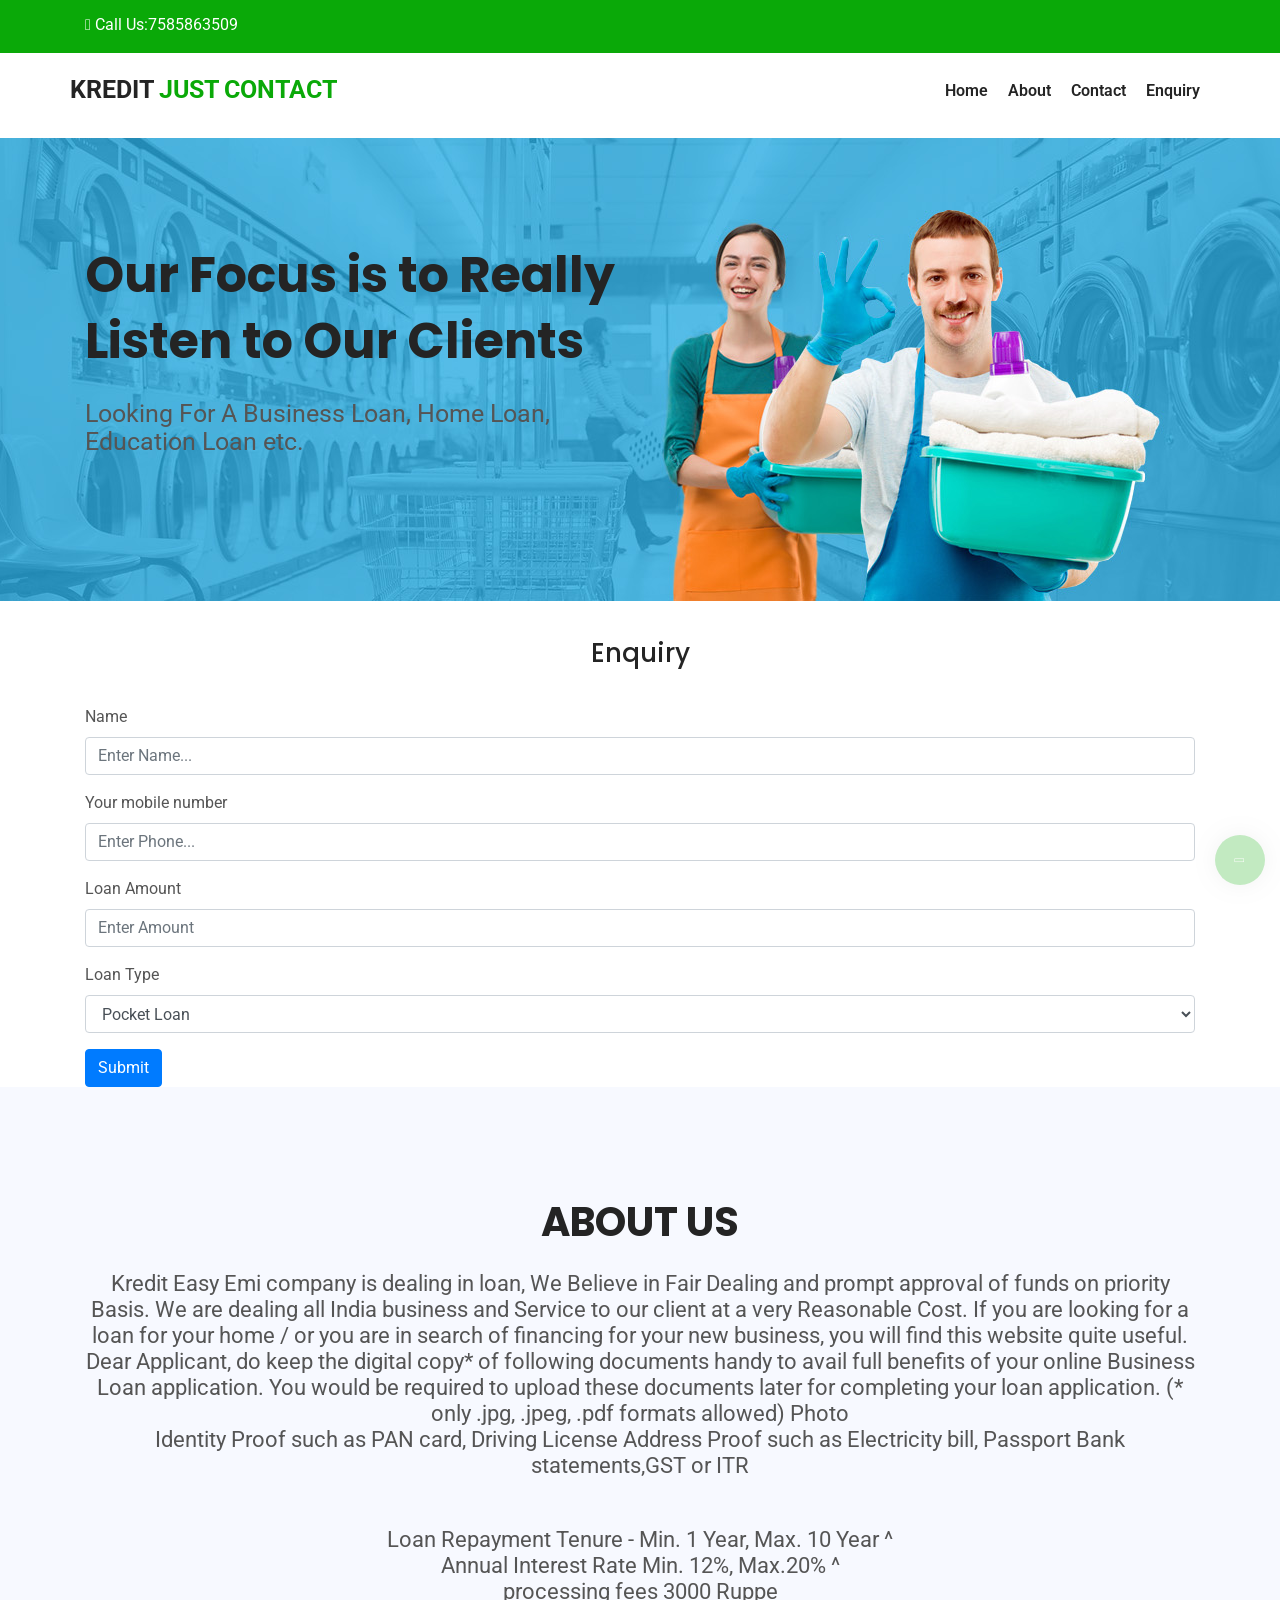
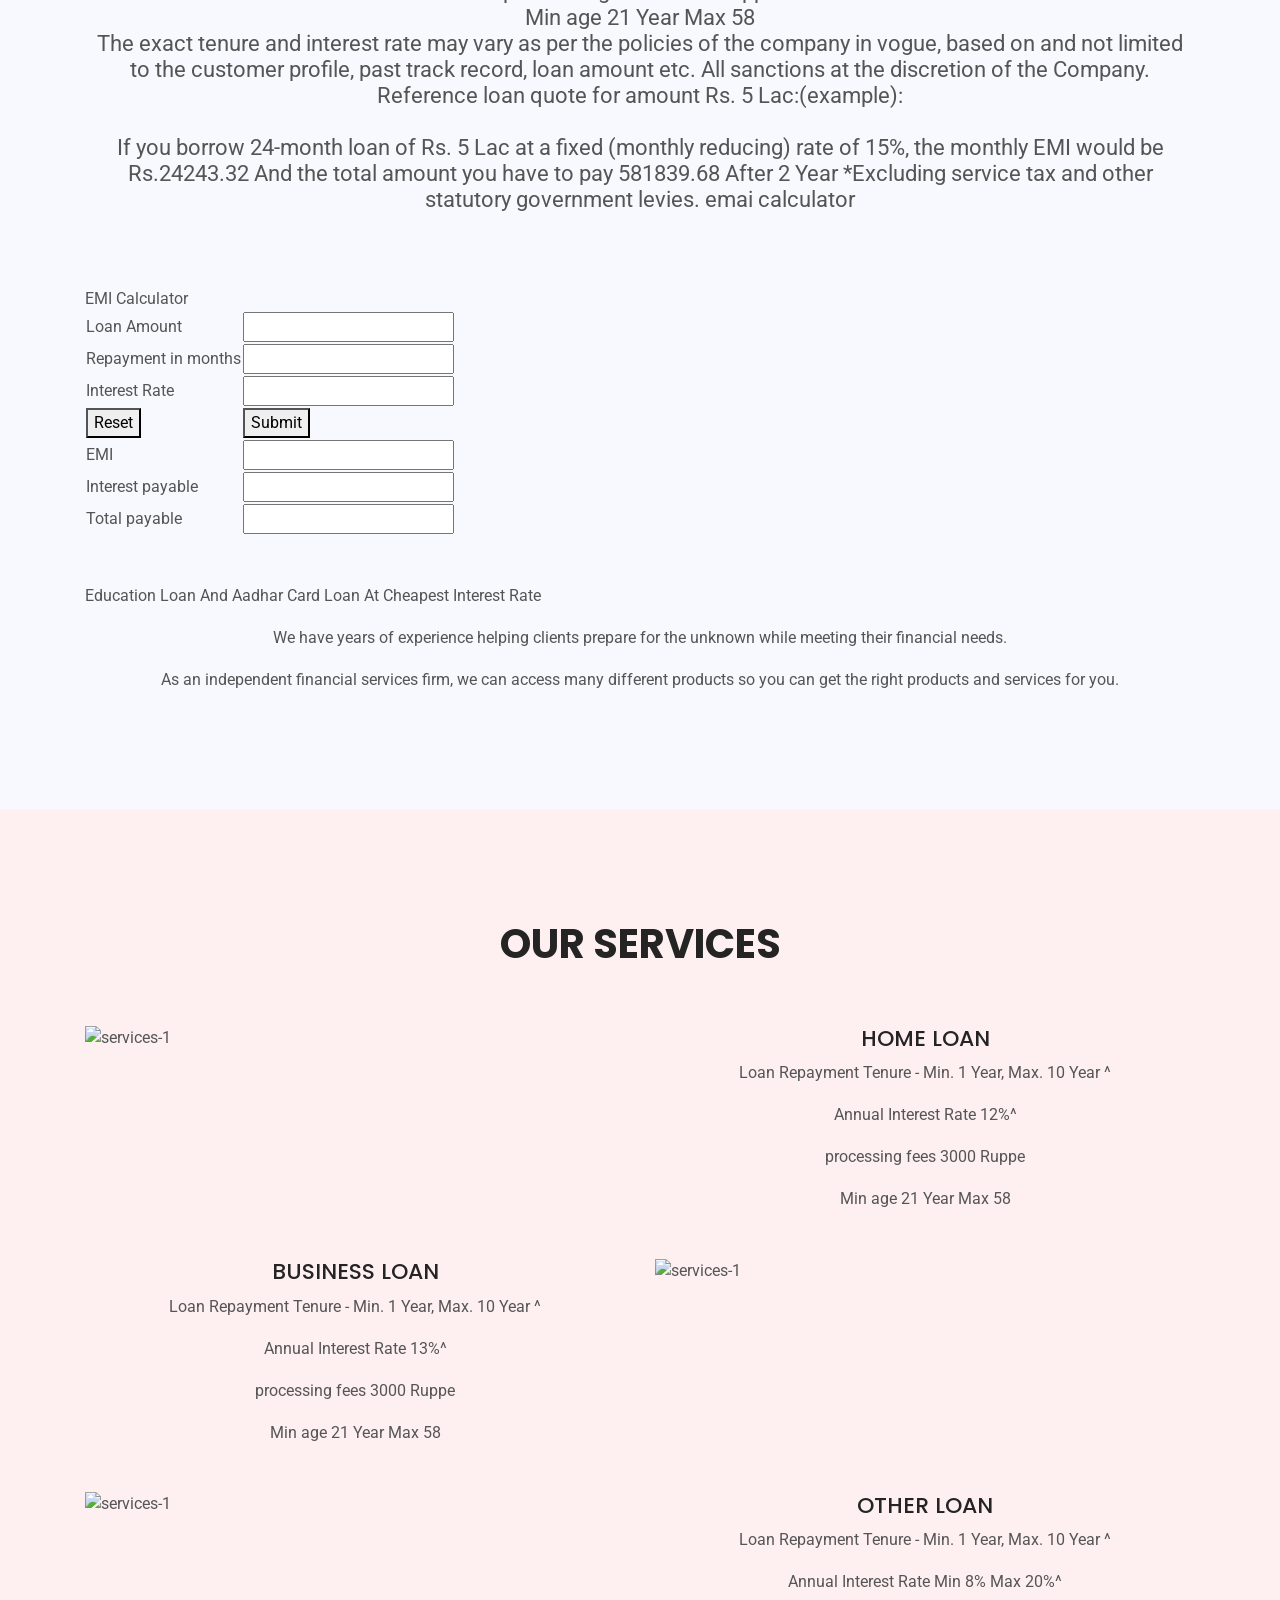
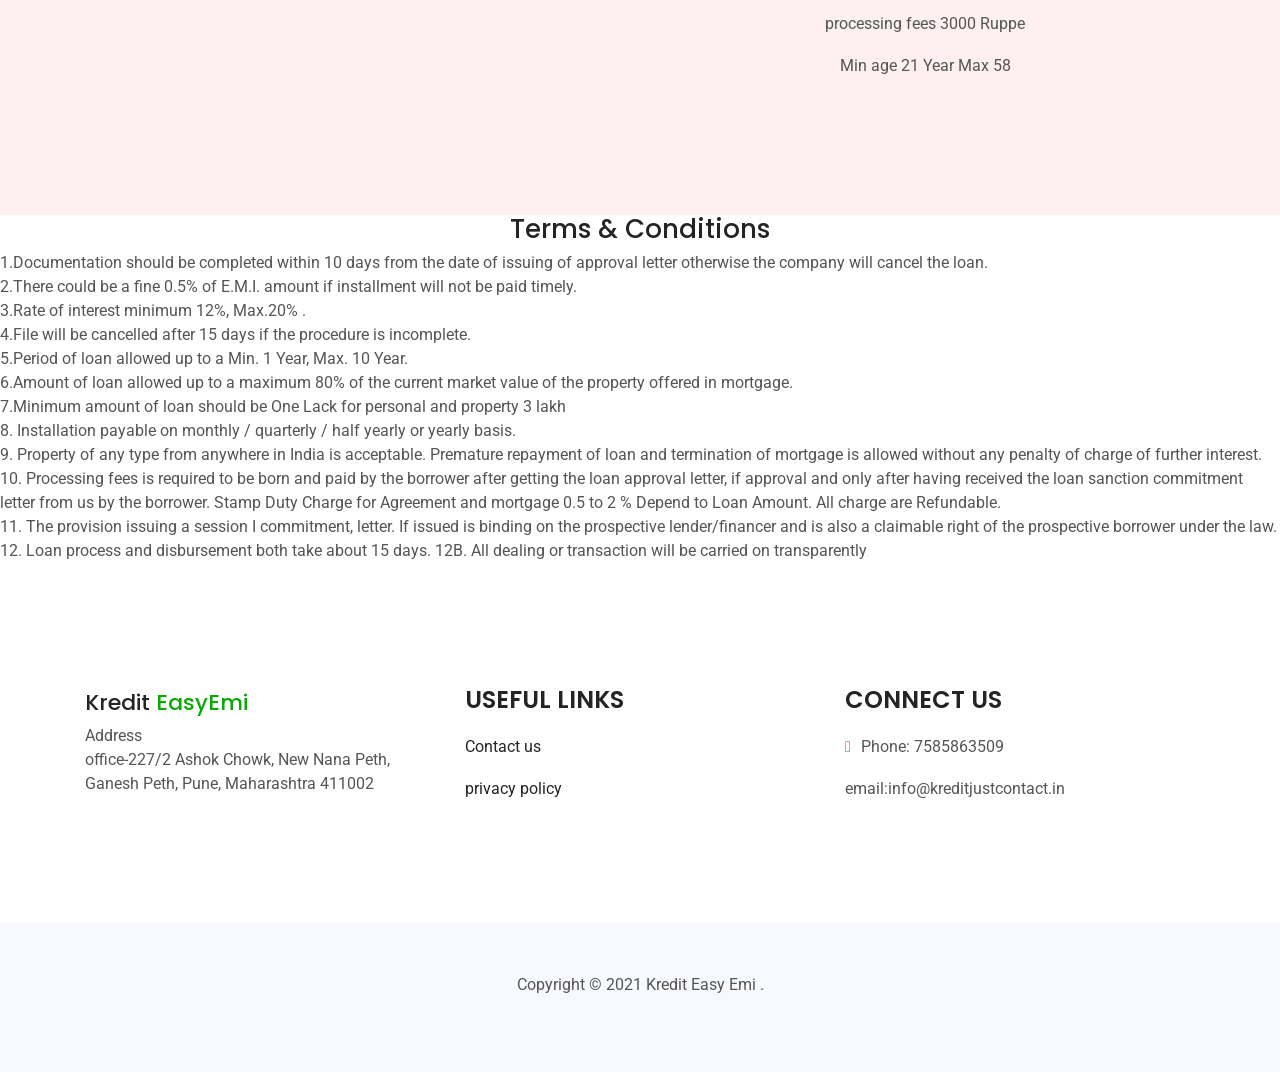
==== commit 1c6ee10c: "Update kredit-apply.html" ====
--- a/kredit-apply.html
+++ b/kredit-apply.html
@@ -45,7 +45,7 @@
                     <div class="col-md-4">
                         <div class="header-cont-info">
                             <ul>
-                                <li><i class="fa fa-phone"></i><a href="tel:7586944523"> Call Us:7586944523</a></li>
+                                <li><i class="fa fa-phone"></i><a href="tel:7585863509"> Call Us:7585863509</a></li>
                                 
                             </ul>
                         </div>
@@ -441,7 +441,7 @@
            
               <p>
 <i class="fas fa-phone"></i>Phone:
-                7586944523
+                7585863509
 </p>
 <p>email:info@kreditjustcontact.in
 </p>
